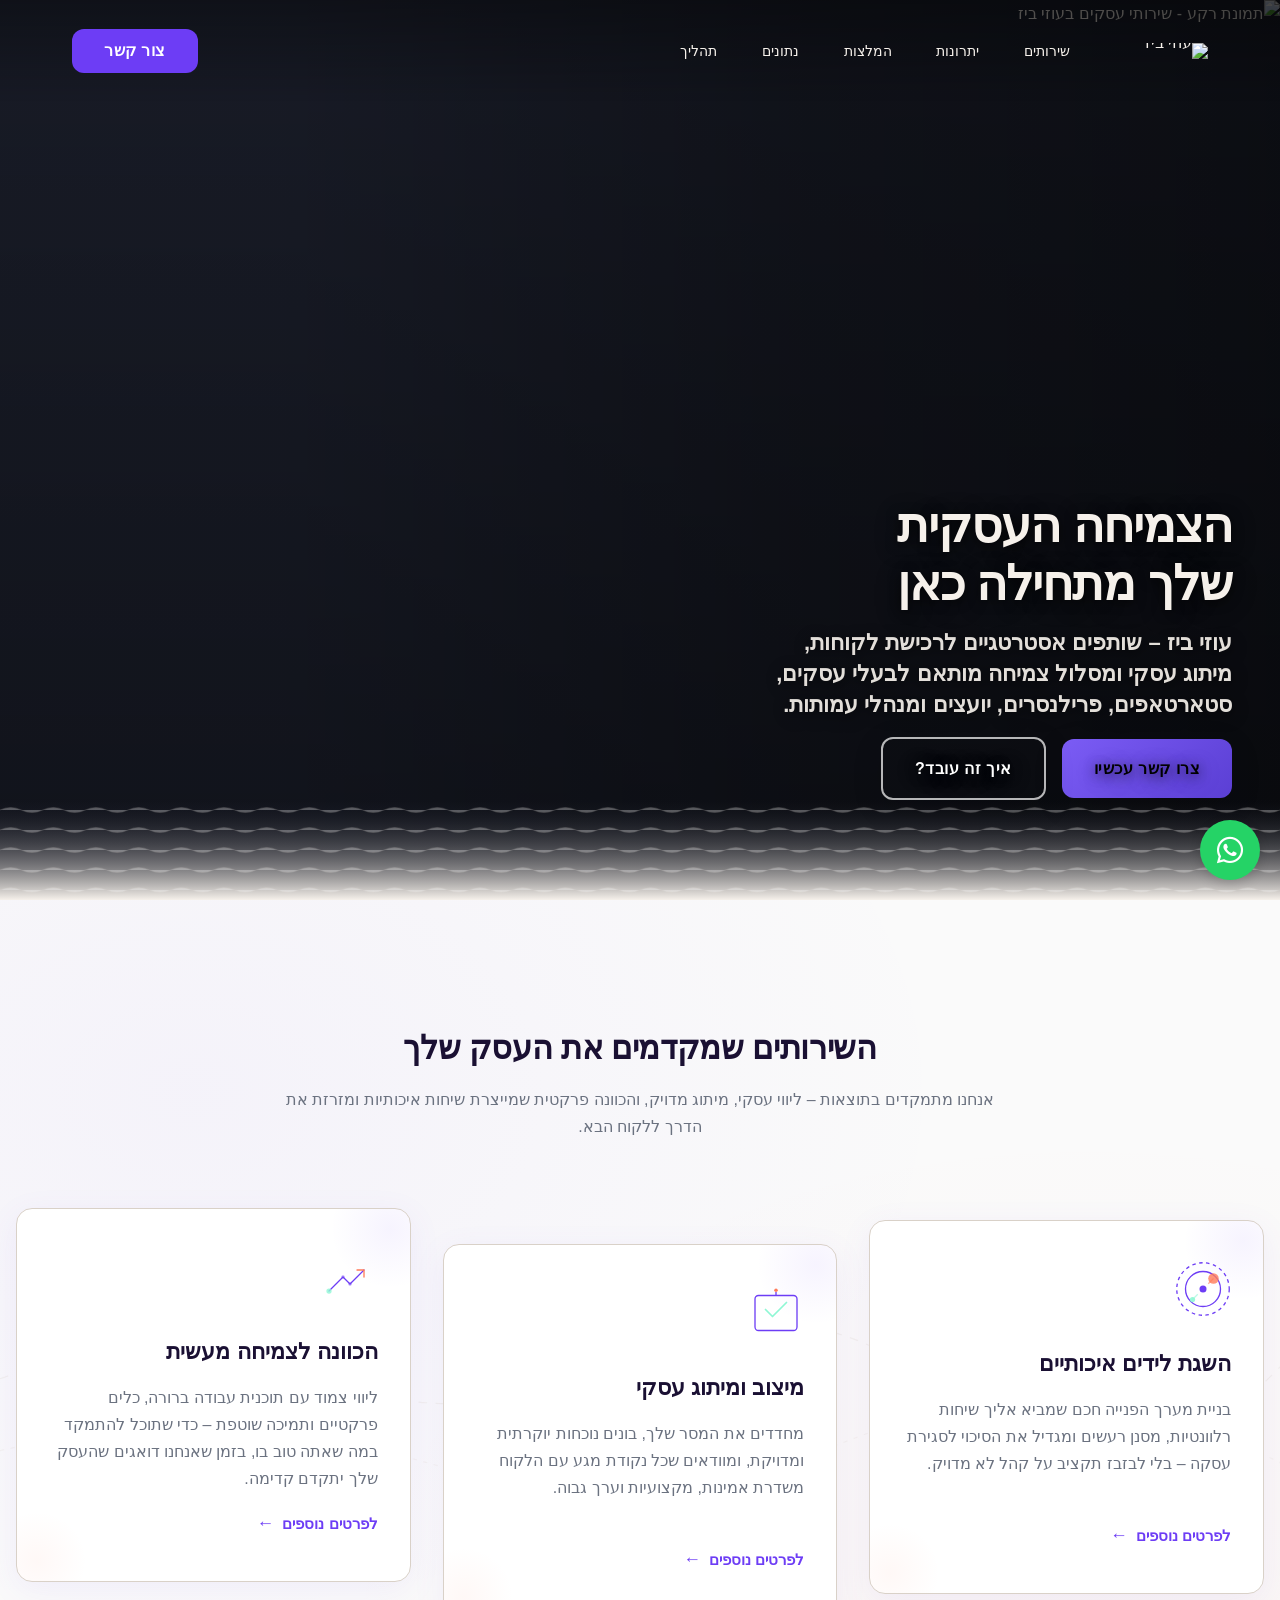
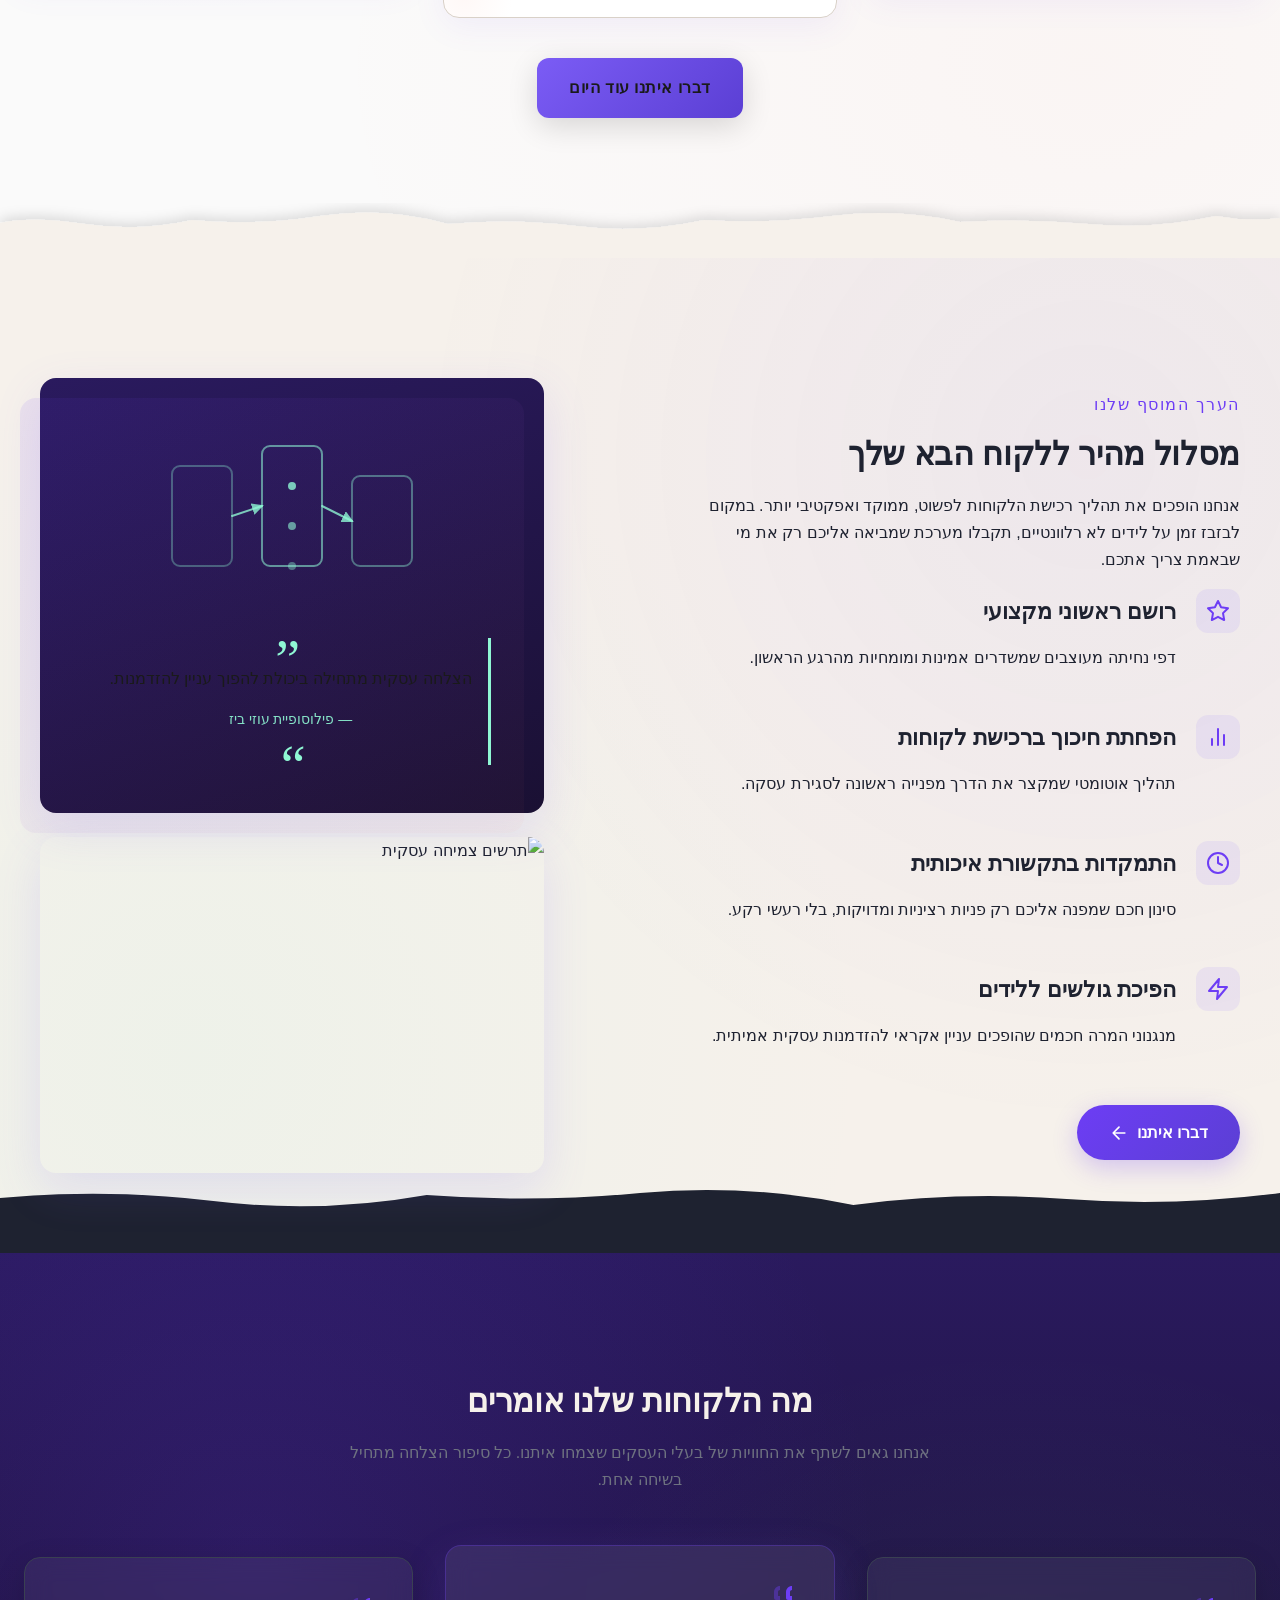
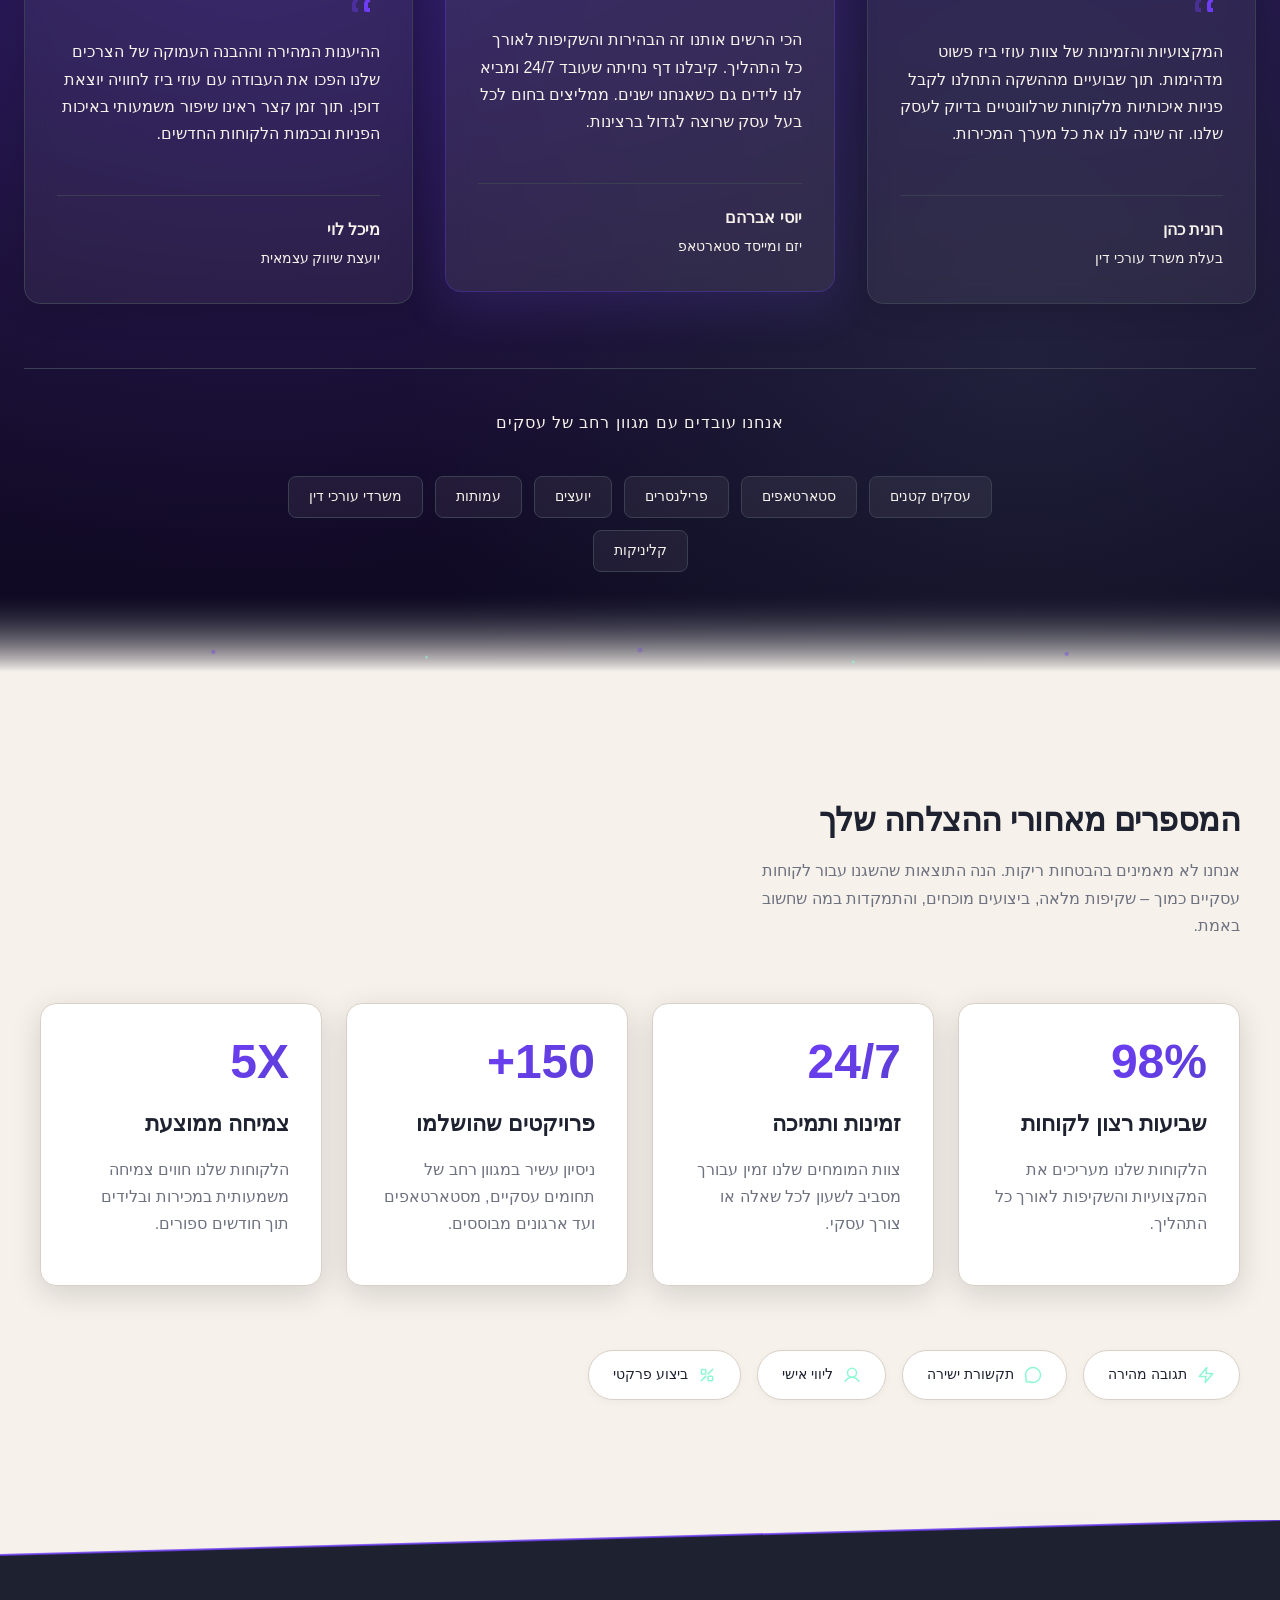
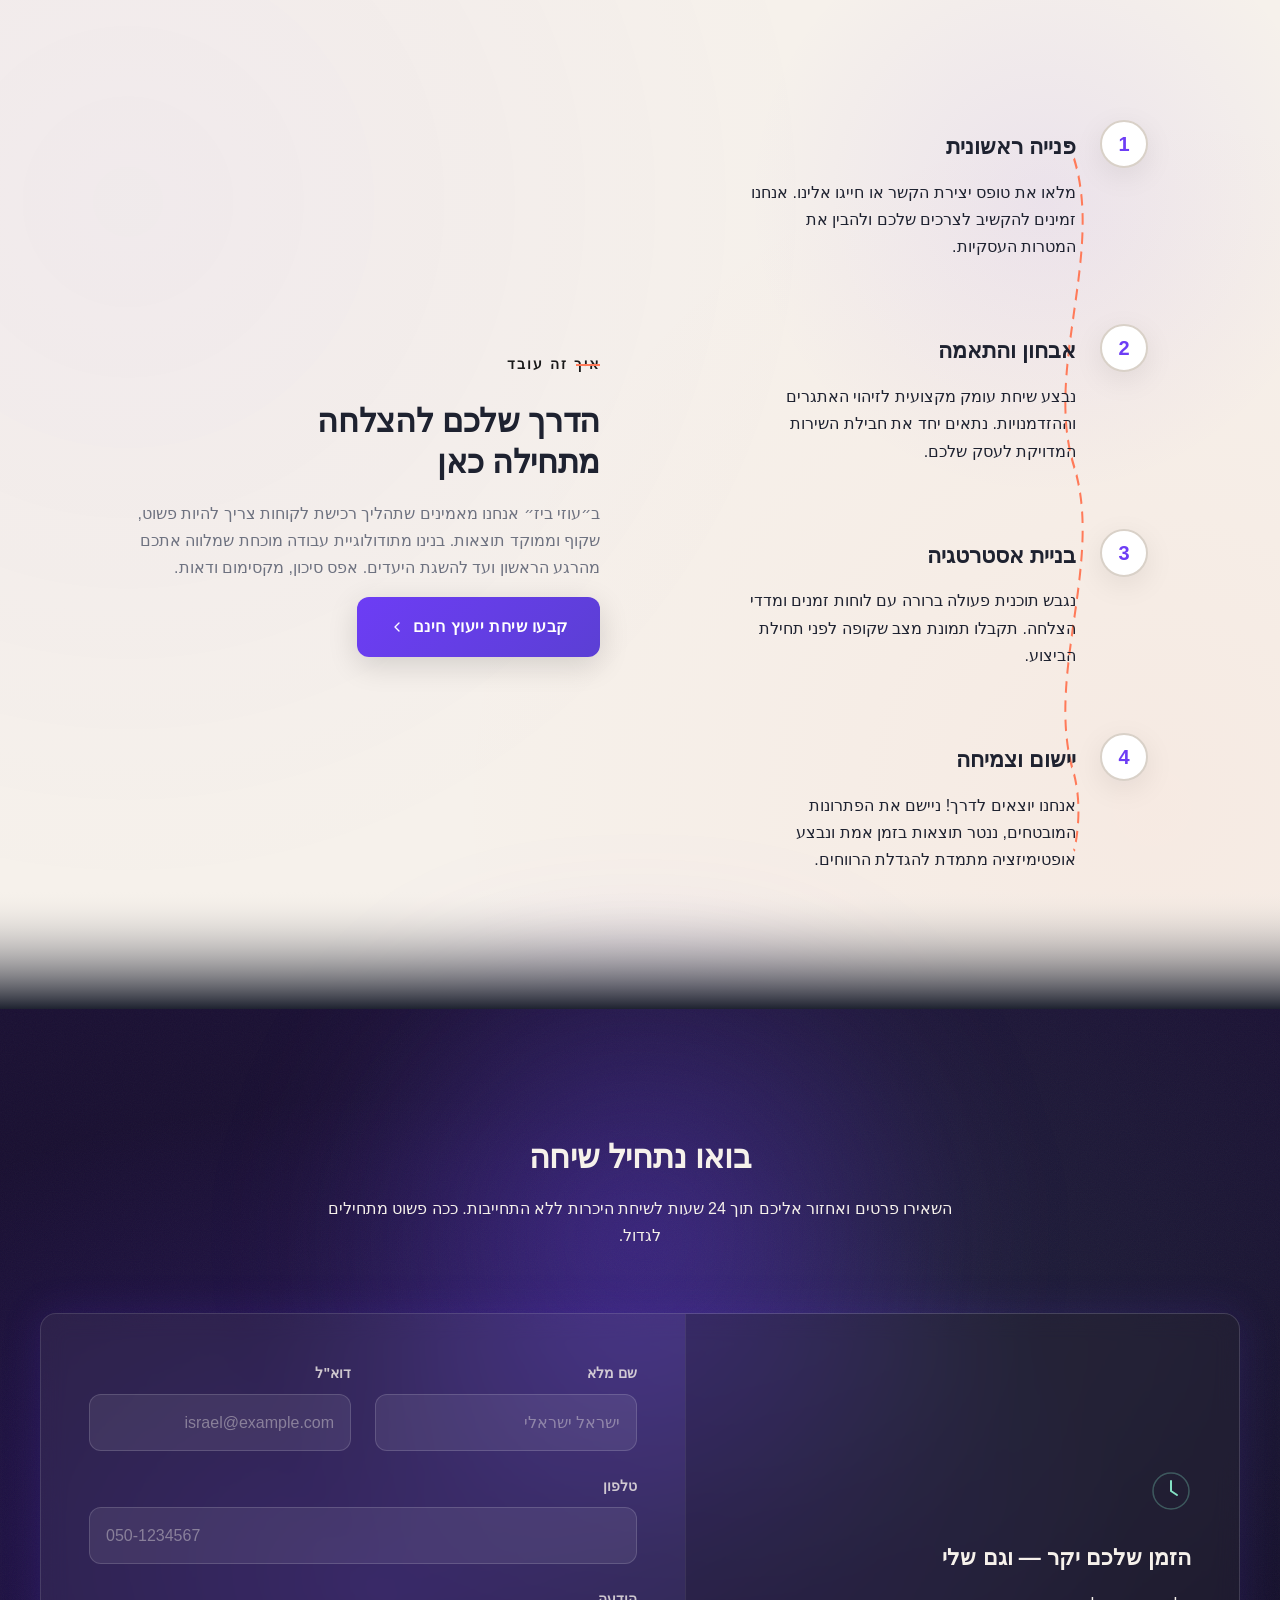
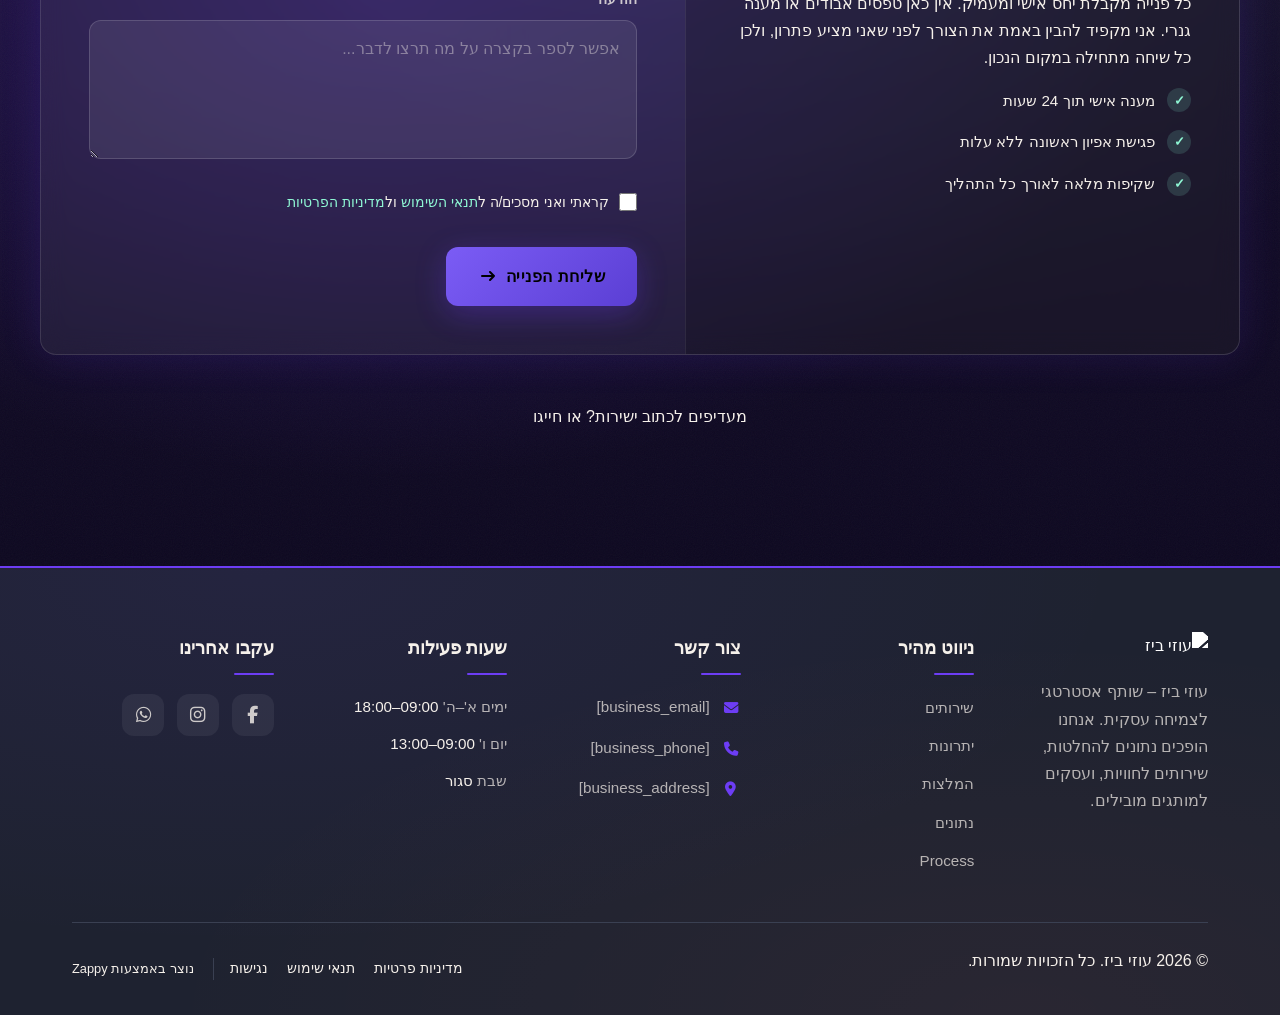
==== index.html @ b6816787 "Initial website commit" ====
<!DOCTYPE html>
<html lang="he" dir="rtl">
<head>
    <meta charset="UTF-8">
    <meta name="viewport" content="width=device-width, initial-scale=1.0">
    <meta name="robots" content="index, follow">
    <title>דפי נחיתה שמוכרים — עוזי ביז</title>
    <meta name="description" content="הפוך גולשים ללקוחות עם דפי נחיתה חכמים מבית עוזי ביז. אנחנו בונים עבורך אתר תדמית או חנות אינטרנטית שמביאה תוצאות. השאר פרטים עכשיו ונתחיל לעבוד על הצמיחה שלך.">
    <meta name="keywords" content="דפי נחיתה, אתר תדמית, חנות אינטרנטית, עוזי ביז, יצירת לידים">
    
    <!-- Favicons -->
    <link rel="icon" type="image/x-icon" href="/assets/favicon.ico">
    <link rel="icon" type="image/png" sizes="16x16" href="/assets/favicon-16x16.png">
    <link rel="icon" type="image/png" sizes="32x32" href="/assets/favicon-32x32.png">
    <link rel="icon" type="image/png" sizes="48x48" href="/assets/favicon-48x48.png">
    <link rel="icon" type="image/png" sizes="192x192" href="/assets/favicon-192x192.png">
    <link rel="icon" type="image/png" sizes="512x512" href="/assets/favicon-512x512.png">
    <link rel="apple-touch-icon" href="/assets/apple-touch-icon.png">
    <!-- Zappy Analytics -->
<script>
(function() {
  'use strict';
  
  // Configuration
  var config = {
    websiteId: '4ff10e79-435a-4043-8f17-bfdee6f3c129',
    apiUrl: 'https://api.zappy5.com/api/analytics/track',
    sessionDuration: 30 * 60 * 1000, // 30 minutes
    visitorDuration: 30 * 24 * 60 * 60 * 1000, // 30 days
    trackPageViews: true,
    trackClicks: true,
    trackFormSubmissions: true
  };
  
  // Generate or retrieve persistent visitor ID (30 days)
  function getVisitorId() {
    var visitorKey = 'zappy_visitor_' + config.websiteId;
    var visitor = null;
    
    try {
      visitor = localStorage.getItem(visitorKey);
      if (visitor) {
        var visitorData = JSON.parse(visitor);
        var now = Date.now();
        
        // Check if visitor ID is still valid (30 days)
        if (now - visitorData.created < config.visitorDuration) {
          // Update last seen timestamp
          visitorData.lastSeen = now;
          localStorage.setItem(visitorKey, JSON.stringify(visitorData));
          return visitorData.id;
        }
      }
    } catch (e) {
      console.warn('Zappy Analytics: LocalStorage not available');
    }
    
    // Generate new visitor ID
    var newVisitorId = 'zv_' + Date.now() + '_' + Math.random().toString(36).substr(2, 9);
    
    try {
      localStorage.setItem(visitorKey, JSON.stringify({
        id: newVisitorId,
        created: Date.now(),
        lastSeen: Date.now()
      }));
    } catch (e) {
      // Continue without local storage
    }
    
    return newVisitorId;
  }
  
  // Generate or retrieve session ID (30 minutes)
  function getSessionId() {
    var sessionKey = 'zappy_session_' + config.websiteId;
    var session = null;
    
    try {
      session = sessionStorage.getItem(sessionKey);
      if (session) {
        var sessionData = JSON.parse(session);
        var now = Date.now();
        
        // Check if session is still valid
        if (now - sessionData.timestamp < config.sessionDuration) {
          // Update timestamp
          sessionData.timestamp = now;
          sessionStorage.setItem(sessionKey, JSON.stringify(sessionData));
          return sessionData.id;
        }
      }
    } catch (e) {
      console.warn('Zappy Analytics: SessionStorage not available');
    }
    
    // Generate new session ID
    var newSessionId = 'zs_' + Date.now() + '_' + Math.random().toString(36).substr(2, 9);
    
    try {
      sessionStorage.setItem(sessionKey, JSON.stringify({
        id: newSessionId,
        timestamp: Date.now()
      }));
    } catch (e) {
      // Continue without session storage
    }
    
    return newSessionId;
  }
  
  var visitorId = getVisitorId();
  var sessionId = getSessionId();
  
  // Track an event
  function trackEvent(eventType, data) {
    data = data || {};
    
    var eventData = {
      website_id: config.websiteId,
      event_type: eventType,
      page_path: window.location.pathname,
      referrer: document.referrer || 'direct',
      visitor_id: visitorId,
      session_id: sessionId,
      metadata: data
    };
    
    // Use sendBeacon if available (better for page unload events)
    if (navigator.sendBeacon) {
      var blob = new Blob([JSON.stringify(eventData)], { type: 'application/json' });
      navigator.sendBeacon(config.apiUrl, blob);
    } else {
      // Fallback to fetch
      fetch(config.apiUrl, {
        method: 'POST',
        headers: {
          'Content-Type': 'application/json'
        },
        body: JSON.stringify(eventData),
        keepalive: true
      }).catch(function(error) {
        console.warn('Zappy Analytics: Failed to track event', error);
      });
    }
  }
  
  // Track page view
  if (config.trackPageViews) {
    trackEvent('pageview', {
      title: document.title,
      url: window.location.href
    });
  }
  
  // Track clicks on important elements
  if (config.trackClicks) {
    document.addEventListener('click', function(e) {
      var target = e.target;
      
      // Track button clicks (counted as actions)
      if (target.tagName === 'BUTTON' || target.closest('button')) {
        var button = target.tagName === 'BUTTON' ? target : target.closest('button');
        var clickMeta = {
          element: 'button',
          text: button.textContent.trim().substring(0, 100),
          id: button.id || null,
          class: button.className || null
        };
        
        trackEvent('click', clickMeta);
      }
      
      // Track link clicks (navigation - not counted as actions)
      else if (target.tagName === 'A' || target.closest('a')) {
        var link = target.tagName === 'A' ? target : target.closest('a');
        var navMeta = {
          element: 'link',
          text: link.textContent.trim().substring(0, 100),
          href: link.href,
          external: link.hostname !== window.location.hostname
        };
        
        trackEvent('navigation', navMeta);
      }
    }, true);
  }
  
  
  // Track form submissions
  if (config.trackFormSubmissions) {
    document.addEventListener('submit', function(e) {
      var form = e.target;
      
      trackEvent('form_submit', {
        form_id: form.id || null,
        form_name: form.name || null,
        form_action: form.action || null,
        form_method: form.method || 'GET'
      });
    }, true);
  }
  
  // Track time on page (send on page unload)
  var pageLoadTime = Date.now();
  
  window.addEventListener('beforeunload', function() {
    var timeOnPage = Math.floor((Date.now() - pageLoadTime) / 1000); // in seconds
    
    trackEvent('page_unload', {
      time_on_page: timeOnPage,
      page_path: window.location.pathname
    });
  });
  
  // Expose tracking function globally for custom events
  window.zappyAnalytics = {
    track: trackEvent,
    getVisitorId: function() { return visitorId; },
    getSessionId: function() { return sessionId; }
  };
  
})();
</script>
<!-- End Zappy Analytics -->
    <meta property="og:title" content="דפי נחיתה שמוכרים — עוזי ביז">
    <meta property="og:description" content="הפוך גולשים ללקוחות עם דפי נחיתה חכמים מבית עוזי ביז. אנחנו בונים עבורך אתר תדמית או חנות אינטרנטית שמביאה תוצאות. השאר פרטים עכשיו ונתחיל לעבוד על הצמיחה שלך.">
    <meta name="twitter:card" content="summary_large_image">
    <meta name="twitter:title" content="דפי נחיתה שמוכרים — עוזי ביז">
    <meta name="twitter:description" content="הפוך גולשים ללקוחות עם דפי נחיתה חכמים מבית עוזי ביז. אנחנו בונים עבורך אתר תדמית או חנות אינטרנטית שמביאה תוצאות. השאר פרטים עכשיו ונתחיל לעבוד על הצמיחה שלך.">
    <meta property="og:type" content="website">
  <meta property="og:locale" content="he_IL">
  
  
  
  
  
  <link rel="stylesheet" href="https://cdnjs.cloudflare.com/ajax/libs/font-awesome/6.4.0/css/all.min.css">
  <style>
    .skip-link { position: absolute; top: 0; left: 0; transform: translateY(-200%); padding: 12px 18px; background: var(--bg-dark, #1a1a1a); color: var(--text-light, #fff); font-weight: 600; border-radius: 0 0 8px 0; z-index: 10000; }
    .skip-link:focus { transform: none; outline: 2px solid var(--ring, #fff); outline-offset: 2px; }
    :focus-visible { outline: 2px solid var(--ring, currentColor); outline-offset: 3px; }
  </style>


  
    <!-- Favicons -->
    <link rel="icon" type="image/x-icon" href="/assets/favicon.ico">
    <link rel="icon" type="image/png" sizes="16x16" href="/assets/favicon-16x16.png">
    <link rel="icon" type="image/png" sizes="32x32" href="/assets/favicon-32x32.png">
    <link rel="icon" type="image/png" sizes="48x48" href="/assets/favicon-48x48.png">
    <link rel="icon" type="image/png" sizes="192x192" href="/assets/favicon-192x192.png">
    <link rel="icon" type="image/png" sizes="512x512" href="/assets/favicon-512x512.png">
    <link rel="apple-touch-icon" href="/assets/apple-touch-icon.png">
    <!-- Cookie Consent -->
    <link rel="stylesheet" href="https://cdn.jsdelivr.net/npm/vanilla-cookieconsent@3/dist/cookieconsent.css">
    <script src="https://cdn.jsdelivr.net/npm/vanilla-cookieconsent@3/dist/cookieconsent.umd.js"></script>
    <!-- Mickidum Accessibility Toolbar -->
    <script src="https://cdn.jsdelivr.net/gh/mickidum/acc_toolbar/acctoolbar/acctoolbar.min.js"></script>
    <link rel="stylesheet" href="/styles.css">
    <script>window.ZAPPY_WEBSITE_ID = "4ff10e79-435a-4043-8f17-bfdee6f3c129"; window.ZAPPY_API_BASE = "https://api.zappy5.com";</script>

    <style id="zappy-dropdown-submenu-styles">
      /* ========== DESKTOP DROPDOWN SUBMENU STYLES ========== */
      /* Base styles for dropdown submenus - parent must be positioned */
      .nav-menu li:has(.sub-menu), nav li:has(.sub-menu), .navbar li:has(.sub-menu), #navMenu li:has(.sub-menu) { position: relative; }
      /* Submenu base - hidden by default */
      .nav-menu .sub-menu, nav .sub-menu, .navbar .sub-menu, #navMenu .sub-menu { display: block !important; position: absolute !important; top: 100%; left: 0; min-width: 220px; background: white; border-radius: 8px; box-shadow: 0 8px 25px rgba(0,0,0,0.15); padding: 8px 0; opacity: 0; visibility: hidden; transform: translateY(10px); transition: all 0.3s ease; z-index: 1000; list-style: none; pointer-events: none; }
      /* CRITICAL: Desktop hover styles to show dropdown */
      .nav-menu li:hover > .sub-menu, nav li:hover > .sub-menu, .navbar li:hover > .sub-menu, #navMenu li:hover > .sub-menu { opacity: 1 !important; visibility: visible !important; transform: translateY(0) !important; pointer-events: auto !important; }
      /* Submenu item styling */
      .sub-menu li { list-style: none; margin: 0; padding: 0; }
      .sub-menu a { display: block !important; padding: 10px 16px !important; color: var(--text-dark, #333) !important; font-weight: 500; text-decoration: none; white-space: nowrap; transition: background-color 0.2s; }
      .sub-menu .zappy-nav-child > a { padding-left: 28px !important; font-size: 0.9em !important; opacity: 0.85 !important; }
      [dir="rtl"] .sub-menu .zappy-nav-child > a, html[lang="he"] .sub-menu .zappy-nav-child > a, html[lang="ar"] .sub-menu .zappy-nav-child > a { padding-left: 10px !important; padding-right: 28px !important; }
      .sub-menu .zappy-nav-parent > a { font-weight: 600 !important; }
      .sub-menu a:hover { background-color: #f5f5f5; }
      /* RTL (Hebrew/Arabic) dropdown positioning */
      [dir="rtl"] .nav-menu .sub-menu, [dir="rtl"] nav .sub-menu, [dir="rtl"] .navbar .sub-menu, html[lang="he"] .nav-menu .sub-menu, html[lang="he"] nav .sub-menu, html[lang="he"] .navbar .sub-menu, html[lang="ar"] .nav-menu .sub-menu, html[lang="ar"] nav .sub-menu, html[lang="ar"] .navbar .sub-menu { left: auto !important; right: 0 !important; }
      /* Hide empty dropdown menus (exclude catalog sub-menus that use <a> children instead of <li>) */
      .sub-menu:empty, .sub-menu:not(:has(li:not(.zappy-hidden-menu-item))):not(:has(> a)), .sub-menu:not(:has(li)):not(:has(> a)) { display: none !important; opacity: 0 !important; visibility: hidden !important; pointer-events: none !important; }
      /* Desktop: show submenu on Menu Group hover */
      li:has(.menu-group-title):hover > .sub-menu { opacity: 1 !important; visibility: visible !important; transform: translateY(0) !important; pointer-events: auto !important; }
      /* Menu Group title styling */
      .nav-menu > li > .menu-group-title, #navMenu > li > .menu-group-title { display: inline-block; padding: 0.5rem 1rem; cursor: default; user-select: none; }
      
      /* ========== MOBILE SUBMENU STYLES ========== */
      @media (max-width: 768px) {
        .nav-menu .sub-menu, nav .sub-menu, .navbar .sub-menu, #navMenu .sub-menu { position: static !important; transform: none !important; box-shadow: none !important; background: transparent !important; max-height: 0; overflow: hidden; opacity: 0; visibility: hidden; transition: max-height 0.3s ease, opacity 0.3s ease; padding: 0 !important; border-radius: 0 !important; }
        .navbar .sub-menu.mobile-expanded, .nav-menu .sub-menu.mobile-expanded, #navMenu .sub-menu.mobile-expanded { max-height: none !important; overflow-y: visible !important; opacity: 1 !important; visibility: visible !important; padding: 8px 0 8px 16px !important; }
        [dir="rtl"] .sub-menu.mobile-expanded, html[lang="he"] .sub-menu.mobile-expanded { padding: 8px 16px 8px 0 !important; }
        /* Disable hover behavior on mobile */
        .nav-menu li:hover > .sub-menu, nav li:hover > .sub-menu, .navbar li:hover > .sub-menu, #navMenu li:hover > .sub-menu { opacity: 0; visibility: hidden; pointer-events: none; }
        .nav-menu li > .sub-menu.mobile-expanded, nav li > .sub-menu.mobile-expanded, .navbar li > .sub-menu.mobile-expanded, #navMenu li > .sub-menu.mobile-expanded { opacity: 1 !important; visibility: visible !important; pointer-events: auto !important; }
        .nav-menu li:has(.sub-menu), nav li:has(.sub-menu), .navbar li:has(.sub-menu), #navMenu li:has(.sub-menu) { display: flex !important; flex-wrap: wrap !important; align-items: center !important; position: relative !important; min-height: 44px !important; }
        .nav-menu li:has(.sub-menu) > a, nav li:has(.sub-menu) > a, .navbar li:has(.sub-menu) > a, #navMenu li:has(.sub-menu) > a { flex: 1 !important; min-width: 0 !important; }
        .nav-menu li:has(.sub-menu) > .menu-group-title, nav li:has(.sub-menu) > .menu-group-title, .navbar li:has(.sub-menu) > .menu-group-title, #navMenu li:has(.sub-menu) > .menu-group-title { flex: 1 !important; min-width: 0 !important; padding: 0 !important; line-height: inherit !important; }
        .nav-menu li:has(.sub-menu) > .sub-menu, nav li:has(.sub-menu) > .sub-menu, .navbar li:has(.sub-menu) > .sub-menu, #navMenu li:has(.sub-menu) > .sub-menu { flex-basis: 100% !important; width: 100% !important; }
        .nav-menu li:has(.sub-menu) > a [class*="chevron"], .nav-menu li:has(.sub-menu) > a [class*="arrow"], .nav-menu li:has(.sub-menu) > a .fa-chevron-down, .nav-menu li:has(.sub-menu) > a .fa-angle-down, nav li:has(.sub-menu) > a [class*="chevron"], nav li:has(.sub-menu) > a [class*="arrow"], #navMenu li:has(.sub-menu) > a [class*="chevron"], #navMenu li:has(.sub-menu) > a [class*="arrow"] { display: none !important; visibility: hidden !important; }
        .mobile-submenu-toggle { display: flex !important; align-items: center !important; justify-content: center !important; width: 44px !important; height: auto !important; background: transparent !important; border: none !important; cursor: pointer !important; color: var(--text-light) !important; position: static !important; flex-shrink: 0 !important; align-self: stretch !important; z-index: 2 !important; padding: 0 !important; margin: 0 !important; }
        .mobile-submenu-toggle::after { content: '' !important; width: 0 !important; height: 0 !important; border-left: 6px solid transparent !important; border-right: 6px solid transparent !important; border-top: 7px solid currentColor !important; transition: transform 0.3s ease !important; }
        .mobile-submenu-toggle.expanded::after { transform: rotate(180deg) !important; }
        .sub-menu a { padding: 10px 0 !important; display: block !important; color: var(--text-light) !important; white-space: normal !important; }
        .sub-menu .zappy-nav-child > a { padding-left: 28px !important; font-size: 0.9em !important; opacity: 0.85 !important; }
        [dir="rtl"] .sub-menu .zappy-nav-child > a, html[lang="he"] .sub-menu .zappy-nav-child > a, html[lang="ar"] .sub-menu .zappy-nav-child > a { padding-left: 0 !important; padding-right: 28px !important; }
        .sub-menu .zappy-nav-parent > a { font-weight: 600 !important; }
        .nav-menu.active, #navMenu.active { max-width: 100vw !important; overflow-x: hidden !important; box-sizing: border-box !important; }
        .navbar .sub-menu li a, nav.navbar .sub-menu li a, .zappy-products-dropdown .sub-menu a { color: var(--text-light) !important; }
      }
      @media (min-width: 769px) { .mobile-submenu-toggle { display: none !important; } }
    </style>

    <style id="zappy-widget-visibility">
      html[dir="rtl"] .whatsapp-float { right: 20px !important; left: auto !important; }
      html[dir="ltr"] .whatsapp-float, html:not([dir]) .whatsapp-float { left: 20px !important; right: auto !important; }
      html[dir="rtl"] #mic-access-tool-general-button, html[dir="rtl"] .mic-access-tool-general-button,
      html[dir="rtl"] #mic-init-access-tool .mic-access-tool-general-button,
      html[dir="rtl"] #mic-init-access-tool #mic-access-tool-general-button,
      html[dir="rtl"] ._access-icon { left: 20px !important; right: auto !important; }
      html[dir="ltr"] #mic-access-tool-general-button, html[dir="ltr"] .mic-access-tool-general-button,
      html[dir="ltr"] #mic-init-access-tool .mic-access-tool-general-button,
      html[dir="ltr"] #mic-init-access-tool #mic-access-tool-general-button,
      html[dir="ltr"] ._access-icon,
      html:not([dir]) #mic-access-tool-general-button, html:not([dir]) .mic-access-tool-general-button,
      html:not([dir]) #mic-init-access-tool .mic-access-tool-general-button,
      html:not([dir]) #mic-init-access-tool #mic-access-tool-general-button,
      html:not([dir]) ._access-icon { right: 20px !important; left: auto !important; }
      @media (max-width: 768px) { .whatsapp-float { display: flex !important; } }
      @media (min-width: 769px) { .whatsapp-float { display: flex !important; } }
      @media (max-width: 768px) {
        #mic-access-tool-general-button, .mic-access-tool-general-button,
        #mic-init-access-tool .mic-access-tool-general-button, #mic-init-access-tool #mic-access-tool-general-button,
        ._access-icon { display: flex !important; visibility: visible !important; opacity: 1 !important; pointer-events: auto !important; }
        #mic-access-tool-box.opened-mic-access-tool, .mic-access-tool-box.opened-mic-access-tool,
        #mic-init-access-tool #mic-access-tool-box.opened-mic-access-tool {
          visibility: visible !important; opacity: 1 !important; pointer-events: auto !important;
        }
      }
      @media (min-width: 769px) {
        #mic-access-tool-general-button, .mic-access-tool-general-button,
        #mic-init-access-tool .mic-access-tool-general-button, #mic-init-access-tool #mic-access-tool-general-button,
        ._access-icon { display: flex !important; visibility: visible !important; opacity: 1 !important; pointer-events: auto !important; }
        #mic-access-tool-box.opened-mic-access-tool, .mic-access-tool-box.opened-mic-access-tool,
        #mic-init-access-tool #mic-access-tool-box.opened-mic-access-tool {
          visibility: visible !important; opacity: 1 !important; pointer-events: auto !important;
        }
      }
    </style>
</head>
<body>
<a class="skip-link" href="#main">דלג לתוכן הראשי</a>
  <nav class="navbar" dir="rtl">
  <button class="mobile-toggle" id="mobileToggle" aria-label="Menu">
    <svg class="hamburger-icon" width="24" height="24" viewBox="0 0 24 24" fill="none">
      <path d="M3 12h18M3 6h18M3 18h18" stroke="currentColor" stroke-width="2" stroke-linecap="round"/>
    </svg>
    <svg class="close-icon" width="24" height="24" viewBox="0 0 24 24" fill="none" style="display: none;">
      <path d="M18 6L6 18M6 6l12 12" stroke="currentColor" stroke-width="2" stroke-linecap="round"/>
    </svg>
  </button>
  
  <button class="phone-header-btn" data-phone="[business_phone]" aria-label="Call">
    <svg width="20" height="20" viewBox="0 0 24 24" fill="currentColor">
      <path d="M22 16.92v3a2 2 0 0 1-2.18 2 19.79 19.79 0 0 1-8.63-3.07 19.5 19.5 0 0 1-6-6 19.79 19.79 0 0 1-3.07-8.67A2 2 0 0 1 4.11 2h3a2 2 0 0 1 2 1.72 12.84 12.84 0 0 0 .7 2.81 2 2 0 0 1-.45 2.11L8.09 9.91a16 16 0 0 0 6 6l1.27-1.27a2 2 0 0 1 2.11-.45 12.84 12.84 0 0 0 2.81.7A2 2 0 0 1 22 16.92z"/>
    </svg>
  </button>

  <div class="nav-container">
    <div class="nav-right-group"><div class="nav-brand">
      <a href="/" class="logo-link"><img class="logo" src="/assets/site-----image-1.webp" alt="עוזי ביז"></a>
    </div><ul class="nav-menu" id="navMenu"><li><a href="#services">שירותים</a></li><li><a href="#benefits">יתרונות</a></li><li><a href="#testimonials">המלצות</a></li><li><a href="#stats">נתונים</a></li><li><a href="#process">תהליך</a></li><li class="mobile-contact-link nav-cta-mobile-item"><a href="#contact" class="nav-cta-btn">צור קשר</a></li></ul></div>
    
    
    
    <div class="nav-cta-container">
      <a href="#contact" class="nav-cta-btn">צור קשר</a>
    </div>
  </div>
</nav>
<script>

// Navbar Mobile Menu Toggle and Contrast Fix
(function() {
  // Use 'load' event instead of 'DOMContentLoaded' to ensure we run AFTER all other scripts
  window.addEventListener('load', function() {
    
    // FIX MOBILE BUTTON CONTRAST
    // Detect navbar background color and apply contrasting color to mobile buttons
    const navbar = document.querySelector('.navbar, nav, header');
    if (!navbar) {
      console.log('[Navbar] Navbar element not found');
      return;
    }
    
    // DECLARE VARIABLES EARLY to avoid Temporal Dead Zone errors
    // These are used in multiple places below
    let mobileToggle = document.getElementById('mobileToggle') ||
                       document.querySelector('.mobile-toggle') ||
                       document.querySelector('.hamburger') ||
                       document.querySelector('.hamburger-menu') ||
                       document.querySelector('.menu-toggle') ||
                       document.querySelector('.burger-menu') ||
                       document.querySelector('[aria-label="Menu"]') ||
                       document.querySelector('[aria-label="תפריט"]');
    
    const phoneBtn = document.querySelector('.phone-header-btn');
    
    const computedStyle = window.getComputedStyle(navbar);
    let bgColor = computedStyle.backgroundColor;
    
    console.log('[Navbar] Initial navbar background:', bgColor);
    
    // Check if background is transparent or rgba with 0 alpha
    const isTransparent = bgColor === 'transparent' || 
                         bgColor === 'rgba(0, 0, 0, 0)' ||
                         (bgColor.startsWith('rgba') && bgColor.includes(', 0)'));
    
    if (isTransparent) {
      // Check for background-image or gradient
      const bgImage = computedStyle.backgroundImage;
      if (bgImage && bgImage !== 'none') {
        console.log('[Navbar] Navbar has background image/gradient, using dark text');
        bgColor = 'rgb(240, 240, 240)'; // Assume light background
      } else {
        // Transparent navbar - check body background
        const bodyBg = window.getComputedStyle(document.body).backgroundColor;
        console.log('[Navbar] Navbar transparent, using body background:', bodyBg);
        bgColor = bodyBg;
      }
    }
    
    // Calculate luminance to determine if background is light or dark
    const rgb = bgColor.match(/\d+/g);
    if (rgb && rgb.length >= 3) {
      const r = parseInt(rgb[0]);
      const g = parseInt(rgb[1]);
      const b = parseInt(rgb[2]);
      const luminance = (0.299 * r + 0.587 * g + 0.114 * b) / 255;
      
      // Mobile button colors are set by Claude's AI-generated CSS (same as .nav-menu a)
      // No dynamic color overrides needed - colors come from the generated navbar CSS
      console.log('[Navbar] Mobile button colors preserved from Claude CSS (luminance:', luminance.toFixed(2) + ')');
      
      // FIX ICON SIZES - Ensure SVGs are properly sized and visible
      // INJECT CRITICAL CSS TO OVERRIDE ANY CONFLICTING RULES
      const criticalCSS = document.createElement('style');
      criticalCSS.id = 'zappy-mobile-nav-fix';
      const htmlLang = document.documentElement.lang || 'en';
      const htmlDir = document.documentElement.dir || 'ltr';
      // Check both dir attribute AND lang for RTL detection
      // dir="rtl" is the most reliable indicator
      const isRTL = htmlDir === 'rtl' || htmlLang === 'he' || htmlLang === 'ar';
      
      criticalCSS.textContent = `
        /* Hide mobile buttons on desktop, show only on mobile */
        @media (min-width: 769px) {
          .mobile-toggle,
          .phone-header-btn {
            display: none !important;
          }
        }
        
        /* Show and position mobile buttons correctly on mobile */
        @media (max-width: 768px) {
          .navbar,
          nav.navbar {
            min-height: 70px !important;
          }

          .mobile-toggle,
          .phone-header-btn {
            position: absolute !important;
            top: 0 !important;
            bottom: 0 !important;
            margin-top: auto !important;
            margin-bottom: auto !important;
            transform: none !important;
            z-index: 1001 !important;
            display: flex !important;
            align-items: center !important;
            justify-content: center !important;
            width: 36px !important;
            height: 36px !important;
            border-radius: 50% !important;
            border: none !important;
            cursor: pointer !important;
            padding: 6px !important;
            background: none !important;
            color: var(--nav-text, var(--text-light)) !important;
            touch-action: manipulation !important;
            -webkit-tap-highlight-color: transparent !important;
          }

          html[data-zappy-site-type="ecommerce"] .phone-header-btn,
          body[data-zappy-site-type="ecommerce"] .phone-header-btn,
          html[data-zappy-site-type="ecommerce"] header .phone-header-btn,
          html[data-zappy-site-type="ecommerce"] nav .phone-header-btn {
            display: none !important;
            visibility: hidden !important;
            width: 0 !important;
            height: 0 !important;
            min-width: 0 !important;
            overflow: hidden !important;
          }
          
          /* LTR positioning (default): hamburger LEFT, phone RIGHT */
          html:not([dir="rtl"]):not([lang="he"]):not([lang="ar"]) .mobile-toggle,
          html[dir="ltr"] .mobile-toggle {
            left: 12px !important;
            right: auto !important;
          }
          html:not([dir="rtl"]):not([lang="he"]):not([lang="ar"]) .phone-header-btn,
          html[dir="ltr"] .phone-header-btn {
            right: 12px !important;
            left: auto !important;
          }
          
          /* RTL positioning: hamburger RIGHT, phone LEFT */
          html[dir="rtl"] .mobile-toggle,
          html[lang="he"] .mobile-toggle,
          html[lang="ar"] .mobile-toggle {
            right: 12px !important;
            left: auto !important;
          }
          html[dir="rtl"] .phone-header-btn,
          html[lang="he"] .phone-header-btn,
          html[lang="ar"] .phone-header-btn {
            left: 12px !important;
            right: auto !important;
          }
          
          /* CRITICAL: Ensure nav-container has min-height on mobile */
          /* All children are positioned absolutely/fixed on mobile, so height:auto collapses to 0 */
          .nav-container {
            min-height: 70px !important;
            position: relative !important;
          }
          
          /* Ensure SVG icons are properly sized and inherit color */
          .mobile-toggle svg,
          .phone-header-btn svg {
            width: 24px !important;
            height: 24px !important;
            /* Don't force display - let JavaScript control hamburger/close toggle */
          }
          
          /* Reset nav-cta-container on mobile - remove desktop box-shadow/padding */
          /* that creates a visible ghost box when CTA button is hidden */
          .nav-cta-container {
            box-shadow: none !important;
            padding: 0 !important;
          }
          
          /* Hide nav-cta-container entirely on mobile when there's no lang-switcher */
          /* (only the CTA button is inside, and it's hidden on mobile) */
          .nav-cta-container:not(:has(.lang-switcher)) {
            display: none !important;
          }
          
          /* CRITICAL: Prevent hero image fade gradient from bleeding over headline text */
          /* The .image-fade-gradient has bottom: -30px (extends below parent) */
          /* On mobile stacked layout, this overlaps the h1 text below the image */
          .hero-image-column {
            overflow: hidden !important;
          }
          .image-fade-gradient {
            bottom: 0 !important;
          }
          
          /* Hide desktop language switcher on mobile - hamburger menu handles it */
          /* High specificity to override stored CSS */
          .lang-switcher,
          .nav-cta-container .lang-switcher,
          .nav-container .lang-switcher,
          .navbar .lang-switcher,
          .navbar .nav-cta-container .lang-switcher {
            display: none !important;
          }
        }
      `;
      
      // Remove existing fix if present and inject new one
      const existing = document.getElementById('zappy-mobile-nav-fix');
      if (existing) existing.remove();
      document.head.appendChild(criticalCSS);
      
      console.log('[Navbar] Critical CSS injected for mobile nav positioning');
      
      // ONLY apply inline positioning styles on mobile viewport
      // On desktop, the CSS handles hiding these buttons with display: none
      // Inline styles were breaking desktop layout by overriding CSS
      const isMobileViewport = window.innerWidth <= 768;
      
      if (mobileToggle) {
        // Icon sizing applies to all viewports for consistency
        const hamburgerIcon = mobileToggle.querySelector('.hamburger-icon');
        const closeIcon = mobileToggle.querySelector('.close-icon');
        
        if (hamburgerIcon) {
          hamburgerIcon.style.setProperty('width', '24px', 'important');
          hamburgerIcon.style.setProperty('height', '24px', 'important');
          hamburgerIcon.style.setProperty('display', 'block', 'important'); // Show hamburger by default
        }
        if (closeIcon) {
          closeIcon.style.setProperty('width', '24px', 'important');
          closeIcon.style.setProperty('height', '24px', 'important');
          closeIcon.style.setProperty('display', 'none', 'important'); // Hide close icon by default
        }
        
        // ONLY set positioning inline styles on mobile
        if (isMobileViewport) {
          mobileToggle.style.setProperty('position', 'absolute', 'important');
          mobileToggle.style.setProperty('top', '0', 'important');
          mobileToggle.style.setProperty('bottom', '0', 'important');
          mobileToggle.style.setProperty('margin-top', 'auto', 'important');
          mobileToggle.style.setProperty('margin-bottom', 'auto', 'important');
          mobileToggle.style.setProperty('transform', 'none', 'important');
          mobileToggle.style.setProperty('z-index', '1001', 'important');
          
          // Clear any inline left/right so CSS can take over based on html[dir]
          mobileToggle.style.removeProperty('left');
          mobileToggle.style.removeProperty('right');
          
          console.log('[Navbar] Mobile toggle positioning applied (mobile viewport)');
        } else {
          // On desktop, clear any positioning styles to let CSS handle it
          mobileToggle.style.removeProperty('position');
          mobileToggle.style.removeProperty('top');
          mobileToggle.style.removeProperty('transform');
          mobileToggle.style.removeProperty('z-index');
          mobileToggle.style.removeProperty('left');
          mobileToggle.style.removeProperty('right');
          console.log('[Navbar] Desktop viewport - cleared mobile toggle inline positioning');
        }
      }
      
      if (phoneBtn) {
        // Icon sizing applies to all viewports
        const phoneIcon = phoneBtn.querySelector('svg');
        if (phoneIcon) {
          phoneIcon.style.width = '24px';
          phoneIcon.style.height = '24px';
          phoneIcon.setAttribute('width', '24');
          phoneIcon.setAttribute('height', '24');
        }
        
        // ONLY set positioning inline styles on mobile
        if (isMobileViewport) {
          phoneBtn.style.setProperty('position', 'absolute', 'important');
          phoneBtn.style.setProperty('top', '0', 'important');
          phoneBtn.style.setProperty('bottom', '0', 'important');
          phoneBtn.style.setProperty('margin-top', 'auto', 'important');
          phoneBtn.style.setProperty('margin-bottom', 'auto', 'important');
          phoneBtn.style.setProperty('transform', 'none', 'important');
          phoneBtn.style.setProperty('z-index', '1001', 'important');
          
          // Clear any inline left/right so CSS can take over based on html[dir]
          phoneBtn.style.removeProperty('left');
          phoneBtn.style.removeProperty('right');
          
          console.log('[Navbar] Phone button positioning applied (mobile viewport)');
        } else {
          // On desktop, clear any positioning styles to let CSS handle it
          phoneBtn.style.removeProperty('position');
          phoneBtn.style.removeProperty('top');
          phoneBtn.style.removeProperty('transform');
          phoneBtn.style.removeProperty('z-index');
          phoneBtn.style.removeProperty('left');
          phoneBtn.style.removeProperty('right');
          console.log('[Navbar] Desktop viewport - cleared phone button inline positioning');
        }
      }
    } else {
      console.log('[Navbar] Could not parse background color:', bgColor);
    }
    
    // MOBILE MENU TOGGLE
    // Re-query in case DOM changed (mobileToggle already declared at top of function)
    mobileToggle = document.getElementById('mobileToggle') ||
                   document.querySelector('.mobile-toggle') ||
                   document.querySelector('.hamburger') ||
                   document.querySelector('.hamburger-menu') ||
                   document.querySelector('.menu-toggle') ||
                   document.querySelector('.burger-menu') ||
                   document.querySelector('[aria-label="Menu"]') ||
                   document.querySelector('[aria-label="תפריט"]');
    
    // EXPANDED SEARCH: Find nav menu by ID or class
    const navMenu = document.getElementById('navMenu') ||
                  document.querySelector('.nav-menu') ||
                  document.querySelector('.nav-links') ||
                  document.querySelector('nav ul:not(.submenu)');
    
    if (!mobileToggle || !navMenu) {
      console.log('[Navbar] Mobile toggle or menu not found:', { toggle: !!mobileToggle, menu: !!navMenu });
      return;
    }
    
    // Ensure navMenu has ID for CSS targeting
    if (!navMenu.id) {
      navMenu.id = 'navMenu';
    }
    
    console.log('[Navbar] Initializing mobile menu...');
    
    // Remove any existing event listeners by cloning the button
    const newToggle = mobileToggle.cloneNode(true);
    mobileToggle.parentNode.replaceChild(newToggle, mobileToggle);
    
    // Toggle menu handler (shared by click and touchend)
    function handleToggle(e) {
      e.preventDefault();
      e.stopPropagation();
      
      const hamburgerIcon = newToggle.querySelector('.hamburger-icon');
      const closeIcon = newToggle.querySelector('.close-icon');
      const isActive = navMenu.classList.contains('active');
      
      if (isActive) {
        // Close menu
        navMenu.classList.remove('active');
        if (hamburgerIcon) hamburgerIcon.style.setProperty('display', 'block', 'important');
        if (closeIcon) closeIcon.style.setProperty('display', 'none', 'important');
        document.body.style.overflow = '';
        document.body.classList.remove('menu-open');
        console.log('[Navbar] Menu closed');
      } else {
        // Open menu
        navMenu.classList.add('active');
        if (hamburgerIcon) hamburgerIcon.style.setProperty('display', 'none', 'important');
        if (closeIcon) closeIcon.style.setProperty('display', 'block', 'important');
        document.body.style.overflow = 'hidden';
        document.body.classList.add('menu-open');
        console.log('[Navbar] Menu opened');
      }
    }
    
    // Use click for desktop/emulation and touchend as iOS Safari fallback.
    // Prevent double-fire with a timestamp guard.
    var lastToggleTime = 0;
    function guardedToggle(e) {
      var now = Date.now();
      if (now - lastToggleTime < 300) return;
      lastToggleTime = now;
      handleToggle(e);
    }
    
    newToggle.addEventListener('click', guardedToggle);
    newToggle.addEventListener('touchend', guardedToggle);

    // Close the full-screen overlay menu on Escape
    document.addEventListener('keydown', function(e) {
      if ((e.key === 'Escape' || e.key === 'Esc') && navMenu.classList.contains('active')) {
        const hamburgerIcon = newToggle.querySelector('.hamburger-icon');
        const closeIcon = newToggle.querySelector('.close-icon');
        navMenu.classList.remove('active');
        if (hamburgerIcon) hamburgerIcon.style.setProperty('display', 'block', 'important');
        if (closeIcon) closeIcon.style.setProperty('display', 'none', 'important');
        document.body.style.overflow = '';
        document.body.classList.remove('menu-open');
        console.log('[Navbar] Menu closed (Escape)');
      }
    });
    
    // Close menu when clicking nav links (but NOT dropdown toggles)
    const navLinks = navMenu.querySelectorAll('a');
    navLinks.forEach(function(link) {
      link.addEventListener('click', function() {
        // Don't close if it's a dropdown child (unless it's a real navigation link)
        if (this.getAttribute('href') === '#') return;
        
        const hamburgerIcon = newToggle.querySelector('.hamburger-icon');
        const closeIcon = newToggle.querySelector('.close-icon');
        
        navMenu.classList.remove('active');
        if (hamburgerIcon) hamburgerIcon.style.setProperty('display', 'block', 'important');
        if (closeIcon) closeIcon.style.setProperty('display', 'none', 'important');
        document.body.style.overflow = '';
        document.body.classList.remove('menu-open');
        console.log('[Navbar] Menu closed (link clicked)');
      });
    });
    
    // DROPDOWN MENU TOGGLE (for mobile and touch devices)
    var dropdownToggles = navMenu.querySelectorAll('.dropdown-toggle');
    dropdownToggles.forEach(function(toggle) {
      toggle.addEventListener('click', function(e) {
        e.preventDefault();
        e.stopPropagation();
        var parent = this.closest('.nav-dropdown');
        if (!parent) return;
        
        // Close other open dropdowns at the same level
        var siblings = parent.parentNode.querySelectorAll('.nav-dropdown.open');
        siblings.forEach(function(sib) {
          if (sib !== parent) sib.classList.remove('open');
        });
        
        parent.classList.toggle('open');
        console.log('[Navbar] Dropdown toggled:', parent.classList.contains('open') ? 'open' : 'closed');
      });
    });
    
    // Close dropdowns when clicking outside
    document.addEventListener('click', function(e) {
      if (!e.target.closest('.nav-dropdown')) {
        var openDropdowns = document.querySelectorAll('.nav-dropdown.open');
        openDropdowns.forEach(function(dd) { dd.classList.remove('open'); });
      }
    });
    
    console.log('[Navbar] Dropdown handlers initialized for ' + dropdownToggles.length + ' dropdowns');
    
    // Phone button functionality (phoneBtn already declared at top of function)
    if (phoneBtn) {
      phoneBtn.addEventListener('click', function() {
        // Get phone number from placeholder in page or use default
        const phoneLinks = document.querySelectorAll('a[href^="tel:"]');
        const phoneNumber = phoneLinks.length > 0 
          ? phoneLinks[0].getAttribute('href').replace('tel:', '')
          : '[business_phone]';
        
        window.location.href = 'tel:' + phoneNumber;
        console.log('[Navbar] Phone button clicked');
      });
    }
    
    console.log('[Navbar] Mobile menu initialized successfully');
    
    // WhatsApp button visibility is now controlled via CSS (siteSettings).
    // No JS-based desktop hiding — the button is visible on both mobile and desktop by default.
  });
})();

</script>
  
  <main id="main">
    <section data-band-index="0" id="hero" class="index-hero-section" data-layout-spec="בית-hero" dir="rtl" data-hero-type="fullscreen-scrim">
  <!-- Background Image -->
  <img loading="eager" fetchpriority="high" data-hero-bg="true" class="hero-bg" data-placeholder="index-hero-image-1" data-context="A moody, editorial business-growth scene: a modern office interior with abstract signal-like lighting beams cutting through a dark plum-to-ink atmosphere, soft grain texture, premium feel, no people visible, decisive and energetic mood." width="1200" height="600" src="/assets/site-index-hero-image-1.webp" alt="תמונת רקע - שירותי עסקים בעוזי ביז">

  <!-- Scrim Overlay -->
  <div class="hero-scrim" aria-hidden="true"></div>

  <!-- Content Overlay Group -->
  <div class="hero-overlay">
    <div class="hero-content">
      <h1 class="hero-headline">הצמיחה העסקית שלך מתחילה כאן</h1>
      <h3 class="hero-subtitle">עוזי ביז – שותפים אסטרטגיים לרכישת לקוחות, מיתוג עסקי ומסלול צמיחה מותאם לבעלי עסקים, סטארטאפים, פרילנסרים, יועצים ומנהלי עמותות.</h3>
      <div class="hero-cta-group">
        <a href="/contact/" class="btn-primary hero-btn">צרו קשר עכשיו</a>
        <a href="#contact-section" class="btn-secondary hero-btn">איך זה עובד?</a>
      </div>
    </div>
  </div>

  <!-- Bottom Divider Transition -->
  <div class="index-hero-divider-wrapper" aria-hidden="true">
    <svg data-no-icon-edit="true" aria-hidden="true" viewBox="0 0 1200 100" preserveAspectRatio="none" xmlns="http://www.w3.org/2000/svg">
      <defs>
        <linearGradient id="hero-divider-grad" x1="0%" y1="0%" x2="0%" y2="100%">
          <stop offset="0%" stop-color="var(--bg-dark)" stop-opacity="0"/>
          <stop offset="100%" stop-color="var(--bg-light)" stop-opacity="1"/>
        </linearGradient>
        <pattern id="topo-texture" x="0" y="0" width="40" height="20" patternUnits="userSpaceOnUse">
          <path d="M0,10 Q10,5 20,10 T40,10" fill="#FAFAFA" stroke="var(--border-light)" stroke-width="0.5" opacity="0.3"/>
        </pattern>
      </defs>
      <rect x="0" y="0" width="1200" height="100" fill="url(#hero-divider-grad)"/>
      <rect x="0" y="0" width="1200" height="100" fill="url(#topo-texture)"/>
    </svg>
  </div>
</section>

<section data-band-index="1" id="services" class="index-services-section" data-layout-spec="בית-services">
  <div class="index-services-section__container">
    <!-- Intro Block -->
    <header class="index-services-section__intro">
      <h2 class="index-services-section__title">השירותים שמקדמים את העסק שלך</h2>
      <p class="index-services-section__subtitle">אנחנו מתמקדים בתוצאות – ליווי עסקי, מיתוג מדויק, והכוונה פרקטית שמייצרת שיחות איכותיות ומזרזת את הדרך ללקוח הבא.</p>
    </header>

    <!-- Services Grid -->
    <div class="index-services-section__grid">
      <!-- Card 1 -->
      <article class="index-services-section__card">
        <div class="index-services-section__card-visual">
          <svg class="index-services-section__card-icon" data-element-type="icon" data-icon-type="svg" viewBox="0 0 64 64" fill="none" xmlns="http://www.w3.org/2000/svg">
            <circle cx="32" cy="32" r="30" stroke="currentColor" stroke-width="1.5" stroke-dasharray="4 4"/>
            <circle cx="32" cy="32" r="20" stroke="currentColor" stroke-width="1.5"/>
            <circle cx="32" cy="32" r="4" fill="currentColor"/>
            <circle cx="44" cy="20" r="6" fill="var(--secondary)" opacity="0.8"/>
            <circle cx="20" cy="44" r="3" fill="var(--accent)" opacity="0.9"/>
            <path d="M44 20 L38 26" stroke="var(--secondary)" stroke-width="1.5" opacity="0.6"/>
            <path d="M20 44 L26 38" stroke="var(--accent)" stroke-width="1.5" opacity="0.6"/>
          </svg>
        </div>
        <h3 class="index-services-section__card-title">השגת לידים איכותיים</h3>
        <p class="index-services-section__card-text">בניית מערך הפנייה חכם שמביא אליך שיחות רלוונטיות, מסנן רעשים ומגדיל את הסיכוי לסגירת עסקה – בלי לבזבז תקציב על קהל לא מדויק.</p>
        <a href="/contact/" class="index-services-section__card-link">לפרטים נוספים <span class="index-services-section__arrow">←</span></a>
      </article>

      <!-- Card 2 -->
      <article class="index-services-section__card">
        <div class="index-services-section__card-visual">
          <svg class="index-services-section__card-icon" data-element-type="icon" data-icon-type="svg" viewBox="0 0 64 64" fill="none" xmlns="http://www.w3.org/2000/svg">
            <rect x="8" y="12" width="48" height="40" rx="4" stroke="currentColor" stroke-width="1.5"/>
            <path d="M20 28 L28 36 L44 20" stroke="var(--accent)" stroke-width="2" stroke-linecap="round" stroke-linejoin="round"/>
            <line x1="32" y1="12" x2="32" y2="8" stroke="currentColor" stroke-width="1.5"/>
            <circle cx="32" cy="6" r="2" fill="var(--secondary)"/>
          </svg>
        </div>
        <h3 class="index-services-section__card-title">מיצוב ומיתוג עסקי</h3>
        <p class="index-services-section__card-text">מחדדים את המסר שלך, בונים נוכחות יוקרתית ומדויקת, ומוודאים שכל נקודת מגע עם הלקוח משדרת אמינות, מקצועיות וערך גבוה.</p>
        <a href="/contact/" class="index-services-section__card-link">לפרטים נוספים <span class="index-services-section__arrow">←</span></a>
      </article>

      <!-- Card 3 -->
      <article class="index-services-section__card">
        <div class="index-services-section__card-visual">
          <svg class="index-services-section__card-icon" data-element-type="icon" data-icon-type="svg" viewBox="0 0 64 64" fill="none" xmlns="http://www.w3.org/2000/svg">
            <path d="M8 48 L24 32 L32 40 L48 24" stroke="currentColor" stroke-width="1.5" stroke-linecap="round" stroke-linejoin="round"/>
            <path d="M48 24 L40 24 M48 24 L48 32" stroke="var(--secondary)" stroke-width="1.5" stroke-linecap="round"/>
            <circle cx="8" cy="48" r="3" fill="var(--accent)" opacity="0.8"/>
            <circle cx="24" cy="32" r="2" fill="currentColor" opacity="0.5"/>
            <circle cx="32" cy="40" r="2" fill="currentColor" opacity="0.5"/>
          </svg>
        </div>
        <h3 class="index-services-section__card-title">הכוונה לצמיחה מעשית</h3>
        <p class="index-services-section__card-text">ליווי צמוד עם תוכנית עבודה ברורה, כלים פרקטיים ותמיכה שוטפת – כדי שתוכל להתמקד במה שאתה טוב בו, בזמן שאנחנו דואגים שהעסק שלך יתקדם קדימה.</p>
        <a href="/contact/" class="index-services-section__card-link">לפרטים נוספים <span class="index-services-section__arrow">←</span></a>
      </article>
    </div>

    <!-- Bottom CTA -->
    <div class="index-services-section__cta-wrap">
      <a href="/contact/" class="index-services-section__btn" style="color: #1A1A1A !important">דברו איתנו עוד היום</a>
    </div>
  </div>

  <!-- Background Motif -->
  <div class="index-services-section__bg-motif" aria-hidden="true">
    <svg viewBox="0 0 1200 800" preserveAspectRatio="none" fill="none" xmlns="http://www.w3.org/2000/svg">
      <path d="M0 400 Q150 350 300 400 T600 380 T900 420 T1200 390" stroke="var(--border-light)" stroke-width="1" stroke-dasharray="8 8" opacity="0.4"/>
      <path d="M0 460 Q200 420 400 470 T800 450 T1200 470" stroke="var(--border-light)" stroke-width="1" stroke-dasharray="4 6" opacity="0.3"/>
    </svg>
  </div>

  <!-- Bottom Divider: Torn Paper Edge -->
  <div class="index-services-section__divider-wrapper" data-no-icon-edit="true" aria-hidden="true">
    <svg viewBox="0 0 1200 80" preserveAspectRatio="none" xmlns="http://www.w3.org/2000/svg">
      <defs>
        <filter id="torn-shadow" x="-5%" y="-20%" width="110%" height="150%">
          <feDropShadow dx="0" dy="-4" stdDeviation="6" flood-color="#000000" flood-opacity="0.12"/>
        </filter>
      </defs>
      <path d="M0,80 L0,45 Q30,38 80,46 T180,42 Q240,48 300,38 T420,46 Q480,40 540,48 T660,42 Q720,46 780,38 T900,44 Q960,40 1020,46 T1140,38 Q1170,44 1200,40 L1200,80 Z" fill="var(--bg-light)" filter="url(#torn-shadow)"/>
    </svg>
  </div>
</section>

<section data-band-index="2" id="benefits" class="index-benefits-section" data-layout-spec="בית-benefits">
  <div class="index-benefits-section__container">
    <!-- START Column: Content -->
    <div class="index-benefits-section__content">
      <p class="index-benefits-section__kicker">הערך המוסף שלנו</p>
      <h2 class="index-benefits-section__title">מסלול מהיר ללקוח הבא שלך</h2>
      <p class="index-benefits-section__intro">
        אנחנו הופכים את תהליך רכישת הלקוחות לפשוט, ממוקד ואפקטיבי יותר. במקום לבזבז זמן על לידים לא רלוונטיים, תקבלו מערכת שמביאה אליכם רק את מי שבאמת צריך אתכם.
      </p>
      <ul class="index-benefits-section__list">
        <li class="index-benefits-section__list-item">
          <div class="index-benefits-section__item-icon">
            <svg data-element-type="icon" data-icon-type="svg" width="24" height="24" viewBox="0 0 24 24" fill="none" xmlns="http://www.w3.org/2000/svg">
              <path d="M12 2L15.09 8.26L22 9.27L17 14.14L18.18 21.02L12 17.77L5.82 21.02L7 14.14L2 9.27L8.91 8.26L12 2Z" stroke="currentColor" stroke-width="2" stroke-linecap="round" stroke-linejoin="round"/>
            </svg>
          </div>
          <div class="index-benefits-section__item-text">
            <h3 class="index-benefits-section__item-title">רושם ראשוני מקצועי</h3>
            <p class="index-benefits-section__item-desc">דפי נחיתה מעוצבים שמשדרים אמינות ומומחיות מהרגע הראשון.</p>
          </div>
        </li>
        <li class="index-benefits-section__list-item">
          <div class="index-benefits-section__item-icon">
            <svg data-element-type="icon" data-icon-type="svg" width="24" height="24" viewBox="0 0 24 24" fill="none" xmlns="http://www.w3.org/2000/svg">
              <path d="M18 20V10M12 20V4M6 20V14" stroke="currentColor" stroke-width="2" stroke-linecap="round" stroke-linejoin="round"/>
            </svg>
          </div>
          <div class="index-benefits-section__item-text">
            <h3 class="index-benefits-section__item-title">הפחתת חיכוך ברכישת לקוחות</h3>
            <p class="index-benefits-section__item-desc">תהליך אוטומטי שמקצר את הדרך מפנייה ראשונה לסגירת עסקה.</p>
          </div>
        </li>
        <li class="index-benefits-section__list-item">
          <div class="index-benefits-section__item-icon">
            <svg data-element-type="icon" data-icon-type="svg" width="24" height="24" viewBox="0 0 24 24" fill="none" xmlns="http://www.w3.org/2000/svg">
              <circle cx="12" cy="12" r="10" stroke="currentColor" stroke-width="2"/>
              <path d="M12 6V12L16 14" stroke="currentColor" stroke-width="2" stroke-linecap="round" stroke-linejoin="round"/>
            </svg>
          </div>
          <div class="index-benefits-section__item-text">
            <h3 class="index-benefits-section__item-title">התמקדות בתקשורת איכותית</h3>
            <p class="index-benefits-section__item-desc">סינון חכם שמפנה אליכם רק פניות רציניות ומדויקות, בלי רעשי רקע.</p>
          </div>
        </li>
        <li class="index-benefits-section__list-item">
          <div class="index-benefits-section__item-icon">
            <svg data-element-type="icon" data-icon-type="svg" width="24" height="24" viewBox="0 0 24 24" fill="none" xmlns="http://www.w3.org/2000/svg">
              <path d="M13 2L3 14H12L11 22L21 10H12L13 2Z" stroke="currentColor" stroke-width="2" stroke-linecap="round" stroke-linejoin="round"/>
            </svg>
          </div>
          <div class="index-benefits-section__item-text">
            <h3 class="index-benefits-section__item-title">הפיכת גולשים ללידים</h3>
            <p class="index-benefits-section__item-desc">מנגנוני המרה חכמים שהופכים עניין אקראי להזדמנות עסקית אמיתית.</p>
          </div>
        </li>
      </ul>
      <a href="/contact/" class="index-benefits-section__cta">
        <span>דברו איתנו</span>
        <svg width="20" height="20" viewBox="0 0 24 24" fill="none" xmlns="http://www.w3.org/2000/svg">
          <path d="M5 12H19M19 12L12 5M19 12L12 19" stroke="currentColor" stroke-width="2" stroke-linecap="round" stroke-linejoin="round"/>
        </svg>
      </a>
    </div>

    <!-- END Column: Visual Panel -->
    <div class="index-benefits-section__visual">
      <div class="index-benefits-section__panel">
        <!-- Abstract Diagram Layer -->
        <div class="index-benefits-section__diagram">
          <svg data-element-type="icon" data-icon-type="svg" width="280" height="180" viewBox="0 0 280 180" fill="none" xmlns="http://www.w3.org/2000/svg">
            <rect x="20" y="40" width="60" height="100" rx="8" stroke="currentColor" stroke-width="2" fill="none" opacity="0.4"/>
            <rect x="110" y="20" width="60" height="120" rx="8" stroke="currentColor" stroke-width="2" fill="none" opacity="0.7"/>
            <rect x="200" y="50" width="60" height="90" rx="8" stroke="currentColor" stroke-width="2" fill="none" opacity="0.5"/>
            <path d="M80 90L110 80" stroke="currentColor" stroke-width="2" stroke-linecap="round" marker-end="url(#arrowhead)"/>
            <path d="M170 80L200 95" stroke="currentColor" stroke-width="2" stroke-linecap="round" marker-end="url(#arrowhead)"/>
            <circle cx="140" cy="60" r="4" fill="var(--accent)" opacity="0.8"/>
            <circle cx="140" cy="100" r="4" fill="var(--accent)" opacity="0.6"/>
            <circle cx="140" cy="140" r="4" fill="var(--accent)" opacity="0.4"/>
            <defs>
              <marker id="arrowhead" markerWidth="6" markerHeight="6" refX="5" refY="3" orient="auto">
                <path d="M0,0 L6,3 L0,6 Z" fill="currentColor"/>
              </marker>
            </defs>
          </svg>
        </div>
        <!-- Quote-like Statement -->
        <blockquote class="index-benefits-section__quote">
          <p style="color: #1A1A1A !important">הצלחה עסקית מתחילה ביכולת להפוך עניין להזדמנות.</p>
          <footer>— פילוסופיית עוזי ביז</footer>
        </blockquote>
        <!-- Secondary Backplate for Depth -->
        <div class="index-benefits-section__backplate"></div>
      </div>
      <!-- Supporting Image -->
      <div class="index-benefits-section__image-wrapper">
        <img loading="lazy" decoding="async" data-placeholder="index-benefits-image-1" data-context="A modern, abstract business diagram showing growth metrics and client acquisition funnel with glowing mint accent lines on a dark plum background, editorial style" width="600" height="400" src="/assets/site-index-benefits-image-1.webp" alt="תרשים צמיחה עסקית">
      </div>
    </div>
  </div>
  
  <!-- Bottom Divider: Clipped Wave Edge -->
  <div class="index-benefits-section__divider-wrapper">
    <svg data-no-icon-edit="true" aria-hidden="true" viewBox="0 0 1200 80" preserveAspectRatio="none" xmlns="http://www.w3.org/2000/svg">
      <defs>
        <linearGradient id="waveGradient" x1="0%" y1="0%" x2="100%" y2="0%">
          <stop offset="0%" stop-color="var(--primary)"/>
          <stop offset="100%" stop-color="var(--secondary)"/>
        </linearGradient>
      </defs>
      <path d="M0,80 L0,25 Q100,15 200,28 T400,22 Q500,30 600,20 T800,32 Q900,18 1000,26 T1200,20 L1200,80 Z" fill="#1E2230"/>
    </svg>
  </div>
</section>

<section data-band-index="3" id="testimonials" class="index-testimonials-section" data-layout-spec="בית-testimonials">
    <div class="index-testimonials-section__container">
        <header class="index-testimonials-section__header">
            <h2 class="index-testimonials-section__title">מה הלקוחות שלנו אומרים</h2>
            <p class="index-testimonials-section__subtitle">אנחנו גאים לשתף את החוויות של בעלי העסקים שצמחו איתנו. כל סיפור הצלחה מתחיל בשיחה אחת.</p>
        </header>

        <div class="index-testimonials-section__grid">
            <article class="index-testimonials-section__card">
                <div class="index-testimonials-section__card-quote">
                    <svg data-element-type="icon" data-icon-type="svg" width="32" height="32" viewBox="0 0 32 32" fill="none" xmlns="http://www.w3.org/2000/svg">
                        <path d="M10 8C6.68629 8 4 10.6863 4 14V20C4 21.1046 4.89543 22 6 22H10V18H8V14C8 12.8954 8.89543 12 10 12V8Z" fill="currentColor" opacity="0.4"/>
                        <path d="M22 8C18.6863 8 16 10.6863 16 14V20C16 21.1046 16.8954 22 18 22H22V18H20V14C20 12.8954 20.8954 12 22 12V8Z" fill="currentColor"/>
                    </svg>
                    <p>המקצועיות והזמינות של צוות עוזי ביז פשוט מדהימות. תוך שבועיים מההשקה התחלנו לקבל פניות איכותיות מלקוחות שרלוונטיים בדיוק לעסק שלנו. זה שינה לנו את כל מערך המכירות.</p>
                </div>
                <footer class="index-testimonials-section__card-footer">
                    <strong class="index-testimonials-section__card-name">רונית כהן</strong>
                    <span class="index-testimonials-section__card-role">בעלת משרד עורכי דין</span>
                </footer>
            </article>

            <article class="index-testimonials-section__card index-testimonials-section__card--featured">
                <div class="index-testimonials-section__card-quote">
                    <svg data-element-type="icon" data-icon-type="svg" width="32" height="32" viewBox="0 0 32 32" fill="none" xmlns="http://www.w3.org/2000/svg">
                        <path d="M10 8C6.68629 8 4 10.6863 4 14V20C4 21.1046 4.89543 22 6 22H10V18H8V14C8 12.8954 8.89543 12 10 12V8Z" fill="currentColor" opacity="0.4"/>
                        <path d="M22 8C18.6863 8 16 10.6863 16 14V20C16 21.1046 16.8954 22 18 22H22V18H20V14C20 12.8954 20.8954 12 22 12V8Z" fill="currentColor"/>
                    </svg>
                    <p>הכי הרשים אותנו זה הבהירות והשקיפות לאורך כל התהליך. קיבלנו דף נחיתה שעובד 24/7 ומביא לנו לידים גם כשאנחנו ישנים. ממליצים בחום לכל בעל עסק שרוצה לגדול ברצינות.</p>
                </div>
                <footer class="index-testimonials-section__card-footer">
                    <strong class="index-testimonials-section__card-name">יוסי אברהם</strong>
                    <span class="index-testimonials-section__card-role">יזם ומייסד סטארטאפ</span>
                </footer>
            </article>

            <article class="index-testimonials-section__card">
                <div class="index-testimonials-section__card-quote">
                    <svg data-element-type="icon" data-icon-type="svg" width="32" height="32" viewBox="0 0 32 32" fill="none" xmlns="http://www.w3.org/2000/svg">
                        <path d="M10 8C6.68629 8 4 10.6863 4 14V20C4 21.1046 4.89543 22 6 22H10V18H8V14C8 12.8954 8.89543 12 10 12V8Z" fill="currentColor" opacity="0.4"/>
                        <path d="M22 8C18.6863 8 16 10.6863 16 14V20C16 21.1046 16.8954 22 18 22H22V18H20V14C20 12.8954 20.8954 12 22 12V8Z" fill="currentColor"/>
                    </svg>
                    <p>ההיענות המהירה וההבנה העמוקה של הצרכים שלנו הפכו את העבודה עם עוזי ביז לחוויה יוצאת דופן. תוך זמן קצר ראינו שיפור משמעותי באיכות הפניות ובכמות הלקוחות החדשים.</p>
                </div>
                <footer class="index-testimonials-section__card-footer">
                    <strong class="index-testimonials-section__card-name">מיכל לוי</strong>
                    <span class="index-testimonials-section__card-role">יועצת שיווק עצמאית</span>
                </footer>
            </article>
        </div>

        <div class="index-testimonials-section__trust-strip">
            <p class="index-testimonials-section__trust-title">אנחנו עובדים עם מגוון רחב של עסקים</p>
            <div class="index-testimonials-section__trust-tags">
                <span class="index-testimonials-section__trust-tag">עסקים קטנים</span>
                <span class="index-testimonials-section__trust-tag">סטארטאפים</span>
                <span class="index-testimonials-section__trust-tag">פרילנסרים</span>
                <span class="index-testimonials-section__trust-tag">יועצים</span>
                <span class="index-testimonials-section__trust-tag">עמותות</span>
                <span class="index-testimonials-section__trust-tag">משרדי עורכי דין</span>
                <span class="index-testimonials-section__trust-tag">קליניקות</span>
            </div>
        </div>
    </div>

    <div class="index-testimonials-section__divider-wrapper" data-no-icon-edit="true" aria-hidden="true">
        <svg viewBox="0 0 1200 80" preserveAspectRatio="none" xmlns="http://www.w3.org/2000/svg">
            <defs>
                <linearGradient id="mist-fade" x1="0%" y1="0%" x2="0%" y2="100%">
                    <stop offset="0%" stop-color="var(--bg-dark)" stop-opacity="0"/>
                    <stop offset="100%" stop-color="var(--bg-light)" stop-opacity="1"/>
                </linearGradient>
            </defs>
            <rect width="1200" height="80" fill="url(#mist-fade)"/>
            <circle cx="200" cy="60" r="2" fill="var(--primary)" opacity="0.4"/>
            <circle cx="400" cy="65" r="1.5" fill="var(--accent)" opacity="0.5"/>
            <circle cx="600" cy="58" r="2.5" fill="var(--primary)" opacity="0.3"/>
            <circle cx="800" cy="70" r="1.5" fill="var(--accent)" opacity="0.6"/>
            <circle cx="1000" cy="62" r="2" fill="var(--primary)" opacity="0.4"/>
        </svg>
    </div>
</section>

<section data-band-index="4" id="stats" class="index-stats-section" data-layout-spec="בית-stats">
  <div class="index-stats-section__container">
    <!-- Intro Block -->
    <header class="index-stats-section__intro">
      <h2 class="index-stats-section__title">המספרים מאחורי ההצלחה שלך</h2>
      <p class="index-stats-section__subtitle">אנחנו לא מאמינים בהבטחות ריקות. הנה התוצאות שהשגנו עבור לקוחות עסקיים כמוך – שקיפות מלאה, ביצועים מוכחים, והתמקדות במה שחשוב באמת.</p>
    </header>

    <!-- Metrics Row (4-up) -->
    <div class="index-stats-section__metrics">
      <article class="index-stats-section__metric">
        <span class="index-stats-section__metric-number" style="color: #FFFFFF !important">98%</span>
        <h3 class="index-stats-section__metric-title">שביעות רצון לקוחות</h3>
        <p class="index-stats-section__metric-desc">הלקוחות שלנו מעריכים את המקצועיות והשקיפות לאורך כל התהליך.</p>
      </article>
      <article class="index-stats-section__metric">
        <span class="index-stats-section__metric-number" style="color: #FFFFFF !important">24/7</span>
        <h3 class="index-stats-section__metric-title">זמינות ותמיכה</h3>
        <p class="index-stats-section__metric-desc">צוות המומחים שלנו זמין עבורך מסביב לשעון לכל שאלה או צורך עסקי.</p>
      </article>
      <article class="index-stats-section__metric">
        <span class="index-stats-section__metric-number" style="color: #FFFFFF !important">150+</span>
        <h3 class="index-stats-section__metric-title">פרויקטים שהושלמו</h3>
        <p class="index-stats-section__metric-desc">ניסיון עשיר במגוון רחב של תחומים עסקיים, מסטארטאפים ועד ארגונים מבוססים.</p>
      </article>
      <article class="index-stats-section__metric">
        <span class="index-stats-section__metric-number" style="color: #FFFFFF !important">5X</span>
        <h3 class="index-stats-section__metric-title">צמיחה ממוצעת</h3>
        <p class="index-stats-section__metric-desc">הלקוחות שלנו חווים צמיחה משמעותית במכירות ובלידים תוך חודשים ספורים.</p>
      </article>
    </div>

    <!-- Trust Signals Row (chips/mini-cards) -->
    <div class="index-stats-section__trust-signals">
      <div class="index-stats-section__trust-chip">
        <svg data-element-type="icon" data-icon-type="svg" class="index-stats-section__chip-icon" viewBox="0 0 24 24" fill="none" xmlns="http://www.w3.org/2000/svg">
          <path d="M13 2L3 14H12L11 22L21 10H12L13 2Z" stroke="currentColor" stroke-width="2" stroke-linecap="round" stroke-linejoin="round"/>
        </svg>
        <span>תגובה מהירה</span>
      </div>
      <div class="index-stats-section__trust-chip">
        <svg data-element-type="icon" data-icon-type="svg" class="index-stats-section__chip-icon" viewBox="0 0 24 24" fill="none" xmlns="http://www.w3.org/2000/svg">
          <path d="M12 22C17.5228 22 22 17.5228 22 12C22 6.47715 17.5228 2 12 2C6.47715 2 2 6.47715 2 12C2 13.5997 2.37562 15.1116 3.04346 16.4525C3.22094 16.8088 3.28001 17.2161 3.17712 17.6006L2.58151 19.8267C2.32295 20.793 3.20701 21.677 4.17335 21.4185L6.39939 20.8229C6.78393 20.72 7.19121 20.7791 7.54753 20.9565C8.88837 21.6244 10.4003 22 12 22Z" stroke="currentColor" stroke-width="2" stroke-linecap="round" stroke-linejoin="round"/>
        </svg>
        <span>תקשורת ישירה</span>
      </div>
      <div class="index-stats-section__trust-chip">
        <svg data-element-type="icon" data-icon-type="svg" class="index-stats-section__chip-icon" viewBox="0 0 24 24" fill="none" xmlns="http://www.w3.org/2000/svg">
          <path d="M12 15C15.3137 15 18 12.3137 18 9C18 5.68629 15.3137 3 12 3C8.68629 3 6 5.68629 6 9C6 12.3137 8.68629 15 12 15Z" stroke="currentColor" stroke-width="2" stroke-linecap="round" stroke-linejoin="round"/>
          <path d="M2.90527 20.2491C3.82736 18.6531 5.15322 17.3278 6.74966 16.4064C8.34611 15.485 10.1569 15 12.0002 15C13.8434 15 15.6542 15.4851 17.2506 16.4065C18.847 17.3279 20.1729 18.6533 21.095 20.2493" stroke="currentColor" stroke-width="2" stroke-linecap="round" stroke-linejoin="round"/>
        </svg>
        <span>ליווי אישי</span>
      </div>
      <div class="index-stats-section__trust-chip">
        <svg data-element-type="icon" data-icon-type="svg" class="index-stats-section__chip-icon" viewBox="0 0 24 24" fill="none" xmlns="http://www.w3.org/2000/svg">
          <path d="M4.5 9.5V5.5C4.5 4.94772 4.94772 4.5 5.5 4.5H9.5C10.0523 4.5 10.5 4.94772 10.5 5.5V9.5C10.5 10.0523 10.0523 10.5 9.5 10.5H5.5C4.94772 10.5 4.5 10.0523 4.5 9.5Z" stroke="currentColor" stroke-width="2" stroke-linecap="round" stroke-linejoin="round"/>
          <path d="M13.5 18.5V14.5C13.5 13.9477 13.9477 13.5 14.5 13.5H18.5C19.0523 13.5 19.5 13.9477 19.5 14.5V18.5C19.5 19.0523 19.0523 19.5 18.5 19.5H14.5C13.9477 19.5 13.5 19.0523 13.5 18.5Z" stroke="currentColor" stroke-width="2" stroke-linecap="round" stroke-linejoin="round"/>
          <path d="M4.5 19.5L10.5 13.5" stroke="currentColor" stroke-width="2" stroke-linecap="round" stroke-linejoin="round"/>
          <path d="M19.5 4.5L13.5 10.5" stroke="currentColor" stroke-width="2" stroke-linecap="round" stroke-linejoin="round"/>
        </svg>
        <span>ביצוע פרקטי</span>
      </div>
    </div>
  </div>

  <!-- Bottom Angled Cut Divider -->
  <div class="index-stats-section__divider-wrapper">
    <svg data-no-icon-edit="true" aria-hidden="true" viewBox="0 0 1200 80" preserveAspectRatio="none" xmlns="http://www.w3.org/2000/svg">
      <polygon points="0,80 1200,80 1200,0 0,35" fill="var(--bg-dark)"/>
      <line x1="0" y1="35" x2="1200" y2="0" stroke="var(--primary)" stroke-width="2" opacity="0.8"/>
    </svg>
  </div>
</section>

<section data-band-index="5" id="process" class="index-process-section" data-layout-spec="בית-process">
  <!-- Decorative gradient shape (background) -->
  <div class="index-process-section__bg-shape" aria-hidden="true"></div>

  <div class="index-process-section__container">
    <!-- Editorial Timeline Layout: Text on END (right), Visual on START (left) -->
    <div class="index-process-section__editorial-grid">
      
      <!-- Visual Timeline Path (START / Left side in RTL) -->
      <div class="index-process-section__timeline-media">
        <div class="index-process-section__timeline-wrapper">
          <!-- SVG Connector Line -->
          <svg class="index-process-section__connector" data-no-icon-edit="true" aria-hidden="true" viewBox="0 0 100 400" preserveAspectRatio="none" xmlns="http://www.w3.org/2000/svg">
            <path d="M50,20 C80,70 20,130 50,180 C80,230 20,290 50,340 C60,360 50,380 50,380" fill="none" stroke="var(--secondary)" stroke-width="2" stroke-dasharray="6,4"/>
          </svg>

          <!-- Step 1 -->
          <div class="index-process-section__step">
            <div class="index-process-section__step-marker" aria-hidden="true">
              <span class="index-process-section__step-number">1</span>
            </div>
            <div class="index-process-section__step-content">
              <h3 class="index-process-section__step-title">פנייה ראשונית</h3>
              <p>מלאו את טופס יצירת הקשר או חייגו אלינו. אנחנו זמינים להקשיב לצרכים שלכם ולהבין את המטרות העסקיות.</p>
            </div>
          </div>

          <!-- Step 2 -->
          <div class="index-process-section__step">
            <div class="index-process-section__step-marker" aria-hidden="true">
              <span class="index-process-section__step-number">2</span>
            </div>
            <div class="index-process-section__step-content">
              <h3 class="index-process-section__step-title">אבחון והתאמה</h3>
              <p>נבצע שיחת עומק מקצועית לזיהוי האתגרים וההזדמנויות. נתאים יחד את חבילת השירות המדויקת לעסק שלכם.</p>
            </div>
          </div>

          <!-- Step 3 -->
          <div class="index-process-section__step">
            <div class="index-process-section__step-marker" aria-hidden="true">
              <span class="index-process-section__step-number">3</span>
            </div>
            <div class="index-process-section__step-content">
              <h3 class="index-process-section__step-title">בניית אסטרטגיה</h3>
              <p>נגבש תוכנית פעולה ברורה עם לוחות זמנים ומדדי הצלחה. תקבלו תמונת מצב שקופה לפני תחילת הביצוע.</p>
            </div>
          </div>

          <!-- Step 4 -->
          <div class="index-process-section__step">
            <div class="index-process-section__step-marker" aria-hidden="true">
              <span class="index-process-section__step-number">4</span>
            </div>
            <div class="index-process-section__step-content">
              <h3 class="index-process-section__step-title">יישום וצמיחה</h3>
              <p>אנחנו יוצאים לדרך! ניישם את הפתרונות המובטחים, ננטר תוצאות בזמן אמת ונבצע אופטימיזציה מתמדת להגדלת הרווחים.</p>
            </div>
          </div>
        </div>
      </div>

      <!-- Explanatory Content Column (END / Right side in RTL) -->
      <div class="index-process-section__content-column">
        <span class="index-process-section__eyebrow" style="color: #1A1A1A !important">איך זה עובד</span>
        <h2 class="index-process-section__title">הדרך שלכם להצלחה<br>מתחילה כאן</h2>
        <p class="index-process-section__description">
          ב״עוזי ביז״ אנחנו מאמינים שתהליך רכישת לקוחות צריך להיות פשוט, שקוף וממוקד תוצאות. 
          בנינו מתודולוגיית עבודה מוכחת שמלווה אתכם מהרגע הראשון ועד להשגת היעדים. 
          אפס סיכון, מקסימום ודאות.
        </p>
        <div class="index-process-section__cta-wrapper">
          <a href="/contact/" class="index-process-section__cta-btn">
            קבעו שיחת ייעוץ חינם
            <svg data-element-type="icon" data-icon-type="svg" width="16" height="16" viewBox="0 0 24 24" fill="none" stroke="currentColor" stroke-width="2" stroke-linecap="round" stroke-linejoin="round"><polyline points="15 18 9 12 15 6"/></svg>
          </a>
        </div>
      </div>

    </div>
  </div>

  <!-- Bottom Gradient Divider (Deepens toward lower edge) -->
  <div class="index-process-section__divider-wrapper" aria-hidden="true">
    <svg data-no-icon-edit="true" aria-hidden="true" viewBox="0 0 1200 120" preserveAspectRatio="none" xmlns="http://www.w3.org/2000/svg">
      <defs>
        <linearGradient id="process-deep-gradient" x1="0%" y1="0%" x2="0%" y2="100%">
          <stop offset="0%" stop-color="#F6F1EB" stop-opacity="0"/>
          <stop offset="100%" stop-color="#1E2230" stop-opacity="1"/>
        </linearGradient>
      </defs>
      <rect x="0" y="0" width="1200" height="120" fill="url(#process-deep-gradient)"/>
    </svg>
  </div>
</section>

<section data-band-index="6" id="contact" class="index-contact-section" data-layout-spec="בית-contact">
    <!-- Decorative grain overlay -->
    <div class="index-contact-section__grain" aria-hidden="true"></div>

    <!-- Gradient aura behind panel -->
    <div class="index-contact-section__aura" aria-hidden="true"></div>

    <div class="index-contact-section__container">
        <!-- Section Header -->
        <div class="index-contact-section__header">
            <h2 class="index-contact-section__title">בואו נתחיל שיחה</h2>
            <p class="index-contact-section__subtitle">השאירו פרטים ואחזור אליכם תוך 24 שעות לשיחת היכרות ללא התחייבות. ככה פשוט מתחילים לגדול.</p>
        </div>

        <!-- Contact Panel -->
        <div class="index-contact-section__panel">
            <!-- Intro Block (START side in RTL = right) -->
            <div class="index-contact-section__intro">
                <div class="index-contact-section__intro-icon">
                    <svg data-element-type="icon" data-icon-type="svg" width="40" height="40" viewBox="0 0 40 40" fill="none" xmlns="http://www.w3.org/2000/svg">
                        <circle cx="20" cy="20" r="18" stroke="currentColor" stroke-width="1.5" opacity="0.3"/>
                        <path d="M20 10V20L26 24" stroke="currentColor" stroke-width="2" stroke-linecap="round" stroke-linejoin="round"/>
                    </svg>
                </div>
                <h3 class="index-contact-section__intro-heading">הזמן שלכם יקר — וגם שלי</h3>
                <p class="index-contact-section__intro-text">כל פנייה מקבלת יחס אישי ומעמיק. אין כאן טפסים אבודים או מענה גנרי. אני מקפיד להבין באמת את הצורך לפני שאני מציע פתרון, ולכן כל שיחה מתחילה במקום הנכון.</p>
                <div class="index-contact-section__highlights">
                    <div class="index-contact-section__highlight-item">
                        <span class="index-contact-section__highlight-icon">✓</span>
                        <span>מענה אישי תוך 24 שעות</span>
                    </div>
                    <div class="index-contact-section__highlight-item">
                        <span class="index-contact-section__highlight-icon">✓</span>
                        <span>פגישת אפיון ראשונה ללא עלות</span>
                    </div>
                    <div class="index-contact-section__highlight-item">
                        <span class="index-contact-section__highlight-icon">✓</span>
                        <span>שקיפות מלאה לאורך כל התהליך</span>
                    </div>
                </div>
            </div>

            <!-- Form Block (END side in RTL = left) -->
            <div class="index-contact-section__form-area">
                <form class="index-contact-section__form contact-form">
                    <div class="index-contact-section__form-row">
                        <div class="index-contact-section__input-group">
                            <label for="index-contact-name" class="index-contact-section__label">שם מלא</label>
                            <input type="text" id="index-contact-name" name="name" class="index-contact-section__input" placeholder="ישראל ישראלי" required>
                        </div>
                        <div class="index-contact-section__input-group">
                            <label for="index-contact-email" class="index-contact-section__label">דוא"ל</label>
                            <input type="email" id="index-contact-email" name="email" class="index-contact-section__input" placeholder="israel@example.com" required>
                        </div>
                    </div>
                    <div class="index-contact-section__form-row">
                        <div class="index-contact-section__input-group">
                            <label for="index-contact-phone" class="index-contact-section__label">טלפון</label>
                            <input type="tel" id="index-contact-phone" name="phone" class="index-contact-section__input" placeholder="050-1234567" required>
                        </div>
                    </div>
                    <div class="index-contact-section__input-group">
                        <label for="index-contact-message" class="index-contact-section__label">הודעה</label>
                        <textarea id="index-contact-message" name="message" class="index-contact-section__textarea" placeholder="אפשר לספר בקצרה על מה תרצו לדבר..." rows="4" required></textarea>
                    </div>
                    <div class="index-contact-section__privacy privacy-consent">
                        <label class="privacy-consent-label">
                            <input type="checkbox" name="privacy_consent" class="privacy-consent-checkbox" required>
                            <span>קראתי ואני מסכים/ה ל<a href="/terms" target="_blank">תנאי השימוש</a> ול<a href="/privacy" target="_blank">מדיניות הפרטיות</a></span>
                        </label>
                    </div>
                    <button type="submit" class="index-contact-section__submit">
                        <span>שליחת הפנייה</span>
                        <svg data-element-type="icon" data-icon-type="svg" width="20" height="20" viewBox="0 0 20 20" fill="none" xmlns="http://www.w3.org/2000/svg">
                            <path d="M4 10H16M16 10L12 6M16 10L12 14" stroke="currentColor" stroke-width="2" stroke-linecap="round" stroke-linejoin="round"/>
                        </svg>
                    </button>
                </form>
            </div>
        </div>

        <!-- Secondary CTA below panel -->
        <div class="index-contact-section__secondary-cta">
            <p>מעדיפים לכתוב ישירות?  או חייגו </p>
        </div>
    </div>
</section>
  </main>
  
  <footer class="site-footer" dir="rtl">
  <div class="footer-container">
    <!-- Top multi-column grid -->
    <div class="footer-grid">
      
      <!-- 1. Company Info -->
      <div class="footer-col footer-company-col">
        <div class="footer-logo">
          <img src="/assets/business-services-logo.webp" alt="עוזי ביז" class="logo">
        </div>
        <p class="footer-tagline">עוזי ביז – שותף אסטרטגי לצמיחה עסקית. אנחנו הופכים נתונים להחלטות, שירותים לחוויות, ועסקים למותגים מובילים.</p>
      </div>

      <!-- 2. Quick Links -->
      <div class="footer-col footer-links-col">
        <h4>ניווט מהיר</h4>
        <ul class="footer-links">
          <li><a href="#services">שירותים</a></li>
          <li><a href="#benefits">יתרונות</a></li>
          <li><a href="#testimonials">המלצות</a></li>
          <li><a href="#stats">נתונים</a></li>
          <li><a href="#process">Process</a></li>
        </ul>
      </div>

      <!-- 3. Contact Info -->
      <div class="footer-col footer-contact-col">
        <h4>צור קשר</h4>
        <ul class="footer-contact">
          <li>
            <span class="contact-icon"><i class="fas fa-envelope"></i></span>
            <span class="contact-text"><a href="mailto:[business_email]">[business_email]</a></span>
          </li>
          <li>
            <span class="contact-icon"><i class="fas fa-phone"></i></span>
            <span class="contact-text"><a href="tel:[business_phone]">[business_phone]</a></span>
          </li>
          <li><a href="/"><span class="contact-icon"><i class="fas fa-map-marker-alt"></i></span>
            <span class="contact-text">[business_address]</span></a></li>
        </ul>
      </div>

      <!-- 4. Business Hours -->
      <div class="footer-col footer-hours-col">
        <h4>שעות פעילות</h4>
        <ul class="footer-hours">
          <li><a href="/"><span class="hours-day">ימים א'–ה'</span> <span class="hours-time">09:00–18:00</span></a></li>
          <li><a href="/"><span class="hours-day">יום ו'</span> <span class="hours-time">09:00–13:00</span></a></li>
          <li><a href="/"><span class="hours-day">שבת</span> <span class="hours-time">סגור</span></a></li>
        </ul>
      </div>

      <!-- 5. Social Media -->
      <div class="footer-col footer-social-col">
        <h4>עקבו אחרינו</h4>
        <div class="footer-social">
          <a href="#" aria-label="Facebook" data-zappy-social-placeholder="true"><i class="fab fa-facebook-f"></i></a>
          <a href="#" aria-label="Instagram" data-zappy-social-placeholder="true"><i class="fab fa-instagram"></i></a>
          <a href="#" aria-label="WhatsApp" data-zappy-social-placeholder="true"><i class="fab fa-whatsapp"></i></a>
        </div>
      </div>

    </div>

    <!-- Bottom bar -->
    <div class="footer-bottom">
      <div class="footer-copyright">
        <p>© 2026 עוזי ביז. כל הזכויות שמורות.</p>
      </div>
      <div class="footer-legal">
        <a href="/privacy">מדיניות פרטיות</a>
        <a href="/terms">תנאי שימוש</a>
        <a href="/accessibility">נגישות</a>
        <a href="https://zappy5.com" target="_blank" class="zappy-attribution">נוצר באמצעות Zappy</a>
      </div>
    </div>
  </div>
</footer>
  
  <a href="https://wa.me/[whatsapp_handle]" class="whatsapp-float" aria-label="WhatsApp">
    <i class="fab fa-whatsapp"></i>
  </a>
  
  <div data-integration="accessibility:toolbar"></div>

    <script src="/script.js"></script>

    <script id="zappy-mobile-submenu-script">
    (function() {
      function initMobileSubmenuToggles() {
        if (window.innerWidth > 768) {
          document.querySelectorAll('.mobile-submenu-toggle').forEach(function(btn) { btn.remove(); });
          document.querySelectorAll('.sub-menu.mobile-expanded').forEach(function(menu) { menu.classList.remove('mobile-expanded'); });
          return;
        }
        var items = document.querySelectorAll('.nav-menu li:has(.sub-menu), nav li:has(.sub-menu), .navbar li:has(.sub-menu), #navMenu li:has(.sub-menu)');
        items.forEach(function(li) {
          if (li.querySelector('.mobile-submenu-toggle')) return;
          var submenu = li.querySelector('.sub-menu');
          var parentLink = li.querySelector(':scope > a');
          if (!submenu || !parentLink) return;
          var toggleBtn = document.createElement('button');
          toggleBtn.className = 'mobile-submenu-toggle';
          toggleBtn.setAttribute('aria-label', 'Toggle submenu');
          toggleBtn.setAttribute('type', 'button');
          parentLink.insertAdjacentElement('afterend', toggleBtn);
          toggleBtn.addEventListener('click', function(e) {
            e.preventDefault(); e.stopPropagation();
            document.querySelectorAll('.sub-menu.mobile-expanded').forEach(function(menu) {
              if (menu !== submenu) { menu.classList.remove('mobile-expanded'); var t = menu.parentElement.querySelector('.mobile-submenu-toggle'); if(t) t.classList.remove('expanded'); }
            });
            submenu.classList.toggle('mobile-expanded');
            toggleBtn.classList.toggle('expanded');
          });
        });
      }
      if (document.readyState === 'loading') { document.addEventListener('DOMContentLoaded', initMobileSubmenuToggles); }
      else { initMobileSubmenuToggles(); }
      var resizeTimer; window.addEventListener('resize', function() { clearTimeout(resizeTimer); resizeTimer = setTimeout(initMobileSubmenuToggles, 250); });
      // Re-initialize when mobile menu becomes visible (MutationObserver)
      var observer = new MutationObserver(function(mutations) {
        mutations.forEach(function(mutation) {
          if (mutation.type === 'attributes') {
            var target = mutation.target;
            if (target.classList && (target.classList.contains('active') || target.classList.contains('open'))) {
              setTimeout(initMobileSubmenuToggles, 100);
            }
          }
        });
      });
      setTimeout(function() {
        document.querySelectorAll('.mobile-menu, .nav-menu, #navMenu, nav').forEach(function(menu) {
          observer.observe(menu, { attributes: true, attributeFilter: ['class', 'style'] });
        });
      }, 500);
    })();
    </script>

    <script id="zappy-navbar-scroll-effect">
    (function(){
      var nb=document.querySelector('nav.navbar,.navbar:not(.zappy-catalog-menu)');
      var cm=document.querySelector('.zappy-catalog-menu,#zappy-catalog-menu');
      if(!nb)return;
      var fb='rgba(246,241,235,0.85)';
      var th=60;
      var rs=getComputedStyle(document.documentElement);
      var td=rs.getPropertyValue('--text-dark').trim()||'#1a1a1a';
      var tl=rs.getPropertyValue('--text-light').trim()||'#ffffff';
      var st=true?td:tl;
      nb.style.transition='background 0.3s ease,backdrop-filter 0.3s ease,-webkit-backdrop-filter 0.3s ease,box-shadow 0.3s ease';
      if(cm)cm.style.transition='background 0.3s ease,backdrop-filter 0.3s ease,-webkit-backdrop-filter 0.3s ease';
      var neSel='a,.navbar-brand,.navbar-brand a,.dropdown-toggle,.mobile-toggle,.phone-header-btn,.mobile-hamburger-btn,.mobile-close-btn,.mobile-submenu-toggle,.nav-link';
      var skipCls=['cart-link','login-link','nav-search-toggle','search-toggle'];
      function sTC(c,clr){var els=c.querySelectorAll(neSel);for(var i=0;i<els.length;i++){var sk=false;if(els[i].closest('.sub-menu')||els[i].closest('.dropdown-menu')){sk=true;}for(var j=0;j<skipCls.length;j++){if(els[i].classList.contains(skipCls[j])){sk=true;break;}}if(!sk)els[i].style.setProperty('color',clr,'important');}}
      function cTC(c){var els=c.querySelectorAll(neSel);for(var i=0;i<els.length;i++){if(els[i].closest('.sub-menu')||els[i].closest('.dropdown-menu'))continue;els[i].style.removeProperty('color');}}
      function applyScrolled(){
        nb.classList.add('scrolled');
        if(window.innerWidth>768){
          nb.style.setProperty('--frosted-text',st);
          nb.style.setProperty('background-image','none','important');
          nb.style.setProperty('background-color',fb,'important');
          nb.style.backdropFilter='blur(12px)';nb.style.webkitBackdropFilter='blur(12px)';nb.style.boxShadow='0 2px 16px rgba(0,0,0,0.12)';
          sTC(nb,st);
        }
        if(cm){cm.classList.add('scrolled');if(window.innerWidth>768){cm.style.setProperty('background',fb,'important');cm.style.setProperty('backdrop-filter','blur(12px)','important');cm.style.setProperty('-webkit-backdrop-filter','blur(12px)','important');sTC(cm,st);}}
      }
      function onS(){
        if(window._zappyNavNoDarkHero) return;
        if(window.innerWidth<=768){nb.classList.remove('scrolled');cTC(nb);if(cm){cm.classList.remove('scrolled');cTC(cm);}return;}
        var y=window.scrollY||window.pageYOffset;
        if(y>th){
          nb.classList.add('scrolled');nb.style.setProperty('background-color',fb,'important');nb.style.setProperty('background-image','none','important');
          nb.style.setProperty('--frosted-text',st);nb.style.backdropFilter='blur(12px)';nb.style.webkitBackdropFilter='blur(12px)';nb.style.boxShadow='0 2px 16px rgba(0,0,0,0.12)';
          sTC(nb,st);
          if(cm){cm.classList.add('scrolled');cm.style.setProperty('background',fb,'important');cm.style.setProperty('backdrop-filter','blur(12px)','important');cm.style.setProperty('-webkit-backdrop-filter','blur(12px)','important');sTC(cm,st);}
        }else{
          nb.classList.remove('scrolled');nb.style.setProperty('background-color','transparent','important');nb.style.removeProperty('background-image');
          nb.style.removeProperty('--frosted-text');nb.style.backdropFilter='none';nb.style.webkitBackdropFilter='none';nb.style.boxShadow='none';
          cTC(nb);
          if(cm){cm.classList.remove('scrolled');cm.style.setProperty('background','transparent','important');cm.style.setProperty('backdrop-filter','none','important');cm.style.setProperty('-webkit-backdrop-filter','none','important');cTC(cm);}
        }
      }
      function sLum(rv,gv,bv){rv/=255;gv/=255;bv/=255;rv=rv<=0.03928?rv/12.92:Math.pow((rv+0.055)/1.055,2.4);gv=gv<=0.03928?gv/12.92:Math.pow((gv+0.055)/1.055,2.4);bv=bv<=0.03928?bv/12.92:Math.pow((bv+0.055)/1.055,2.4);return 0.2126*rv+0.7152*gv+0.0722*bv;}
      window.addEventListener('scroll',onS,{passive:true});
      window.addEventListener('resize',onS,{passive:true});
      onS();
      var heroEl=document.querySelector('section[class*="hero"],[data-hero-type],main:not(.courses-page-main)>section:first-child');
      var hasDH=false;
      if(heroEl){var hCs=getComputedStyle(heroEl);var hBI=hCs.backgroundImage;if(hBI&&hBI!=='none'){if(hBI.indexOf('url(')!==-1){var hM2=hCs.backgroundColor.match(/\d+/g);if(hM2&&hM2.length>=3){hasDH=sLum(parseInt(hM2[0]),parseInt(hM2[1]),parseInt(hM2[2]))<0.4;}else{hasDH=true;}}else if(hBI.indexOf('gradient')!==-1){var cM=hBI.match(/rgba?\(\s*(\d+)\s*,\s*(\d+)\s*,\s*(\d+)/g);if(cM&&cM.length>0){var tLm=0;for(var ci=0;ci<cM.length;ci++){var pts=cM[ci].match(/\d+/g);tLm+=sLum(parseInt(pts[0]),parseInt(pts[1]),parseInt(pts[2]));}hasDH=(tLm/cM.length)<0.4;}else{hasDH=true;}}else{hasDH=true;}}else{var hM=hCs.backgroundColor.match(/\d+/g);if(hM&&hM.length>=3){hasDH=sLum(parseInt(hM[0]),parseInt(hM[1]),parseInt(hM[2]))<0.4;}}}
      if(!hasDH){window.removeEventListener('scroll',onS);window.removeEventListener('resize',onS);applyScrolled();window._zappyNavNoDarkHero=true;}
    })();
    </script>
</body>
</html>
---- styles.css ----
/* Self-hosted fonts (Inter + Rubik for multi-language support) */

/* Inter font (English / LTR languages) */
@font-face {
  font-family: 'Inter';
  font-style: normal;
  font-weight: 400;
  font-display: swap;
  src: url('assets/fonts/Inter-Regular.woff2') format('woff2');
}

@font-face {
  font-family: 'Inter';
  font-style: normal;
  font-weight: 500;
  font-display: swap;
  src: url('assets/fonts/Inter-Medium.woff2') format('woff2');
}

@font-face {
  font-family: 'Inter';
  font-style: normal;
  font-weight: 600;
  font-display: swap;
  src: url('assets/fonts/Inter-SemiBold.woff2') format('woff2');
}

@font-face {
  font-family: 'Inter';
  font-style: normal;
  font-weight: 700;
  font-display: swap;
  src: url('assets/fonts/Inter-Bold.woff2') format('woff2');
}

/* Rubik font (Hebrew / RTL languages) */
@font-face {
  font-family: 'Rubik';
  font-style: normal;
  font-weight: 400;
  font-display: swap;
  src: url('assets/fonts/Rubik-Regular.woff2') format('woff2');
}

@font-face {
  font-family: 'Rubik';
  font-style: normal;
  font-weight: 500;
  font-display: swap;
  src: url('assets/fonts/Rubik-Medium.woff2') format('woff2');
}

@font-face {
  font-family: 'Rubik';
  font-style: normal;
  font-weight: 600;
  font-display: swap;
  src: url('assets/fonts/Rubik-SemiBold.woff2') format('woff2');
}

@font-face {
  font-family: 'Rubik';
  font-style: normal;
  font-weight: 700;
  font-display: swap;
  src: url('assets/fonts/Rubik-Bold.woff2') format('woff2');
}
:root {
  --primary: #6D3DF5;
  --secondary: #FF7A59;
  --accent: #8FF7D4;
  --bg-light: #F6F1EB;
  --bg-dark: #1E2230;
  --text-dark: #1E2230;
  --text-light: #F6F1EB;
  --text-muted: #6E7280;
  --border-light: #D9D1C8;
  --border-dark: #3A4052;
  --nav-bg: transparent;
  --nav-text: #F6F1EB;
  --nav-text-hover: #8FF7D4;
  --radius-sm: 8px;
  --radius-card: 16px;
  --radius-btn: 12px;
  --radius-img: 16px;
  --radius-badge: 8px;
  --radius-input: 12px;
  --shadow-subtle: 0 8px 30px rgba(0,0,0,0.14);
  --shadow-card: 0 8px 30px rgba(0,0,0,0.14);
  --shadow-elevated: 0 8px 30px rgba(0,0,0,0.14);
  --shadow-btn-hover: 0 2px 12px rgba(0,0,0,0.08);
  --spacing-section: 120px;
  --spacing-section-mobile: 80px;
  --spacing-card-padding: 32px;
  --spacing-card-gap: 24px;
  --spacing-element-gap: 16px;
  --transition-default: all 0.3s ease;
  --transition-hover: all 0.2s ease;
  --gradient-primary: linear-gradient(135deg, #7B5CF5 0%, #5B3FD4 100%);
  --gradient-goldShine: linear-gradient(135deg, #FFD700 0%, #F97316 100%);
  --gradient-secondary: linear-gradient(135deg, #FF6B6B 0%, #F97316 100%);
  --gradient-goldAccent: linear-gradient(90deg, #F97316 0%, #FF6B6B 100%);
  --gradient-darkSection: linear-gradient(180deg, #2A1A5E 0%, #1A1033 60%, #0D0820 100%);
  --gradient-overlayDark: linear-gradient(180deg, rgba(26,16,51,0.55) 0%, rgba(13,8,32,0.85) 100%);
  --gradient-lightSection: linear-gradient(180deg, #F5F3FF 0%, #FAFAFA 100%);
  --gradient-overlayLight: linear-gradient(180deg, rgba(245,243,255,0.0) 0%, rgba(245,243,255,0.95) 100%);
}

*, *::before, *::after {
  box-sizing: border-box;
  margin: 0;
  padding: 0;
}

html {
  font-size: 16px !important;
  -webkit-text-size-adjust: 100%;
  -moz-text-size-adjust: 100%;
  text-size-adjust: 100%;
  scroll-behavior: smooth;
}

body {
  font-size: 16px !important;
  line-height: 1.7 !important;
  font-family: 'Rubik', sans-serif;
  color: var(--text-dark);
  background-color: var(--bg-light);
  direction: rtl;
  -webkit-font-smoothing: antialiased;
  -moz-osx-font-smoothing: grayscale;
  text-rendering: optimizeSpeed;
}

img, picture, video, canvas, svg {
  display: block;
  max-width: 100%;
  height: auto;
}

input, button, textarea, select {
  font: inherit;
  color: inherit;
}

button {
  cursor: pointer;
  border: none;
  background: none;
}

ul, ol {
  list-style: none;
}

a {
  color: var(--accent, var(--primary));
  text-decoration: none;
  transition: var(--transition-hover);
}

a:hover {
  color: var(--primary);
  text-decoration: underline;
}

.site-footer a {
  color: inherit;
}

h1, h2, h3, h4, h5, h6 {
  font-family: 'Rubik', sans-serif;
  color: var(--text-dark);
  text-wrap: balance;
}

h1 {
  font-size: 48px !important;
  font-weight: 700 !important;
  line-height: 1.2 !important;
  margin-bottom: 1rem !important;
  margin-top: 0.5rem !important;
}

h2 {
  font-size: 32px !important;
  font-weight: 600 !important;
  line-height: 1.3 !important;
  margin-bottom: 1rem !important;
  margin-top: 0.5rem !important;
}

h3 {
  font-size: 22px !important;
  font-weight: 600 !important;
  line-height: 1.4 !important;
  margin-bottom: 1rem !important;
  margin-top: 0.5rem !important;
}

p {
  font-size: 16px !important;
  font-weight: 400 !important;
  line-height: 1.7 !important;
  margin-bottom: 1rem !important;
}

small, .small-text {
  font-size: 14px !important;
  font-weight: 400 !important;
  line-height: 1.6 !important;
}

@media (max-width: 1024px) {
  h1 {
    font-size: 36px !important;
  }
  h2 {
    font-size: 28px !important;
  }
  h3 {
    font-size: 20px !important;
  }
  p {
    font-size: 15px !important;
  }
}

@media (max-width: 768px) {
  h1 {
    font-size: 28px !important;
    margin-bottom: 1rem !important;
    margin-top: 0.5rem !important;
  }
  h2 {
    font-size: 22px !important;
    margin-bottom: 1rem !important;
    margin-top: 0.5rem !important;
  }
  h3 {
    font-size: 18px !important;
    margin-bottom: 1rem !important;
    margin-top: 0.5rem !important;
  }
  p {
    font-size: 14px !important;
  }
}

.container {
  max-width: 1280px;
  margin: 0 auto;
  padding: 0 20px;
  width: 100%;
}

.btn {
  display: inline-flex;
  align-items: center;
  justify-content: center;
  border-radius: var(--radius-btn);
  padding: 16px 32px;
  font-weight: 600;
  text-transform: none;
  transition: var(--transition-hover);
  cursor: pointer;
  border: 2px solid transparent;
  font-family: 'Rubik', sans-serif;
  text-decoration: none;
  line-height: 1.2;
  gap: 8px;
}

.btn:hover {
  box-shadow: var(--shadow-btn-hover);
  text-decoration: none;
}

.btn-primary {
  background: var(--gradient-primary);
  color: #FFFFFF;
  border-color: transparent;
}

.btn-primary:hover {
  background: var(--primary);
  color: #FFFFFF;
}

.btn-secondary {
  background: transparent;
  color: var(--primary);
  border-color: var(--primary);
}

.btn-secondary:hover {
  background: var(--primary);
  color: #FFFFFF;
}

.whatsapp-float {
  position: fixed;
  bottom: 20px;
  width: 60px;
  height: 60px;
  background: #25D366;
  color: white;
  border-radius: 50%;
  display: flex;
  align-items: center;
  justify-content: center;
  font-size: 30px;
  z-index: 999;
  box-shadow: 0 4px 12px rgba(0,0,0,0.15);
  text-decoration: none;
  transition: transform 0.3s, box-shadow 0.3s;
}

html[dir="rtl"] .whatsapp-float {
  right: 20px;
  left: auto;
}

html[dir="ltr"] .whatsapp-float,
html:not([dir]) .whatsapp-float {
  left: 20px;
  right: auto;
}

.whatsapp-float:hover {
  transform: scale(1.1);
  box-shadow: 0 6px 20px rgba(0,0,0,0.2);
  color: white;
  text-decoration: none;
}

@media (max-width: 768px) {
  :root {
    --spacing-section: var(--spacing-section-mobile);
  }
  
  .container {
    padding: 0 16px;
  }
  
  .btn {
    padding: 14px 24px;
  }
}

/* Navbar Styles */
:root {
  --nav-bg: transparent;
  --nav-text: #F6F1EB;
  --nav-text-hover: #8FF7D4;
  --primary: #6D3DF5;
  --secondary: #FF7A59;
  --accent: #8FF7D4;
}

* {
  margin: 0;
  padding: 0;
  box-sizing: border-box;
}

body {
  font-family: 'Rubik', sans-serif;
  direction: rtl;
}

.navbar {
  position: fixed;
  top: 0;
  right: 0;
  left: 0;
  z-index: 1000;
  display: flex;
  align-items: center;
  justify-content: space-between;
  padding: 1rem 2rem;
  background: var(--nav-bg);
  transition: background 0.3s ease;
}

/* Mobile toggle and phone button hidden on desktop */
.mobile-toggle,
.phone-header-btn {
  display: none;
}

.nav-container {
  display: flex;
  align-items: center;
  width: 100%;
  max-width: 1200px;
  margin: 0 auto;
}

.nav-brand {
  flex-shrink: 0;
}

.logo-link {
  display: block;
}

.logo {
  max-height: 40px;
  height: auto;
  width: auto;
  display: block;
}

.nav-menu {
  list-style: none;
  display: flex;
  align-items: center;
  gap: 2rem;
  margin-inline-start: auto;
  margin-inline-end: auto;
}

.nav-menu li a {
  text-decoration: none;
  color: var(--nav-text);
  font-size: 1.125rem;
  font-weight: 500;
  padding: 0.5rem 0;
  position: relative;
  transition: color 0.2s ease;
}

.nav-menu li a::after {
  content: '';
  position: absolute;
  bottom: 0;
  right: 0;
  width: 0;
  height: 2px;
  background: var(--nav-text-hover);
  transition: width 0.2s ease;
}

.nav-menu li a:hover {
  color: var(--nav-text-hover);
}

.nav-menu li a:hover::after {
  width: 100%;
}

.nav-cta-container {
  flex-shrink: 0;
  margin-inline-start: auto;
}

.nav-cta-btn {
  display: inline-block;
  background: var(--primary);
  color: #FFFFFF;
  text-decoration: none;
  padding: 16px 32px;
  border-radius: 12px;
  font-weight: 600;
  letter-spacing: 0.5px;
  text-transform: none;
  transition: all 0.2s ease;
  whitespace: nowrap;
}

.nav-cta-btn:hover {
  box-shadow: 0 2px 12px rgba(0,0,0,0.08);
  transform: translateY(-1px);
}

/* Mobile Styles */
@media (max-width: 768px) {
  .navbar {
    padding: 1rem;
    flex-wrap: nowrap;
    justify-content: space-between;
  }

  /* Show mobile toggle and phone button */
  .mobile-toggle,
  .phone-header-btn {
    display: flex;
    align-items: center;
    justify-content: center;
    background: transparent;
    border: none;
    color: var(--nav-text);
    cursor: pointer;
    padding: 0.5rem;
    z-index: 1100;
  }

  .mobile-toggle svg,
  .phone-header-btn svg {
    width: 24px;
    height: 24px;
  }

  /* Hide hamburger/close icons based on state (handled by JS) */
  .hamburger-icon {
    display: block;
  }
  .close-icon {
    display: none;
  }

  .nav-container {
    display: flex;
    justify-content: center;
    flex: 1;
  }

  .nav-menu,
  .nav-cta-container {
    display: none;
  }

  /* When mobile menu is open (added later by JS) */
  .nav-menu.open {
    display: flex;
    flex-direction: column;
    position: absolute;
    top: 100%;
    right: 0;
    left: 0;
    background: rgba(30, 34, 48, 0.97);
    backdrop-filter: blur(10px);
    padding: 2rem 1rem;
    gap: 1.5rem;
    align-items: center;
  }

  .nav-menu.open li a {
    color: var(--nav-text);
    font-size: 1.25rem;
  }

  /* Hide brand link's text if needed, keep logo visible */
  .nav-brand {
    text-align: center;
  }
}
:root {
  --nav-bg: transparent;
  --nav-text: #F6F1EB;
  --nav-text-hover: #8FF7D4;
  --primary: #6D3DF5;
  --secondary: #FF7A59;
  --accent: #8FF7D4;
}

* {
  margin: 0;
  padding: 0;
  box-sizing: border-box;
}

body {
  font-family: 'Rubik', sans-serif;
  direction: rtl;
}

.navbar {
  position: fixed;
  top: 0;
  right: 0;
  left: 0;
  z-index: 1000;
  display: flex;
  align-items: center;
  justify-content: space-between;
  padding: 1rem 2rem;
  background: var(--nav-bg);
  transition: background 0.3s ease;
}

/* Mobile toggle and phone button hidden on desktop */
.mobile-toggle,
.phone-header-btn {
  display: none;
}

.nav-container {
  display: flex;
  align-items: center;
  width: 100%;
  max-width: 1200px;
  margin: 0 auto;
}

.nav-brand {
  flex-shrink: 0;
}

.logo-link {
  display: block;
}

.logo {
  max-height: 40px;
  height: auto;
  width: auto;
  display: block;
}

.nav-menu {
  list-style: none;
  display: flex;
  align-items: center;
  gap: 2rem;
  margin-inline-start: auto;
  margin-inline-end: auto;
}

.nav-menu li a {
  text-decoration: none;
  color: var(--nav-text);
  font-size: 1.125rem;
  font-weight: 500;
  padding: 0.5rem 0;
  position: relative;
  transition: color 0.2s ease;
}

.nav-menu li a::after {
  content: '';
  position: absolute;
  bottom: 0;
  right: 0;
  width: 0;
  height: 2px;
  background: var(--nav-text-hover);
  transition: width 0.2s ease;
}

.nav-menu li a:hover {
  color: var(--nav-text-hover);
}

.nav-menu li a:hover::after {
  width: 100%;
}

.nav-cta-container {
  flex-shrink: 0;
  margin-inline-start: auto;
}

.nav-cta-btn {
  display: inline-block;
  background: var(--primary);
  color: #FFFFFF;
  text-decoration: none;
  padding: 16px 32px;
  border-radius: 12px;
  font-weight: 600;
  letter-spacing: 0.5px;
  text-transform: none;
  transition: all 0.2s ease;
  whitespace: nowrap;
}

.nav-cta-btn:hover {
  box-shadow: 0 2px 12px rgba(0,0,0,0.08);
  transform: translateY(-1px);
}

/* Mobile Styles */
@media (max-width: 768px) {
  .navbar {
    padding: 1rem;
    flex-wrap: nowrap;
    justify-content: space-between;
  }

  /* Show mobile toggle and phone button */
  .mobile-toggle,
  .phone-header-btn {
    display: flex;
    align-items: center;
    justify-content: center;
    background: transparent;
    border: none;
    color: var(--nav-text);
    cursor: pointer;
    padding: 0.5rem;
    z-index: 1100;
  }

  .mobile-toggle svg,
  .phone-header-btn svg {
    width: 24px;
    height: 24px;
  }

  /* Hide hamburger/close icons based on state (handled by JS) */
  .hamburger-icon {
    display: block;
  }
  .close-icon {
    display: none;
  }

  .nav-container {
    display: flex;
    justify-content: center;
    flex: 1;
  }

  .nav-menu,
  .nav-cta-container {
    display: none;
  }

  /* When mobile menu is open (added later by JS) */
  .nav-menu.open {
    display: flex;
    flex-direction: column;
    position: absolute;
    top: 100%;
    right: 0;
    left: 0;
    background: rgba(30, 34, 48, 0.97);
    backdrop-filter: blur(10px);
    padding: 2rem 1rem;
    gap: 1.5rem;
    align-items: center;
  }

  .nav-menu.open li a {
    color: var(--nav-text);
    font-size: 1.25rem;
  }

  /* Hide brand link's text if needed, keep logo visible */
  .nav-brand {
    text-align: center;
  }
}


/* ============================================
   NAVBAR LAYOUT - POST-GENERATION FIXES
   Structural layout only - colors from Claude
   ============================================ */

/* Base navbar styles - structural only, colors from AI */
.navbar {
  position: sticky;
  top: 0;
  width: 100%;
  z-index: 1000;
  /* Background color is set by Claude's CSS - don't override */
  box-shadow: 0 2px 4px rgba(0,0,0,0.1);
}

/* ============================================
   DESKTOP LAYOUT (>768px)
   ============================================ */

/* Nav container - constrains max width and provides padding */
.nav-container {
  display: flex;
  align-items: center;
  gap: 1rem;
  position: relative;
  max-width: 1400px;
  margin: 0 auto;
  padding: 1rem 2rem;
  width: 100%;
  box-sizing: border-box;
  min-height: 70px;
}

/* Logo styling (desktop) — mobile logo stays at 110px/35px, do not adjust */
.logo {
  max-height: 40px;
  max-width: 160px !important;
  height: auto;
  width: auto;
  display: block;
  object-fit: contain;
  transition: opacity 0.3s ease;
}

.logo:hover {
  opacity: 0.8;
}

.logo-link {
  display: inline-flex;
  align-items: center;
  text-decoration: none;
  line-height: 0;
}

.logo-link:focus {
  outline: none;
}

/* Remove browser default dark focus box on mouse-click; preserve for keyboard (:focus-visible). */
.navbar a:focus:not(:focus-visible),
.navbar button:focus:not(:focus-visible),
.nav-menu a:focus:not(:focus-visible) {
  outline: none;
}
.navbar a:focus-visible,
.navbar button:focus-visible,
.nav-menu a:focus-visible {
  outline: 2px solid var(--primary-color, var(--primary, #6D3DF5));
  outline-offset: 2px;
}

/* Nav brand container */
.nav-brand {
  display: flex;
  align-items: center;
  flex-shrink: 0;
  margin: 0;
}

/* Navigation menu - positioned adjacent to logo */
.nav-menu {
  display: flex;
  list-style: none;
  gap: 0.2rem;
  margin: 0;
  padding: 0;
  align-items: center;
  flex-wrap: nowrap;
  flex: 1;
  min-width: 0;
}

.nav-menu li {
  margin: 0;
  padding: 0;
  display: flex;
  align-items: center;
}

.nav-menu > li > a,
.nav-menu > .nav-item > a {
  /* inline-flex + align-items:center + line-height:1 vertically centers the
     link TEXT within the navbar row, matching the logo <img> and the
     .nav-cta-btn. Without this the link stays display:inline and inherits the
     site's body line-height (e.g. the Design Personality fluid 1.7), which
     pins the glyphs to the TOP of the padded inline box — so the menu sits
     visibly higher than the logo/CTA even though every bounding box is
     geometrically centered. Guards against that optical misalignment. */
  display: inline-flex;
  align-items: center;
  line-height: 1;
  text-decoration: none;
  transition: color 0.3s ease;
  font-weight: 500;
  font-size: 0.9rem;
  padding: 0.5rem 0.65rem;
  white-space: nowrap;
}

/* Nav-text COLOR override is scoped to exclude the CTA pill. The CTA carries
   its own background (--primary / a gradient) + intended on-primary text color;
   forcing the generic nav-text colour onto it produced the "invisible CTA"
   bug — e.g. var(--text-dark) text on a --primary (dark) button = same colour.
   The layout block above still applies to the CTA so vertical alignment with
   the logo/links is preserved (see the dedup-guard test). */
.nav-menu > li > a:not(.nav-cta-btn):not(.cta-button),
.nav-menu > .nav-item > a:not(.nav-cta-btn):not(.cta-button) {
  color: var(--nav-text, var(--text-light)) !important;
}

.nav-menu > li > a:not(.nav-cta-btn):not(.cta-button):hover,
.nav-menu > .nav-item > a:not(.nav-cta-btn):not(.cta-button):hover {
  color: var(--nav-text-hover, var(--secondary)) !important;
}

/* CTA pill label — WIN the specificity battle against the AI's
   ".nav-menu li a { color: var(--nav-text) }" (0,2,1), which otherwise clobbers
   the pill's own ".nav-cta-btn { color }" (0,1,0) and renders the label
   invisible on the filled pill until hover. These selectors are (0,3,2)+ and
   carry !important, so they beat both the base AND :hover nav-link colour rules
   in every state. Colour is the AI's own pill colour (or a contrast pick). */
.navbar .nav-menu li a.nav-cta-btn,
.navbar .nav-menu li a.cta-button,
.navbar .nav-menu .nav-cta-item a,
.navbar .nav-menu .nav-cta-mobile-item a,
.navbar a.nav-cta-btn,
.navbar a.cta-button {
  color: #FFFFFF !important;
}

/* CTA Container - pushed to end of navbar */
.nav-cta-container {
  margin-left: auto;
  display: flex;
  align-items: center;
  align-self: center;
  height: auto;
  max-height: none;
  padding-top: 0;
  padding-bottom: 0;
}

.nav-cta-item {
  list-style: none;
  margin: 0;
  padding: 0;
}

/* Search container inside CTA area — vertically center to match CTA button */
.nav-cta-container .zappy-search-container {
  align-self: center;
}
.nav-cta-container p {
  margin: 0 !important;
}

/* CTA button - prevent stretching to fill navbar height.
   AI CSS provides colors/gradients/etc - we only constrain sizing.
   display: inline-flex + max-height: 44px keeps it as a compact pill. */
.nav-cta-btn {
  display: inline-flex;
  align-items: center;
  align-self: center;
  height: auto;
  max-height: 44px;
  padding-top: 0.5rem;
  padding-bottom: 0.5rem;
  white-space: nowrap;
  box-sizing: border-box;
  overflow: hidden;
}

/* ============================================
   LTR DESKTOP LAYOUT (English, Spanish, French)
   ============================================ */
html[dir="ltr"] .nav-container,
html[lang="en"] .nav-container,
html[lang="es"] .nav-container,
html[lang="fr"] .nav-container {
  justify-content: flex-start;
}

html[dir="ltr"] .nav-menu,
html[lang="en"] .nav-menu,
html[lang="es"] .nav-menu,
html[lang="fr"] .nav-menu {
  margin-left: 0;
  margin-right: 0;
}

html[dir="ltr"] .nav-cta-container,
html[lang="en"] .nav-cta-container,
html[lang="es"] .nav-cta-container,
html[lang="fr"] .nav-cta-container {
  margin-left: auto;
  margin-right: 0;
}

/* ============================================
   RTL DESKTOP LAYOUT (Hebrew, Arabic)
   ============================================ */
html[dir="rtl"] .nav-container,
html[lang="he"] .nav-container,
html[lang="ar"] .nav-container {
  flex-direction: row-reverse;
  justify-content: space-between;
}

/* CTA on the left in RTL */
html[dir="rtl"] .nav-cta-container,
html[lang="he"] .nav-cta-container,
html[lang="ar"] .nav-cta-container {
  order: -1;
  margin: 0;
}

/* Wrapper groups menu and logo together on the right */
html[dir="rtl"] .nav-right-group,
html[lang="he"] .nav-right-group,
html[lang="ar"] .nav-right-group {
  display: flex;
  align-items: center;
  gap: 1rem;
  order: 1;
  flex: 1;
  min-width: 0;
  flex-direction: row-reverse;
}

/* Within wrapper: Logo on far right, menu to its left */
html[dir="rtl"] .nav-right-group .nav-brand,
html[lang="he"] .nav-right-group .nav-brand,
html[lang="ar"] .nav-right-group .nav-brand {
  order: 2;
}

html[dir="rtl"] .nav-right-group .nav-menu,
html[lang="he"] .nav-right-group .nav-menu,
html[lang="ar"] .nav-right-group .nav-menu {
  order: 1;
}

/* ============================================
   DROPDOWN MENUS (Desktop)
   ============================================ */
.nav-dropdown {
  position: relative;
}

.dropdown-toggle {
  background: none;
  border: none;
  cursor: pointer;
  font-family: 'Rubik', sans-serif;
  font-size: 0.9rem;
  font-weight: 500;
  display: inline-flex;
  align-items: center;
  gap: 4px;
  padding: 0.5rem 0.65rem;
  color: var(--nav-text, var(--text-light)) !important;
  transition: color 0.3s ease;
  white-space: nowrap;
}

.dropdown-toggle:hover {
  color: var(--nav-text-hover, var(--secondary)) !important;
}

.dropdown-arrow {
  width: 10px;
  height: 10px;
  flex-shrink: 0;
  transition: transform 0.2s ease;
}

.nav-dropdown:hover .dropdown-arrow,
.nav-dropdown.open .dropdown-arrow {
  transform: rotate(180deg);
}

.nav-dropdown {
  overflow: visible !important;
}

.dropdown-menu {
  display: none;
  position: absolute;
  top: calc(100% + 8px);
  min-width: 220px;
  background: var(--bg-light, #ffffff);
  box-shadow: 0 8px 24px rgba(0,0,0,0.15);
  border-radius: 8px;
  padding: 8px 0;
  z-index: 100001;
  list-style: none;
  margin: 0;
}

html[dir="rtl"] .dropdown-menu,
html[lang="he"] .dropdown-menu,
html[lang="ar"] .dropdown-menu {
  right: 0;
  left: auto;
}

html[dir="ltr"] .dropdown-menu,
html:not([dir="rtl"]):not([lang="he"]):not([lang="ar"]) .dropdown-menu {
  left: 0;
  right: auto;
}

@media (min-width: 769px) {
  .nav-dropdown:hover > .dropdown-menu {
    display: block;
  }
}

.dropdown-menu li {
  margin: 0;
  padding: 0;
}

.dropdown-menu li a {
  display: block;
  padding: 10px 20px;
  text-decoration: none;
  white-space: nowrap;
  font-weight: 400;
  font-size: 0.9em;
  color: var(--text-dark, #1a1a1a) !important;
  transition: background 0.2s ease, color 0.2s ease;
}

.dropdown-menu li a:hover {
  background: rgba(128,128,128,0.1);
  color: var(--nav-text-hover, var(--accent, var(--primary))) !important;
}

/* Desktop: Hide mobile-only elements */
@media (min-width: 769px) {
  .mobile-toggle,
  .phone-header-btn {
    display: none !important;
  }
  
  /* Hide Contact in nav-menu on desktop (it shows in CTA container instead) */
  .nav-menu .mobile-contact-link {
    display: none !important;
  }
  
  /* When .nav-right-group wrapper is absent, the nav-container has 3 direct
     children (brand, menu, CTA) with space-between. flex:1 makes the menu
     fill the gap, and justify-content:flex-start pushes items toward the
     logo side instead of centering them in the available space. */
  .nav-menu {
    flex: 1 !important;
    justify-content: flex-start !important;
  }
}

/* ============================================
   MOBILE RESPONSIVE (≤768px)
   ============================================ */
@media (max-width: 768px) {
  .navbar,
  nav.navbar {
    min-height: 70px !important;
  }

  /* Reset nav-container for mobile */
  /* CRITICAL: Reset position properties to prevent conflict with AI-generated mobile CSS */
  /* Some AI generations set .nav-container to position:fixed for slide-out menus, */
  /* position:relative is needed so .nav-brand (position:absolute) centers within it */
  .nav-container {
    padding: 0.75rem 1rem;
    gap: 0;
    justify-content: center !important;
    position: relative !important;
    top: auto !important;
    right: auto !important;
    left: auto !important;
    height: auto !important;
    min-height: 70px !important; /* Ensure height for absolutely positioned mobile buttons */
    width: 100% !important;
  }
  
  /* Show mobile elements - positioned as direct children of navbar */
  .mobile-toggle {
    position: absolute;
    top: 0;
    bottom: 0;
    height: 36px !important;
    margin-top: auto;
    margin-bottom: auto;
    transform: none !important;
    left: 12px; /* LTR default - hamburger on left */
    right: auto;
    display: flex !important;
    align-items: center;
    justify-content: center;
    background: none;
    border: none;
    cursor: pointer;
    padding: 6px;
    z-index: 1001;
    width: 36px !important;
    color: var(--nav-text, var(--text-light)) !important;
    touch-action: manipulation;
    -webkit-tap-highlight-color: transparent;
  }
  
  .phone-header-btn {
    position: absolute;
    top: 0;
    bottom: 0;
    height: 36px !important;
    margin-top: auto;
    margin-bottom: auto;
    transform: none !important;
    right: 12px; /* LTR default - phone on right */
    left: auto;
    display: flex !important;
    align-items: center;
    justify-content: center;
    background: none;
    border: none;
    cursor: pointer;
    padding: 6px;
    z-index: 1001;
    width: 36px !important;
    color: var(--nav-text, var(--text-light)) !important;
    touch-action: manipulation;
    -webkit-tap-highlight-color: transparent;
  }
  
  /* Ensure logo-link is centered */
  .logo-link, .nav-brand a {
    display: flex !important;
    justify-content: center !important;
    margin: 0 auto !important;
  }
  
  .mobile-toggle svg,
  .phone-header-btn svg {
    width: 24px !important;
    height: 24px !important;
    color: inherit !important;
    fill: none !important;
    stroke: currentColor !important;
    stroke-width: 2 !important;
    transition: opacity 0.3s ease;
  }
  
  .mobile-toggle svg path,
  .phone-header-btn svg path {
    stroke: currentColor !important;
  }
  
  .mobile-toggle img,
  .phone-header-btn img {
    width: 24px !important;
    height: 24px !important;
    /* Filter removed - preserve original image colors */
    /* ColorContrastService will handle contrast adjustments */
  }
  
  .mobile-toggle:hover svg,
  .phone-header-btn:hover svg {
    opacity: 0.8;
  }

  html[data-zappy-site-type="ecommerce"] .phone-header-btn,
  body[data-zappy-site-type="ecommerce"] .phone-header-btn,
  html[data-zappy-site-type="ecommerce"] header .phone-header-btn,
  html[data-zappy-site-type="ecommerce"] nav .phone-header-btn {
    display: none !important;
    visibility: hidden !important;
    width: 0 !important;
    height: 0 !important;
    min-width: 0 !important;
    overflow: hidden !important;
  }
  
  /* Remove default button styles */
  .mobile-toggle:focus,
  .mobile-toggle:active,
  .phone-header-btn:focus,
  .phone-header-btn:active {
    outline: none;
    border: none;
    box-shadow: none;
  }
  
  /* Center logo on mobile - applies to both LTR and RTL */
  /* RTL selectors added for higher specificity to override desktop RTL rules */
  /* IMPORTANT: Do NOT use margin shorthand (margin: 0 auto) — it resets margin-top
     which breaks AI centering hacks (top:50% + margin-top:-Npx).
     Use explicit left/right + transform for robust vertical centering. */
  .nav-brand,
  html[dir="rtl"] .nav-brand,
  html[lang="he"] .nav-brand,
  html[lang="ar"] .nav-brand,
  html[dir="rtl"] .nav-right-group .nav-brand,
  html[lang="he"] .nav-right-group .nav-brand,
  html[lang="ar"] .nav-right-group .nav-brand {
    position: absolute !important;
    left: 50% !important;
    top: 50% !important;
    transform: translate(-50%, -50%) !important;
    margin: 0 !important;
    text-align: center;
    order: 0 !important;
  }
  
  /* Mobile logo size: fixed at 35px/110px — do not adjust, especially for e-commerce/catalog sites */
  .logo {
    max-height: 35px !important;
    max-width: 110px !important;
  }
  
  /* Hide RTL wrapper on mobile */
  .nav-right-group {
    display: contents !important;
  }
  
  /* Hide CTA container on mobile - Contact will be in hamburger menu */
  .nav-cta-container {
    display: none !important;
  }
  
  /* Mobile menu - full-screen overlay (hidden by default) */
  /* CRITICAL: display:flex + flex-direction:column carry !important so they win
     over desktop row layout AND over any inline display:block the preview/runtime
     scripts may set (they toggle the .active class as the source of truth, and a
     stylesheet !important beats a non-important inline style). Visibility is the
     hide mechanism so the panel can fade/slide via opacity + transform. */
  .nav-menu {
    position: fixed;
    top: 70px;
    left: 0;
    right: 0;
    width: 100%;
    max-width: none;
    height: calc(100vh - 70px); /* fallback for browsers without dvh */
    height: calc(100dvh - 70px);
    /* Mobile menu is position:fixed so it CANNOT inherit background from navbar.
       When --nav-bg is transparent (hero-overlay navbars), the menu would be invisible.
       Always use a solid background derived from the palette. */
    background-color: var(--bg-dark, #1a1a1a) !important;
    display: flex !important;
    flex-direction: column !important;
    gap: 2px;
    padding: 28px 24px calc(28px + env(safe-area-inset-bottom, 0px));
    box-shadow: none;
    z-index: 999;
    margin: 0 !important;
    align-items: stretch !important;
    justify-content: flex-start !important;
    overflow-y: auto;
    -webkit-overflow-scrolling: touch;
    /* Slide/fade reveal */
    
    visibility: hidden;
    pointer-events: none;
    transform: translateY(-10px);
    transition: opacity 0.32s ease, transform 0.32s ease, visibility 0s linear 0.32s;
  }

  .nav-menu.active {
    display: flex !important;
    flex-direction: column !important;
    opacity: 1 !important;
    visibility: visible !important;
    pointer-events: auto !important;
    transform: translateY(0) !important;
    transition: opacity 0.32s ease, transform 0.32s ease, visibility 0s;
  }

  .nav-menu li {
    width: 100%;
    border-bottom: 1px solid rgba(128, 128, 128, 0.12);
  }

  /* Show mobile-contact-link in hamburger menu */
  .nav-menu .mobile-contact-link {
    display: block !important;
  }

  /* Staggered reveal of menu items when the overlay opens */
  @keyframes zappyNavItemIn {
    from {  transform: translateY(10px); }
    to { opacity: 1; transform: translateY(0); }
  }
  .nav-menu.active > li {
    animation: zappyNavItemIn 0.4s ease both;
  }
  .nav-menu.active > li:nth-child(1) { animation-delay: 0.04s; }
  .nav-menu.active > li:nth-child(2) { animation-delay: 0.09s; }
  .nav-menu.active > li:nth-child(3) { animation-delay: 0.14s; }
  .nav-menu.active > li:nth-child(4) { animation-delay: 0.19s; }
  .nav-menu.active > li:nth-child(5) { animation-delay: 0.24s; }
  .nav-menu.active > li:nth-child(6) { animation-delay: 0.29s; }
  .nav-menu.active > li:nth-child(7) { animation-delay: 0.34s; }
  .nav-menu.active > li:nth-child(8) { animation-delay: 0.39s; }
  @media (prefers-reduced-motion: reduce) {
    .nav-menu {
      transition: opacity 0.001s linear, visibility 0s;
      transform: none;
    }
    .nav-menu.active { transform: none !important; }
    .nav-menu.active > li { animation: none !important; }
  }

  /* Large centered links for the overlay (overrides desktop left-align) */
  html[dir="ltr"] .nav-menu a,
  html:not([dir="rtl"]):not([lang="he"]):not([lang="ar"]) .nav-menu a {
    text-align: center !important;
  }

  .nav-menu a {
    display: block;
    padding: 18px 24px;
    width: 100%;
    font-weight: 600;
    font-size: 1.25rem;
    letter-spacing: 0.01em;
    text-align: center;
    transition: color 0.2s ease, opacity 0.2s ease;
  }

  .nav-menu a:hover,
  .nav-menu a:focus-visible {
    color: var(--nav-text-hover, var(--accent, var(--primary))) !important;
    opacity: 0.95;
  }

  /* Prominent Contact CTA pill, pinned to the bottom of the overlay */
  .nav-menu .mobile-contact-link,
  .nav-menu .nav-cta-mobile-item {
    margin-top: auto;
    border-bottom: none !important;
    padding-top: 20px;
    animation-delay: 0.44s;
  }

  /* Prefixed with .navbar (specificity 0,4,0) + !important on layout props so
     this beats two higher-specificity rules that otherwise leak into the
     overlay and mis-place the pill:
       1. RTL "push CTA far left": html[lang="he"] .nav-cta-btn { margin-right:auto
          !important; margin-left:0 !important; order:0 !important } — shoves the
          pill to the left edge on RTL sites.
       2. .navbar .nav-menu.active > li > a { display:flex !important;
          width:100% !important } — forces flex over our display:block.
     Use symmetric auto margins + order:0 so the pill stays centered in BOTH
     LTR and RTL. */
  .navbar .nav-menu .mobile-contact-link .nav-cta-btn,
  .navbar .nav-menu .nav-cta-mobile-item .nav-cta-btn,
  .navbar #navMenu .mobile-contact-link .nav-cta-btn,
  .navbar #navMenu .nav-cta-mobile-item .nav-cta-btn {
    display: block !important;
    width: 100% !important;
    max-width: 360px !important;
    margin-left: auto !important;
    margin-right: auto !important;
    order: 0 !important;
    padding: 16px 28px;
    border-radius: 999px;
    background: var(--primary, var(--accent, #e85d2a)) !important;
    color: #ffffff !important;
    font-size: 1.1rem;
    font-weight: 700;
    text-align: center !important;
    box-shadow: 0 8px 24px rgba(0, 0, 0, 0.18);
    transition: transform 0.2s ease, box-shadow 0.2s ease, opacity 0.2s ease;
  }

  .navbar .nav-menu .mobile-contact-link .nav-cta-btn:hover,
  .navbar .nav-menu .mobile-contact-link .nav-cta-btn:focus-visible,
  .navbar .nav-menu .nav-cta-mobile-item .nav-cta-btn:hover,
  .navbar .nav-menu .nav-cta-mobile-item .nav-cta-btn:focus-visible {
    transform: translateY(-1px);
    box-shadow: 0 10px 28px rgba(0, 0, 0, 0.24);
    opacity: 1;
  }
  
  /* Mobile dropdown menus */
  .nav-dropdown {
    position: static;
  }
  
  .dropdown-toggle {
    display: flex;
    width: 100%;
    padding: 15px 30px;
    font-weight: 500;
    justify-content: space-between;
  }
  
  .dropdown-menu {
    position: static !important;
    box-shadow: none !important;
    border-radius: 0 !important;
    padding: 0 !important;
    background: rgba(128,128,128,0.06) !important;
    min-width: auto !important;
    max-height: 0 !important;
    overflow: hidden !important;
    opacity: 1 !important;
    visibility: visible !important;
    transform: none !important;
    transition: max-height 0.3s ease !important;
  }
  
  .nav-dropdown .dropdown-menu {
    display: block;
    max-height: 0 !important;
    overflow: hidden !important;
  }
  
  .nav-dropdown.open > .dropdown-menu {
    display: block !important;
    max-height: none !important;
    overflow-y: visible !important;
    padding: 0.5rem 0 !important;
  }
  
  .dropdown-menu li a {
    padding: 12px 30px 12px 50px !important;
    font-size: 0.9em;
  }
  
  html[dir="rtl"] .dropdown-menu li a,
  html[lang="he"] .dropdown-menu li a,
  html[lang="ar"] .dropdown-menu li a {
    padding: 12px 50px 12px 30px !important;
  }

  /* Mobile submenu links: use nav panel text color instead of desktop submenu color.
     Desktop submenu uses light bg + dark text, but mobile submenu is inline (transparent)
     within the nav panel which may be dark. Cannot use 'inherit' because the container
     chain (.sub-menu, li) has dark color — only nav <a> tags get light color explicitly. */
  .navbar .sub-menu li a,
  nav.navbar .sub-menu li a,
  .nav-menu .sub-menu a,
  .zappy-products-dropdown .sub-menu a,
  .sub-menu a {
    color: var(--nav-text, var(--text-light)) !important;
    white-space: normal !important;
  }
  .mobile-submenu-toggle {
    color: var(--nav-text, var(--text-light)) !important;
  }

  /* Force sub-menu hidden by default on mobile */
  .navbar .zappy-products-dropdown .sub-menu,
  .navbar .zappy-products-dropdown > .sub-menu {
    display: none !important;
    position: static !important;
    max-height: 0 !important;
    overflow: hidden !important;
    
    visibility: hidden !important;
    pointer-events: none !important;
    box-shadow: none !important;
    border: none !important;
    padding: 0 !important;
    transform: none !important;
  }
  /* Disable hover-triggered dropdowns on mobile — only open via click (.open class) */
  .navbar .zappy-products-dropdown:hover .sub-menu,
  .navbar .zappy-products-dropdown:hover > .sub-menu,
  .navbar .zappy-products-dropdown:focus-within .sub-menu,
  .navbar .zappy-products-dropdown:focus-within > .sub-menu,
  .navbar .menu-item-has-children:hover > .sub-menu,
  .navbar .nav-dropdown:hover > .dropdown-menu {
    display: none !important;
    
    visibility: hidden !important;
    max-height: 0 !important;
    pointer-events: none !important;
  }
  .navbar .zappy-products-dropdown.open .sub-menu,
  .navbar .zappy-products-dropdown.open > .sub-menu,
  .navbar .zappy-products-dropdown .sub-menu.mobile-expanded,
  .navbar .zappy-products-dropdown > .sub-menu.mobile-expanded,
  .navbar .menu-item-has-children.open > .sub-menu,
  .navbar .menu-item-has-children > .sub-menu.mobile-expanded,
  .navbar .nav-dropdown.open > .dropdown-menu {
    display: block !important;
    opacity: 1 !important;
    visibility: visible !important;
    max-height: none !important;
    pointer-events: auto !important;
    position: static !important;
    overflow-y: visible !important;
    padding: 0.5rem 0 !important;
  }

  /* Prevent hero image fade gradient from bleeding over headline text below */
  /* The .image-fade-gradient has bottom: -30px which extends below parent; */
  /* on mobile stacked layout this overlaps the h1 text */
  .hero-image-column {
    overflow: hidden !important;
  }
  .image-fade-gradient {
    bottom: 0 !important;
  }
}

/* ============================================
   LTR POSITIONING (English, Spanish, French, etc.)
   For LTR mobile: hamburger on LEFT, phone on RIGHT
   Uses !important to override any inline styles
   ============================================ */
@media (max-width: 768px) {
  html[dir="ltr"] .mobile-toggle,
  html:not([dir="rtl"]):not([lang="he"]):not([lang="ar"]) .mobile-toggle {
    left: 12px !important;
    right: auto !important;
  }
  
  html[dir="ltr"] .phone-header-btn,
  html:not([dir="rtl"]):not([lang="he"]):not([lang="ar"]) .phone-header-btn {
    right: 12px !important;
    left: auto !important;
  }
  
  html[dir="ltr"] .nav-menu,
  html:not([dir="rtl"]):not([lang="he"]):not([lang="ar"]) .nav-menu {
    left: 0 !important;
    right: auto !important;
  }
}

/* ============================================
   RTL POSITIONING (Hebrew, Arabic)
   For RTL mobile: hamburger on RIGHT, phone on LEFT
   (natural mirror of LTR layout)
   Uses !important to override any inline styles
   ============================================ */
@media (max-width: 768px) {
  html[dir="rtl"] .mobile-toggle,
  html[lang="he"] .mobile-toggle,
  html[lang="ar"] .mobile-toggle {
    left: auto !important;
    right: 12px !important;
  }
  
  html[dir="rtl"] .phone-header-btn,
  html[lang="he"] .phone-header-btn,
  html[lang="ar"] .phone-header-btn {
    left: 12px !important;
    right: auto !important;
  }
  
  html[dir="rtl"] .nav-menu,
  html[lang="he"] .nav-menu,
  html[lang="ar"] .nav-menu {
    right: 0 !important;
    left: auto !important;
  }
  
  html[dir="rtl"] .nav-menu a,
  html[lang="he"] .nav-menu a,
  html[lang="ar"] .nav-menu a {
    text-align: right !important;
  }
  
  /* Hide desktop language switcher on mobile - hamburger menu handles it */
  /* High specificity to override stored CSS */
  .lang-switcher,
  .nav-cta-container .lang-switcher,
  .nav-container .lang-switcher,
  .navbar .lang-switcher,
  .navbar .nav-cta-container .lang-switcher {
    display: none !important;
  }
}

/* ============================================
   CLONED SITE NAVBAR FIXES
   For sites without nav-right-group wrapper
   ============================================ */

/* Force navbar to be truly full width.
   IMPORTANT: scoped to the SITE NAVBAR header ONLY. A bare "header" selector
   here used to clobber margin/padding on EVERY header on the page — including
   section headers (e.g. .section-header, .index-team-section__header,
   .index-features-section__intro). That made it impossible to add vertical
   spacing around any section header (the !important zero always won the
   cascade, even against AI-applied inline styles). The site navbar is always
   either header.navbar / header.site-header or a header that wraps the
   .navbar / .nav-container; section headers never carry those classes nor
   contain the navbar, so this scoping fixes the navbar without touching
   content headers. */
header.navbar,
header.site-header {
  width: 100% !important;
  max-width: 100% !important;
  margin: 0 !important;
  padding: 0 !important;
  box-sizing: border-box !important;
}

/* :has() lives in its own block so a browser without :has() support drops
   ONLY this rule (a non-forgiving selector list is invalidated as a whole),
   leaving the header.navbar / header.site-header fallbacks above intact. */
header:has(> .navbar),
header:has(> nav.navbar),
header:has(> .nav-container),
header:has(> nav > .nav-container) {
  width: 100% !important;
  max-width: 100% !important;
  margin: 0 !important;
  padding: 0 !important;
  box-sizing: border-box !important;
}

.navbar {
  width: 100% !important;
  max-width: 100% !important;
  margin: 0 !important;
  left: 0 !important;
  right: 0 !important;
}

nav.navbar {
  position: fixed;
  top: 0;
  left: 0;
  right: 0;
  width: 100% !important;
  max-width: none !important;
  overflow-x: clip !important;
  overflow-y: visible !important;
}

/* iOS Safari fix: When the page has hidden horizontal overflow (which iOS
   does not clip on the <html> element), width: 100% / 100vw on a fixed
   element resolves to the visual viewport width, which can exceed the
   actual layout viewport. This pushes children positioned with right:0
   off-screen to the right.

   Two-part fix:
   1. Navbar — left:0 + right:0 + width:auto + overflow-x:clip anchors
      the navbar to the real layout viewport on all mobile browsers.
      overflow-x:clip (instead of hidden) prevents Safari from creating
      a scroll container that intercepts touch events on child elements.
   2. Mobile dropdown menu — position:fixed + right:0 on the menu still
      anchors to the iOS visual viewport (regardless of its navbar parent).
      We use a CSS variable --ios-viewport-gap, set by a runtime JS snippet
      (see ensureIOSNavbarGapFix in githubService) to
      (window.innerWidth - document.documentElement.clientWidth). Shifting
      the menu's 'right' by that gap lands it on the real layout-viewport
      right edge on iOS, and is a no-op on every other browser (gap=0).  */
@media (max-width: 768px) {
  .navbar,
  nav.navbar {
    width: auto !important;
    max-width: none !important;
    left: 0 !important;
    right: 0 !important;
    overflow-x: clip !important;
    overflow-y: visible !important;
    box-sizing: border-box !important;
  }
  /* Selector list mirrors the RTL selectors used elsewhere in Zappy CSS so
     this rule wins the cascade via equal-or-higher specificity. */
  #navMenu,
  .nav-menu,
  html[dir="rtl"] .nav-menu,
  html[dir="rtl"] .navbar .nav-menu,
  html[dir="rtl"] nav .nav-menu,
  html[dir="rtl"] header .nav-menu,
  html[dir="rtl"] .nav-container .nav-menu,
  [dir="rtl"] .navbar .nav-menu,
  [dir="rtl"] nav .nav-menu,
  [dir="rtl"] header .nav-menu,
  [dir="rtl"] .nav-container .nav-menu,
  [dir="rtl"] .nav-menu,
  html[lang="he"] .nav-menu,
  html[lang="ar"] .nav-menu {
    position: fixed !important;
    top: var(--total-header-height, var(--zappy-navbar-bottom, 70px)) !important;
    right: var(--ios-viewport-gap, 0px) !important;
  }
}

/* Constrained nav-container - content limited to 1200px and centered */
.nav-container {
  width: 100% !important;
  max-width: 1200px !important;
  margin: 0 auto !important;
  padding: 0 2rem !important;
  box-sizing: border-box !important;
  display: flex !important;
  align-items: center !important;
  justify-content: space-between !important;
}

/* RTL layout for cloned sites (without nav-right-group) */
/* Base RTL styles - apply to all screens */
html[dir="rtl"] .nav-container,
html[lang="he"] .nav-container,
html[lang="ar"] .nav-container {
  justify-content: space-between !important;
}

/* Logo stays on right in RTL - DESKTOP ONLY */
/* On mobile, logo should be centered (handled by mobile media query) */
@media (min-width: 769px) {
  html[dir="rtl"] .nav-brand,
  html[dir="rtl"] .logo-link,
  html[lang="he"] .nav-brand,
  html[lang="he"] .logo-link,
  html[lang="ar"] .nav-brand,
  html[lang="ar"] .logo-link {
    order: 2 !important;
    margin-left: 1.5rem !important;
  }
}

/* Base RTL nav-menu styles - display:flex but NOT flex-direction (that's desktop-only) */
html[dir="rtl"] .nav-menu,
html[lang="he"] .nav-menu,
html[lang="ar"] .nav-menu {
  order: 1 !important;
  margin-right: 0 !important;
  margin-left: 0 !important;
}

/* CTA button pushed to far left in RTL */
html[dir="rtl"] .cta-button,
html[dir="rtl"] a.cta-button,
html[dir="rtl"] .nav-cta-btn,
html[lang="he"] .cta-button,
html[lang="he"] a.cta-button,
html[lang="he"] .nav-cta-btn,
html[lang="ar"] .cta-button,
html[lang="ar"] a.cta-button,
html[lang="ar"] .nav-cta-btn {
  order: 0 !important;
  margin-right: auto !important;
  margin-left: 0 !important;
}

/* DESKTOP ONLY: Horizontal flex layout for RTL navbar - prevents breaking mobile vertical menu */
@media (min-width: 769px) {
  html[dir="rtl"] .nav-container,
  html[lang="he"] .nav-container,
  html[lang="ar"] .nav-container {
    flex-direction: row-reverse !important;
  }
  
  html[dir="rtl"] .nav-menu,
  html[lang="he"] .nav-menu,
  html[lang="ar"] .nav-menu {
    display: flex !important;
    flex-direction: row !important;
    align-items: center !important;
    gap: 1.5rem !important;
    /* flex:1 ensures menu fills space between brand and CTA so items
       stay adjacent to the logo instead of centering when the
       .nav-right-group wrapper is absent (cloned sites, etc.).
       justify-content: flex-start pushes items toward the logo
       (in RTL, flex-start = right side, adjacent to the brand). */
    flex: 1 !important;
    justify-content: flex-start !important;
  }
}

/* ============================================
   END NAVBAR FIXES
   ============================================ */

/* Post-generation fix: Remove main element margin-top and padding-top */
main:not(.courses-page-main) { margin-top: 0 !important; padding-top: 0 !important; }


/* Footer Styles */
/* ===== CSS Variables ===== */
:root {
  --primary: #6D3DF5;
  --secondary: #FF7A59;
  --accent: #8FF7D4;
  --bg-light: #F6F1EB;
  --bg-dark: #1E2230;
  --text-dark: #1E2230;
  --text-light: #F6F1EB;
  --text-muted: #6E7280;
  --border-light: #D9D1C8;
  --border-dark: #3A4052;
  --radius-sm: 12px;
  --radius-lg: 16px;
  --shadow: 0 8px 30px rgba(0,0,0,0.14);
  --transition: all 0.2s ease;
}

/* ===== Footer Base ===== */
.site-footer {
  background: var(--bg-dark);
  color: var(--text-light);
  padding: 4rem 0 0;
  font-family: 'Rubik', sans-serif;
  position: relative;
  overflow: hidden;
  border-top: 2px solid var(--primary);
}

.site-footer::before {
  content: '';
  position: absolute;
  top: 0;
  left: 0;
  right: 0;
  bottom: 0;
  background: radial-gradient(ellipse at 20% 0%, rgba(109, 61, 245, 0.08) 0%, transparent 60%),
              radial-gradient(ellipse at 80% 100%, rgba(255, 122, 89, 0.05) 0%, transparent 60%);
  pointer-events: none;
  z-index: 0;
}

.footer-container {
  max-width: 1200px;
  margin: 0 auto;
  padding: 0 2rem;
  position: relative;
  z-index: 1;
}

/* ===== Grid Layout ===== */
.footer-grid {
  display: grid;
  grid-template-columns: repeat(auto-fit, minmax(180px, 1fr));
  gap: 2.5rem 2rem;
  padding-bottom: 3rem;
  border-bottom: 1px solid var(--border-dark);
}

.footer-col {
  min-width: 0;
}

/* ===== Company Info ===== */
.footer-company-col .footer-logo {
  margin-bottom: 1.2rem;
}

.footer-company-col .footer-logo img {
  display: block;
  max-width: 150px;
  height: auto;
  filter: brightness(0) invert(1);
}

.footer-tagline {
  font-size: 0.95rem;
  line-height: 1.7;
  color: rgba(246, 241, 235, 0.7);
  margin: 0;
}

/* ===== Column Headings ===== */
.footer-col h4 {
  color: var(--text-light);
  font-size: 1.15rem;
  font-weight: 700;
  margin: 0 0 1.2rem;
  position: relative;
  padding-bottom: 0.7rem;
}

.footer-col h4::after {
  content: '';
  position: absolute;
  bottom: 0;
  right: 0;
  width: 40px;
  height: 2px;
  background: var(--primary);
  border-radius: 2px;
  transition: var(--transition);
}

.footer-col:hover h4::after {
  width: 50px;
  background: var(--secondary);
}

/* ===== Quick Links ===== */
.footer-links {
  list-style: none;
  padding: 0;
  margin: 0;
}

.footer-links li {
  margin-bottom: 0.7rem;
}

.footer-links li:last-child {
  margin-bottom: 0;
}

.footer-links a {
  color: rgba(246, 241, 235, 0.7);
  text-decoration: none;
  font-size: 0.95rem;
  transition: var(--transition);
  display: inline-block;
  position: relative;
  padding-right: 0;
}

.footer-links a:hover {
  color: var(--secondary);
  transform: translateX(-4px);
}

/* ===== Contact Info ===== */
.footer-contact {
  list-style: none;
  padding: 0;
  margin: 0;
}

.footer-contact li {
  display: flex;
  align-items: flex-start;
  gap: 0.7rem;
  margin-bottom: 0.9rem;
  font-size: 0.95rem;
  color: rgba(246, 241, 235, 0.7);
}

.footer-contact li:last-child {
  margin-bottom: 0;
}

.contact-icon {
  flex-shrink: 0;
  width: 20px;
  text-align: center;
  color: var(--primary);
  font-size: 0.9rem;
  padding-top: 2px;
}

.contact-text a {
  color: rgba(246, 241, 235, 0.7);
  text-decoration: none;
  transition: var(--transition);
}

.contact-text a:hover {
  color: var(--secondary);
}

/* ===== Business Hours ===== */
.footer-hours {
  list-style: none;
  padding: 0;
  margin: 0;
}

.footer-hours li {
  display: flex;
  justify-content: space-between;
  align-items: center;
  margin-bottom: 0.7rem;
  font-size: 0.95rem;
  color: rgba(246, 241, 235, 0.7);
  gap: 1rem;
}

.footer-hours li:last-child {
  margin-bottom: 0;
}

.hours-day {
  flex-shrink: 0;
}

.hours-time {
  text-align: left;
  color: var(--text-light);
  font-weight: 500;
  white-space: nowrap;
}

/* ===== Social Media ===== */
.footer-social {
  display: flex;
  gap: 0.8rem;
  flex-wrap: wrap;
}

.footer-social a {
  display: flex;
  align-items: center;
  justify-content: center;
  width: 42px;
  height: 42px;
  border-radius: var(--radius-sm);
  background: rgba(255, 255, 255, 0.06);
  color: rgba(246, 241, 235, 0.8);
  text-decoration: none;
  font-size: 1.1rem;
  transition: var(--transition);
  border: 1px solid transparent;
}

.footer-social a:hover {
  background: var(--primary);
  color: #fff;
  border-color: var(--primary);
  transform: translateY(-3px);
  box-shadow: 0 8px 20px rgba(109, 61, 245, 0.3);
}

/* ===== Bottom Bar ===== */
.footer-bottom {
  display: flex;
  flex-wrap: wrap;
  justify-content: space-between;
  align-items: center;
  padding: 1.5rem 0;
  gap: 1rem;
  font-size: 0.85rem;
}

.footer-copyright p {
  margin: 0;
  color: rgba(246, 241, 235, 0.6);
}

.footer-legal {
  display: flex;
  flex-wrap: wrap;
  gap: 1.2rem;
  align-items: center;
}

.footer-legal a {
  color: rgba(246, 241, 235, 0.6);
  text-decoration: none;
  transition: var(--transition);
  font-size: 0.85rem;
}

.footer-legal a:hover {
  color: var(--secondary);
}

.footer-legal a.zappy-attribution {
  color: rgba(246, 241, 235, 0.5);
  font-size: 0.8rem;
  border-right: 1px solid var(--border-dark);
  padding-right: 1.2rem;
  margin-right: -0.2rem;
}

.footer-legal a.zappy-attribution:hover {
  color: var(--accent);
}

/* ===== Responsive ===== */
@media (max-width: 768px) {
  .site-footer {
    padding: 3rem 0 0;
  }
  
  .footer-grid {
    grid-template-columns: 1fr;
    gap: 2rem;
  }
  
  .footer-bottom {
    flex-direction: column;
    text-align: center;
  }
  
  .footer-legal {
    justify-content: center;
  }
  
  .footer-legal a.zappy-attribution {
    border-right: none;
    padding-right: 0;
    margin-right: 0;
  }
  
  .footer-hours li {
    justify-content: space-between;
  }
}

@media (min-width: 769px) and (max-width: 1024px) {
  .footer-grid {
    grid-template-columns: repeat(3, 1fr);
  }
  
  .footer-company-col {
    grid-column: 1 / -1;
  }
}


/* V2 Decorative Helpers — quote marks */
:root { --decorative-quote-color: var(--accent, #b48b59); --decorative-quote-font: var(--accent-font, var(--font-display, serif)); }
blockquote::before, .quote::before, [data-quote]::before {
  content: "\201C";
  font-family: var(--decorative-quote-font);
  color: var(--decorative-quote-color);
  font-size: 3.5em;
  line-height: 0;
  margin-right: 0.1em;
  vertical-align: -0.4em;
  display: inline-block;
}
blockquote::after, .quote::after, [data-quote]::after {
  content: "\201D";
  font-family: var(--decorative-quote-font);
  color: var(--decorative-quote-color);
  font-size: 3.5em;
  line-height: 0;
  margin-left: 0.1em;
  vertical-align: -0.6em;
  display: inline-block;
}
html[dir="rtl"] blockquote::before, html[dir="rtl"] .quote::before, html[dir="rtl"] [data-quote]::before { content: "\201D"; }
html[dir="rtl"] blockquote::after, html[dir="rtl"] .quote::after, html[dir="rtl"] [data-quote]::after { content: "\201C"; }

/* V2 Decorative Helpers — section divider flourish */
hr.section-flourish, .section-flourish, [data-section-divider] {
  display: block;
  width: clamp(80px, 12vw, 180px);
  height: 2px;
  margin: 1.25rem auto;
  border: 0;
  background: linear-gradient(90deg, transparent, var(--accent, var(--primary, #b48b59)) 30%, var(--accent, var(--primary, #b48b59)) 70%, transparent);
  border-radius: 999px;
  opacity: 0.85;
}

/* V2 Decorative Helpers — scroll cue (bottom-of-hero) */
.scroll-cue, [data-scroll-cue] {
  position: absolute;
  left: 50%;
  bottom: max(1.5rem, 4vh);
  transform: translateX(-50%);
  display: inline-flex;
  flex-direction: column;
  align-items: center;
  gap: 0.5rem;
  font-family: var(--accent-font, var(--font-display, sans-serif));
  font-size: 0.75rem;
  letter-spacing: 0.2em;
  text-transform: uppercase;
  color: var(--text-muted, currentColor);
  pointer-events: none;
  z-index: 2;
}
.scroll-cue svg, [data-scroll-cue] svg { width: 1rem; height: 1rem; opacity: 0.7; }
@media (prefers-reduced-motion: no-preference) {
  .scroll-cue svg, [data-scroll-cue] svg { animation: decorative-scroll-bounce 2s ease-in-out infinite; }
}
@keyframes decorative-scroll-bounce {
  0%, 100% { transform: translateY(0); }
  50% { transform: translateY(4px); }
}


/* Footer Contrast Guard — overrides dark-on-dark text */
.site-footer .contact-list a,
.site-footer .contact-list li,
.site-footer .contact-list span,
.site-footer .footer-legal a,
.site-footer .copyright p,
.site-footer .footer-description,
.site-footer .footer-bottom a,
.site-footer .footer-bottom p,
.site-footer .footer-bottom span:not(.separator) {
  color: #6E7280 !important;
}
.site-footer .contact-list a:hover,
.site-footer .footer-legal a:hover,
.site-footer .footer-bottom a:hover {
  color: #F6F1EB !important;
}
.site-footer .footer-legal .separator {
  color: #3A4052 !important;
}
/* Footer contact alignment fix */
.footer-contact li > a { display: flex; align-items: flex-start; gap: inherit; }
/* RTL footer contact: icon on the right (start) side, text on the left */
html[dir="rtl"] .footer-contact li,
html[dir="rtl"] .site-footer .footer-contact li,
html[dir="rtl"] .site-footer .footer-col:nth-child(3) .footer-contact li {
  flex-direction: row !important;
  justify-content: flex-start !important;
}
html[dir="rtl"] .footer-contact .contact-icon { order: 0 !important; }
html[dir="rtl"] .footer-contact .contact-text { order: 1 !important; }
html[dir="rtl"] .footer-contact li > a { flex-direction: row !important; }
/* Sticky footer guard for short pages */
html, body { min-height: 100%; }
body { min-height: 100vh; display: flex; flex-direction: column; }
main { flex: 1 0 auto; }
.site-footer { flex-shrink: 0; }
/* hero */
/* ==================================================
   HERO SECTION – index-hero-section
   ================================================== */
.index-hero-section {
  position: relative;
  overflow: hidden;
  width: 100%;
  height: 100vh;
  min-height: 600px;
  max-height: 900px;
  background-color: var(--bg-dark); /* fallback */
  color: var(--text-light);
  display: flex;
  align-items: flex-end;
  justify-content: flex-start;
  padding-bottom: 100px; /* space for divider */
}

/* ---------- Full-bleed Background Image ---------- */
.index-hero-section .hero-bg {
  position: absolute;
  inset: 0;
  width: 100%;
  height: 100%;
  object-fit: cover;
  object-position: center 30%;
  z-index: 0;
  filter: brightness(0.65) saturate(1.05);
}

/* ---------- Scrim Overlay (dark plum-to-ink gradient) ---------- */
.index-hero-section .hero-scrim {
  position: absolute;
  inset: 0;
  z-index: 1;
  pointer-events: none;
  /* start-bottom-to-end-top gradient: strongest near text */
  background-image:
    linear-gradient(
      to top,
      rgba(13, 8, 32, 0.75) 0%,
      rgba(26, 16, 51, 0.52) 40%,
      rgba(42, 26, 94, 0.18) 75%,
      rgba(42, 26, 94, 0.04) 100%
    );
}

/* ---------- Content Overlay ---------- */
.index-hero-section .hero-overlay {
  position: relative;
  z-index: 10;
  width: 100%;
  max-width: 1280px;
  margin: 0 auto;
  padding: 0 48px;
  display: flex;
  align-items: flex-end;
  justify-content: flex-start;
}

.index-hero-section .hero-content {
  max-width: 640px;
  text-align: start;
  /* text-shadow for legibility on photo backgrounds */
  text-shadow: 0 2px 12px rgba(0, 0, 0, 0.65), 0 4px 24px rgba(0, 0, 0, 0.35);
}

/* ---------- Typography ---------- */
.index-hero-section .hero-headline {
  font-family: 'Rubik', sans-serif;
  font-size: 3rem;
  font-weight: 800;
  letter-spacing: -0.02em;
  line-height: 1.15;
  color: var(--text-light);
  margin: 0 0 20px 0;
}

.index-hero-section .hero-subtitle {
  font-family: 'Rubik', sans-serif;
  font-size: 1.25rem;
  font-weight: 400;
  line-height: 1.7;
  color: var(--text-light);
  margin: 0 0 32px 0;
  opacity: 0.92;
}

/* ---------- CTA Group ---------- */
.index-hero-section .hero-cta-group {
  display: flex;
  flex-wrap: wrap;
  gap: 16px;
  align-items: center;
}

.index-hero-section .hero-btn {
  display: inline-flex;
  align-items: center;
  justify-content: center;
  gap: 8px;
  padding: 16px 32px;
  border-radius: 12px;
  font-family: 'Rubik', sans-serif;
  font-size: 1rem;
  font-weight: 600;
  letter-spacing: 0.5px;
  text-decoration: none;
  text-align: center;
  transition: all 0.3s cubic-bezier(0.4, 0, 0.2, 1);
  cursor: pointer;
  border: none;
  white-space: nowrap;
  box-shadow: 0 8px 30px rgba(0, 0, 0, 0.14);
}

.index-hero-section .btn-primary {
  background: linear-gradient(135deg, #7B5CF5 0%, #5B3FD4 100%);
  color: #FFFFFF;
}

.index-hero-section .btn-primary:hover {
  box-shadow: 0 2px 12px rgba(0, 0, 0, 0.08), 0 0 40px rgba(123, 92, 245, 0.4);
  transform: translateY(-2px);
}

.index-hero-section .btn-secondary {
  background: transparent;
  color: #FFFFFF;
  border: 2px solid rgba(255, 255, 255, 0.7);
}

.index-hero-section .btn-secondary:hover {
  background: rgba(255, 255, 255, 0.1);
  border-color: #FFFFFF;
  transform: translateY(-2px);
}

/* ---------- Bottom Divider (diagonal gradient fade + topographic texture) ---------- */
.index-hero-divider-wrapper {
  position: absolute;
  bottom: 0;
  left: 0;
  width: 100%;
  height: 100px;
  z-index: 5;
  pointer-events: none;
}

.index-hero-divider-wrapper svg {
  display: block;
  width: 100%;
  height: 100%;
}

/* ==================================================
   RESPONSIVE – Mobile (max-width: 768px)
   ================================================== */
@media (max-width: 768px) {
  .index-hero-section {
    height: auto;
    min-height: 100vh;
    max-height: none;
    padding-top: 100px; /* clear sticky navbar */
    padding-bottom: 80px;
    align-items: flex-start;
  }

  .index-hero-section .hero-overlay {
    padding: 0 20px;
  }

  .index-hero-section .hero-content {
    max-width: 100%;
    text-align: start;
  }

  .index-hero-section .hero-headline {
    font-size: 2.25rem;
    line-height: 1.2;
    margin-bottom: 16px;
  }

  .index-hero-section .hero-subtitle {
    font-size: 1.1rem;
    line-height: 1.65;
    margin-bottom: 24px;
  }

  .index-hero-section .hero-cta-group {
    flex-direction: column;
    align-items: stretch;
    gap: 12px;
  }

  .index-hero-section .hero-btn {
    width: 100%;
    justify-content: center;
    padding: 14px 24px;
  }

  .index-hero-divider-wrapper {
    height: 60px;
  }
}

/* ==================================================
   RESPONSIVE – Small phones (max-width: 480px)
   ================================================== */
@media (max-width: 480px) {
  .index-hero-section .hero-headline {
    font-size: 1.8rem;
  }

  .index-hero-section .hero-subtitle {
    font-size: 1rem;
  }
}
/* ZAPPY_POSTGEN_GUARD_HERO_FONT_CAP:index-hero */
.hero h1, .hero-section h1, [class*="hero-"] h1, [class~="hero"] h1, .hero .hero-title, .hero-title { font-size: 48px !important; line-height: 1.2 !important; }
@media (max-width: 1024px) {
  .hero h1, .hero-section h1, [class*="hero-"] h1, [class~="hero"] h1, .hero .hero-title, .hero-title { font-size: 36px !important; }
}
@media (max-width: 768px) {
  .hero h1, .hero-section h1, [class*="hero-"] h1, [class~="hero"] h1, .hero .hero-title, .hero-title { font-size: 28px !important; }
}


/* services */
.index-services-section {
  position: relative;
  overflow: visible;
  background-color: #FAFAFA;
  background-image:
    radial-gradient(ellipse at 15% 20%, rgba(109, 61, 245, 0.04) 0%, transparent 50%),
    radial-gradient(ellipse at 85% 80%, rgba(255, 122, 89, 0.04) 0%, transparent 50%);
  color: var(--text-dark);
  padding: 120px 16px 140px;
  font-family: 'Rubik', sans-serif;
  direction: rtl;
  text-align: start;
}

.index-services-section__container {
  max-width: 1280px;
  margin: 0 auto;
  position: relative;
  z-index: 2;
}

/* Intro Block */
.index-services-section__intro {
  text-align: center;
  margin-bottom: 80px;
}

.index-services-section__title {
  font-family: 'Rubik', sans-serif;
  font-size: 2.25rem;
  font-weight: 700;
  letter-spacing: -0.01em;
  line-height: 1.2;
  color: #1A1033;
  margin: 0 0 24px 0;
  text-align: center;
  max-width: none !important;
}

.index-services-section__subtitle {
  font-size: 1rem;
  font-weight: 400;
  line-height: 1.7;
  color: #6B7280;
  max-width: 720px;
  margin: 0 auto;
  text-align: center;
}

/* Services Grid */
.index-services-section__grid {
  display: grid;
  grid-template-columns: repeat(3, 1fr);
  gap: 32px;
  margin-bottom: 64px;
}

/* Stagger effect on desktop */
@media (min-width: 769px) {
  .index-services-section__grid > :nth-child(1) {
    transform: translateY(0);
  }
  .index-services-section__grid > :nth-child(2) {
    transform: translateY(24px);
  }
  .index-services-section__grid > :nth-child(3) {
    transform: translateY(-12px);
  }
}

/* Cards */
.index-services-section__card {
  background: #FFFFFF;
  border-radius: 16px;
  box-shadow: 0 8px 32px rgba(123, 92, 245, 0.08);
  padding: 40px 32px;
  display: flex;
  flex-direction: column;
  align-items: flex-start;
  text-align: start;
  border: 1px solid var(--border-light);
  position: relative;
  overflow: hidden;
  transition: transform 0.3s ease, box-shadow 0.3s ease;
  z-index: 1;
}

.index-services-section__card::before {
  content: '';
  position: absolute;
  top: -40px;
  right: -40px;
  width: 120px;
  height: 120px;
  background: radial-gradient(circle, rgba(109, 61, 245, 0.06) 0%, transparent 70%);
  border-radius: 50%;
  pointer-events: none;
  z-index: 0;
}

.index-services-section__card::after {
  content: '';
  position: absolute;
  bottom: -30px;
  left: -30px;
  width: 100px;
  height: 100px;
  background: radial-gradient(circle, rgba(255, 122, 89, 0.05) 0%, transparent 70%);
  border-radius: 50%;
  pointer-events: none;
  z-index: 0;
}

.index-services-section__card:hover {
  transform: translateY(-4px);
  box-shadow: 0 24px 64px rgba(123, 92, 245, 0.22);
}

.index-services-section__card-visual {
  margin-bottom: 24px;
  position: relative;
  z-index: 1;
}

.index-services-section__card-icon {
  display: block;
  width: 56px;
  height: 56px;
  color: var(--primary);
}

.index-services-section__card-title {
  font-family: 'Rubik', sans-serif;
  font-size: 1.5rem;
  font-weight: 700;
  line-height: 1.3;
  color: #1A1033;
  margin: 0 0 16px 0;
  position: relative;
  z-index: 1;
}

.index-services-section__card-text {
  font-size: 1rem;
  font-weight: 400;
  line-height: 1.7;
  color: #6B7280;
  margin: 0 0 24px 0;
  flex-grow: 1;
  position: relative;
  z-index: 1;
}

.index-services-section__card-link {
  font-family: 'Rubik', sans-serif;
  font-size: 0.95rem;
  font-weight: 600;
  color: var(--primary);
  text-decoration: none;
  display: inline-flex;
  align-items: center;
  gap: 8px;
  transition: all 0.3s ease;
  position: relative;
  z-index: 1;
  border-bottom: 1px solid transparent;
  padding-bottom: 2px;
}

.index-services-section__card-link:hover {
  border-bottom-color: var(--primary);
  gap: 12px;
}

.index-services-section__arrow {
  font-size: 1.1rem;
  transition: transform 0.3s ease;
}

.index-services-section__card-link:hover .index-services-section__arrow {
  transform: translateX(-4px);
}

/* Bottom CTA */
.index-services-section__cta-wrap {
  text-align: center;
  margin-top: 16px;
}

.index-services-section__btn {
  display: inline-flex;
  align-items: center;
  gap: 8px;
  background: linear-gradient(135deg, #7B5CF5 0%, #5B3FD4 100%);
  color: #fff;
  padding: 16px 32px;
  border-radius: 12px;
  border: none;
  font-family: 'Rubik', sans-serif;
  font-weight: 600;
  font-size: 1rem;
  letter-spacing: 0.5px;
  text-decoration: none;
  transition: all 0.3s cubic-bezier(0.4, 0, 0.2, 1);
  box-shadow: 0 8px 30px rgba(0, 0, 0, 0.14);
}

.index-services-section__btn:hover {
  box-shadow: 0 2px 12px rgba(0, 0, 0, 0.08);
  transform: translateY(-2px);
  background: linear-gradient(135deg, #8B6FF7 0%, #6B4FE4 100%);
}

/* Background Motif */
.index-services-section__bg-motif {
  position: absolute;
  top: 0;
  left: 0;
  width: 100%;
  height: 100%;
  pointer-events: none;
  z-index: 0;
  opacity: 0.6;
}

.index-services-section__bg-motif svg {
  width: 100%;
  height: 100%;
}

/* Bottom Divider */
.index-services-section__divider-wrapper {
  position: absolute;
  bottom: 0;
  left: 0;
  width: 100%;
  height: 80px;
  pointer-events: none;
  z-index: 5;
}

.index-services-section__divider-wrapper svg {
  display: block;
  width: 100%;
  height: 100%;
}

/* Responsive */
@media (max-width: 768px) {
  .index-services-section {
    padding: 80px 16px 120px;
  }

  .index-services-section__intro {
    margin-bottom: 48px;
  }

  .index-services-section__title {
    font-size: 1.75rem;
  }

  .index-services-section__grid {
    grid-template-columns: 1fr !important;
    gap: 24px;
    margin-bottom: 48px;
  }

  .index-services-section__grid > :nth-child(1),
  .index-services-section__grid > :nth-child(2),
  .index-services-section__grid > :nth-child(3) {
    transform: translateY(0);
  }

  .index-services-section__card {
    padding: 32px 24px;
  }

  .index-services-section__btn {
    padding: 14px 28px;
    font-size: 0.95rem;
  }
}

/* benefits */
.index-benefits-section {
  position: relative;
  overflow: visible;
  padding: 120px 16px 80px;
  background-color: var(--bg-light);
  background-image:
    radial-gradient(circle at 85% 20%, rgba(109, 61, 245, 0.06) 0%, transparent 50%),
    radial-gradient(circle at 15% 80%, rgba(143, 247, 212, 0.08) 0%, transparent 50%);
  color: var(--text-dark);
}

.index-benefits-section__container {
  max-width: 1200px;
  margin: 0 auto;
  display: flex;
  flex-direction: column;
  gap: 60px;
}

/* START Column: Content */
.index-benefits-section__content {
  direction: rtl;
  text-align: right;
  z-index: 10;
  position: relative;
}

.index-benefits-section__kicker {
  font-family: 'Rubik', sans-serif;
  font-size: 0.875rem;
  font-weight: 600;
  letter-spacing: 0.1em;
  text-transform: uppercase;
  color: var(--primary);
  margin-bottom: 16px;
}

.index-benefits-section__title {
  font-family: 'Rubik', sans-serif;
  font-size: 2.25rem;
  font-weight: 700;
  letter-spacing: -0.01em;
  line-height: 1.2;
  color: var(--text-dark);
  margin-bottom: 24px;
  max-width: 600px;
}

.index-benefits-section__intro {
  font-family: 'Rubik', sans-serif;
  font-size: 1.05rem;
  line-height: 1.8;
  color: var(--text-muted);
  margin-bottom: 40px;
  max-width: 560px;
}

.index-benefits-section__list {
  list-style: none;
  padding: 0;
  margin: 0 0 40px 0;
  display: flex;
  flex-direction: column;
  gap: 28px;
}

.index-benefits-section__list-item {
  display: grid;
  grid-template-columns: 44px 1fr;
  gap: 20px;
  align-items: flex-start;
  direction: rtl;
}

.index-benefits-section__item-icon {
  width: 44px;
  height: 44px;
  background: rgba(109, 61, 245, 0.08);
  border-radius: var(--radius-sm);
  display: flex;
  align-items: center;
  justify-content: center;
  color: var(--primary);
  flex-shrink: 0;
  transition: all 0.3s ease;
}

.index-benefits-section__list-item:hover .index-benefits-section__item-icon {
  background: var(--primary);
  color: var(--text-light);
  transform: scale(1.05);
}

.index-benefits-section__item-text {
  min-width: 0;
}

.index-benefits-section__item-title {
  font-family: 'Rubik', sans-serif;
  font-size: 1.1rem;
  font-weight: 600;
  line-height: 1.4;
  color: var(--text-dark);
  margin-bottom: 4px;
}

.index-benefits-section__item-desc {
  font-family: 'Rubik', sans-serif;
  font-size: 0.95rem;
  line-height: 1.6;
  color: var(--text-muted);
  margin: 0;
}

.index-benefits-section__cta {
  display: inline-flex;
  align-items: center;
  gap: 8px;
  background: linear-gradient(135deg, var(--primary) 0%, #5B3FD4 100%);
  color: #FFFFFF;
  padding: 14px 32px;
  border-radius: 50px;
  border: none;
  font-weight: 600;
  font-size: 1rem;
  font-family: 'Rubik', sans-serif;
  text-decoration: none;
  cursor: pointer;
  transition: all 0.3s cubic-bezier(0.4, 0, 0.2, 1);
  box-shadow: 0 8px 24px rgba(109, 61, 245, 0.25);
}

.index-benefits-section__cta:hover {
  transform: translateY(-2px);
  box-shadow: 0 16px 32px rgba(109, 61, 245, 0.35);
}

.index-benefits-section__cta svg {
  transform: scaleX(-1);
  transition: transform 0.3s ease;
}

.index-benefits-section__cta:hover svg {
  transform: scaleX(-1) translateX(4px);
}

/* END Column: Visual Panel */
.index-benefits-section__visual {
  position: relative;
  direction: rtl;
  z-index: 10;
}

.index-benefits-section__panel {
  position: relative;
  background: linear-gradient(165deg, #2A1A5E 0%, #1A1033 100%);
  border-radius: var(--radius-card);
  padding: 40px 32px;
  box-shadow: 0 16px 48px rgba(123, 92, 245, 0.14);
  overflow: visible;
  color: var(--text-light);
  display: flex;
  flex-direction: column;
  align-items: center;
  text-align: center;
  margin-bottom: 24px;
}

.index-benefits-section__diagram {
  margin-bottom: 32px;
  color: rgba(143, 247, 212, 0.8);
  position: relative;
  z-index: 2;
}

.index-benefits-section__diagram svg {
  max-width: 100%;
  height: auto;
}

.index-benefits-section__quote {
  position: relative;
  z-index: 2;
  margin: 0;
  padding: 0 16px;
  border-inline-start: 3px solid var(--accent);
}

.index-benefits-section__quote p {
  font-family: 'Rubik', sans-serif;
  font-size: 1.25rem;
  font-weight: 600;
  line-height: 1.5;
  color: var(--text-light);
  margin-bottom: 12px;
}

.index-benefits-section__quote footer {
  font-family: 'Rubik', sans-serif;
  font-size: 0.875rem;
  color: var(--accent);
  opacity: 0.9;
}

.index-benefits-section__backplate {
  position: absolute;
  bottom: -16px;
  left: -16px;
  width: 100%;
  height: 100%;
  background: linear-gradient(135deg, rgba(109, 61, 245, 0.3) 0%, rgba(255, 122, 89, 0.1) 100%);
  border-radius: var(--radius-card);
  z-index: 0;
  opacity: 0.3;
  pointer-events: none;
}

.index-benefits-section__image-wrapper {
  border-radius: var(--radius-img);
  overflow: hidden;
  box-shadow: 0 16px 48px rgba(123, 92, 245, 0.14);
  transition: transform 0.3s ease;
}

.index-benefits-section__image-wrapper:hover {
  transform: scale(1.02);
}

.index-benefits-section__image-wrapper img {
  display: block;
  width: 100%;
  height: auto;
  object-fit: cover;
}

/* Bottom Divider */
.index-benefits-section__divider-wrapper {
  position: absolute;
  bottom: 0;
  left: 0;
  width: 100%;
  height: 80px;
  pointer-events: none;
  z-index: 5;
}

.index-benefits-section__divider-wrapper svg {
  display: block;
  width: 100%;
  height: 100%;
}

/* Responsive */
@media (min-width: 768px) {
  .index-benefits-section__container {
    flex-direction: row;
    align-items: center;
    gap: 80px;
  }

  .index-benefits-section__content {
    flex: 1 1 55%;
  }

  .index-benefits-section__visual {
    flex: 1 1 45%;
    min-width: 0;
  }

  .index-benefits-section__title {
    font-size: 2.5rem;
  }

  .index-benefits-section__panel {
    padding: 48px 40px;
  }

  .index-benefits-section__backplate {
    bottom: -20px;
    left: -20px;
  }
}

@media (max-width: 768px) {
  .index-benefits-section {
    padding: 80px 16px 80px;
  }

  .index-benefits-section__container {
    gap: 48px;
  }

  .index-benefits-section__title {
    font-size: 1.75rem;
  }

  .index-benefits-section__list-item {
    grid-template-columns: 36px 1fr;
    gap: 16px;
  }

  .index-benefits-section__item-icon {
    width: 36px;
    height: 36px;
  }

  .index-benefits-section__panel {
    padding: 32px 24px;
  }

  .index-benefits-section__backplate {
    bottom: -12px;
    left: -12px;
  }

  .index-benefits-section__quote p {
    font-size: 1.1rem;
  }
}

@media (max-width: 480px) {
  .index-benefits-section__container {
    gap: 32px;
  }

  .index-benefits-section__list {
    gap: 20px;
  }

  .index-benefits-section__cta {
    width: 100%;
    justify-content: center;
  }
}

/* testimonials */
.index-testimonials-section {
    position: relative;
    overflow: visible;
    background-color: #1E2230;
    background-image:
        radial-gradient(circle at 20% 30%, rgba(109,61,245,0.15) 0%, transparent 50%),
        radial-gradient(circle at 80% 70%, rgba(143,247,212,0.08) 0%, transparent 50%),
        linear-gradient(180deg, #2A1A5E 0%, #1A1033 60%, #0D0820 100%);
    color: var(--text-light);
    padding: var(--spacing-section, 120px) 24px 100px;
    direction: rtl;
    text-align: right;
}

.index-testimonials-section__container {
    max-width: 1280px;
    margin: 0 auto;
    position: relative;
    z-index: 10;
}

.index-testimonials-section__header {
    text-align: center;
    margin-bottom: 64px;
}

.index-testimonials-section__title {
    font-family: 'Rubik', sans-serif;
    font-size: 2.25rem;
    font-weight: 700;
    letter-spacing: -0.01em;
    line-height: 1.2;
    color: var(--text-light);
    margin-bottom: 16px;
    max-width: none !important;
}

.index-testimonials-section__subtitle {
    font-family: 'Rubik', sans-serif;
    font-size: 1rem;
    font-weight: 400;
    line-height: 1.7;
    color: var(--text-muted);
    max-width: 600px;
    margin: 0 auto;
}

.index-testimonials-section__grid {
    display: grid;
    grid-template-columns: repeat(3, 1fr);
    gap: 32px;
    align-items: start;
    margin-bottom: 64px;
    direction: rtl;
}

.index-testimonials-section__card {
    background: rgba(255,255,255,0.06);
    backdrop-filter: blur(12px);
    border-radius: 16px;
    border: 1px solid var(--border-dark);
    padding: 32px;
    transition: transform 0.3s ease, box-shadow 0.3s ease;
    box-shadow: 0 8px 30px rgba(0,0,0,0.14);
    display: flex;
    flex-direction: column;
    justify-content: space-between;
    height: 100%;
    min-height: 320px;
}

.index-testimonials-section__card:hover {
    transform: translateY(-4px);
    box-shadow: 0 24px 64px rgba(123,92,245,0.22);
    border-color: rgba(109,61,245,0.4);
}

.index-testimonials-section__card--featured {
    background: rgba(255,255,255,0.08);
    border-color: rgba(109,61,245,0.3);
    transform: translateY(-12px);
    box-shadow: 0 16px 48px rgba(123,92,245,0.14);
}

.index-testimonials-section__card--featured:hover {
    transform: translateY(-16px);
    box-shadow: 0 24px 64px rgba(123,92,245,0.22);
}

.index-testimonials-section__card-quote {
    display: flex;
    flex-direction: column;
    gap: 16px;
    margin-bottom: 32px;
}

.index-testimonials-section__card-quote svg {
    color: var(--primary);
    flex-shrink: 0;
}

.index-testimonials-section__card-quote p {
    font-family: 'Rubik', sans-serif;
    font-size: 1rem;
    font-weight: 400;
    line-height: 1.7;
    color: var(--text-light);
    margin: 0;
    text-align: start;
}

.index-testimonials-section__card-footer {
    display: flex;
    flex-direction: column;
    gap: 4px;
    border-top: 1px solid var(--border-dark);
    padding-top: 20px;
    margin-top: auto;
}

.index-testimonials-section__card-name {
    font-family: 'Rubik', sans-serif;
    font-size: 1rem;
    font-weight: 600;
    color: var(--text-light);
    text-align: start;
}

.index-testimonials-section__card-role {
    font-family: 'Rubik', sans-serif;
    font-size: 0.875rem;
    font-weight: 400;
    color: var(--text-muted);
    text-align: start;
}

.index-testimonials-section__trust-strip {
    text-align: center;
    padding: 40px 0 0;
    border-top: 1px solid var(--border-dark);
    display: flex;
    flex-direction: column;
    align-items: center;
    gap: 24px;
}

.index-testimonials-section__trust-title {
    font-family: 'Rubik', sans-serif;
    font-size: 0.875rem;
    font-weight: 600;
    letter-spacing: 0.06em;
    text-transform: uppercase;
    color: var(--text-muted);
    margin: 0;
}

.index-testimonials-section__trust-tags {
    display: flex;
    flex-wrap: wrap;
    justify-content: center;
    gap: 12px;
    max-width: 800px;
}

.index-testimonials-section__trust-tag {
    font-family: 'Rubik', sans-serif;
    font-size: 0.875rem;
    font-weight: 500;
    color: var(--text-light);
    background: rgba(255,255,255,0.06);
    border: 1px solid var(--border-dark);
    border-radius: 8px;
    padding: 8px 20px;
    white-space: nowrap;
    transition: all 0.3s ease;
}

.index-testimonials-section__trust-tag:hover {
    background: rgba(109,61,245,0.15);
    border-color: var(--primary);
    color: var(--accent);
}

.index-testimonials-section__divider-wrapper {
    position: absolute;
    bottom: 0;
    left: 0;
    width: 100%;
    height: 80px;
    pointer-events: none;
    z-index: 5;
}

.index-testimonials-section__divider-wrapper svg {
    display: block;
    width: 100%;
    height: 100%;
}

@media (max-width: 768px) {
    .index-testimonials-section {
        padding: 80px 16px 80px;
    }

    .index-testimonials-section__header {
        margin-bottom: 40px;
    }

    .index-testimonials-section__title {
        font-size: 2rem;
    }

    .index-testimonials-section__subtitle {
        font-size: 0.95rem;
    }

    .index-testimonials-section__grid {
        grid-template-columns: 1fr !important;
        gap: 24px;
    }

    .index-testimonials-section__card {
        min-height: auto;
        padding: 24px;
    }

    .index-testimonials-section__card--featured {
        transform: translateY(0);
    }

    .index-testimonials-section__card--featured:hover {
        transform: translateY(-4px);
    }

    .index-testimonials-section__trust-strip {
        padding: 24px 0 0;
        gap: 16px;
    }

    .index-testimonials-section__trust-tags {
        gap: 8px;
    }

    .index-testimonials-section__trust-tag {
        font-size: 0.8rem;
        padding: 6px 16px;
    }

    .index-testimonials-section__divider-wrapper {
        height: 60px;
    }
}
/* ZAPPY_POSTGEN_GUARD_SECTION_HEADER:בית-testimonials */
[data-layout-spec="בית-testimonials"] > header {
  max-width: min(92vw, 60ch) !important;
  margin-inline: auto !important;
  padding-inline: 16px;
  text-align: center !important;
}
[data-layout-spec="בית-testimonials"] > header > * { margin-inline: auto !important; max-width: 100% !important; }


/* stats */
.index-stats-section {
  position: relative;
  overflow: visible;
  background: var(--bg-light);
  color: var(--text-dark);
  padding: var(--spacing-section, 120px) 16px calc(var(--spacing-section, 120px) + 80px);
  direction: rtl;
}

.index-stats-section__container {
  max-width: 1200px;
  margin: 0 auto;
  position: relative;
  z-index: 2;
}

/* Intro Block */
.index-stats-section__intro {
  text-align: start;
  max-width: 600px;
  margin-bottom: 64px;
}

.index-stats-section__title {
  font-family: 'Rubik', sans-serif;
  font-size: 2rem;
  font-weight: 700;
  color: var(--text-dark);
  margin: 0 0 16px 0;
  line-height: 1.3;
  letter-spacing: -0.5px;
}

.index-stats-section__subtitle {
  font-family: 'Rubik', sans-serif;
  font-size: 1rem;
  line-height: 1.7;
  color: var(--text-muted);
  margin: 0;
  max-width: 520px;
}

/* Metrics Grid (4-up) */
.index-stats-section__metrics {
  display: grid;
  grid-template-columns: repeat(4, 1fr);
  gap: var(--spacing-card-gap, 24px);
  margin-bottom: 64px;
}

.index-stats-section__metric {
  background: #FFFFFF;
  border-radius: var(--radius-card, 16px);
  padding: var(--spacing-card-padding, 32px);
  border: 1px solid var(--border-light);
  box-shadow: var(--shadow-subtle, 0 8px 30px rgba(0,0,0,0.14));
  display: flex;
  flex-direction: column;
  align-items: flex-start;
  text-align: start;
  transition: transform 0.3s ease, box-shadow 0.3s ease;
  min-width: 0;
}

.index-stats-section__metric:hover {
  transform: translateY(-4px);
  box-shadow: var(--shadow-elevated, 0 8px 30px rgba(0,0,0,0.14));
}

.index-stats-section__metric-number {
  font-family: 'Rubik', sans-serif;
  font-size: 3rem;
  font-weight: 700;
  color: var(--primary);
  line-height: 1.1;
  margin-bottom: 12px;
  background: linear-gradient(135deg, var(--primary) 0%, #5B3FD4 100%);
  -webkit-background-clip: text;
  -webkit-text-fill-color: transparent;
  background-clip: text;
}

.index-stats-section__metric-title {
  font-family: 'Rubik', sans-serif;
  font-size: 1.375rem;
  font-weight: 600;
  color: var(--text-dark);
  margin: 0 0 8px 0;
  line-height: 1.4;
}

.index-stats-section__metric-desc {
  font-family: 'Rubik', sans-serif;
  font-size: 1rem;
  line-height: 1.7;
  color: var(--text-muted);
  margin: 0;
}

/* Trust Signals Chips */
.index-stats-section__trust-signals {
  display: flex;
  flex-wrap: wrap;
  gap: 16px;
  justify-content: flex-start;
}

.index-stats-section__trust-chip {
  display: inline-flex;
  align-items: center;
  gap: 10px;
  padding: 12px 24px;
  background: #FFFFFF;
  border: 1px solid var(--border-light);
  border-radius: 100px;
  box-shadow: 0 2px 8px rgba(0,0,0,0.04);
  font-family: 'Rubik', sans-serif;
  font-size: 0.875rem;
  font-weight: 500;
  color: var(--text-dark);
  transition: all 0.2s ease;
  cursor: default;
}

.index-stats-section__trust-chip:hover {
  border-color: var(--primary);
  box-shadow: 0 4px 16px rgba(109, 61, 245, 0.12);
  transform: translateY(-2px);
}

.index-stats-section__chip-icon {
  width: 18px;
  height: 18px;
  color: var(--accent);
  flex-shrink: 0;
}

/* Bottom Divider */
.index-stats-section__divider-wrapper {
  position: absolute;
  bottom: 0;
  left: 0;
  width: 100%;
  height: 80px;
  pointer-events: none;
  z-index: 5;
}

.index-stats-section__divider-wrapper svg {
  display: block;
  width: 100%;
  height: 100%;
}

/* Responsive Styles */
@media (max-width: 1024px) {
  .index-stats-section__metrics {
    grid-template-columns: repeat(2, 1fr);
  }
}

@media (max-width: 768px) {
  .index-stats-section {
    padding: 80px 16px calc(80px + 60px);
  }

  .index-stats-section__intro {
    margin-bottom: 48px;
  }

  .index-stats-section__title {
    font-size: 1.75rem;
  }

  .index-stats-section__metrics {
    grid-template-columns: 1fr !important;
    gap: 16px;
    margin-bottom: 48px;
  }

  .index-stats-section__metric {
    padding: 24px;
  }

  .index-stats-section__metric-number {
    font-size: 2.5rem;
  }

  .index-stats-section__trust-signals {
    gap: 12px;
  }

  .index-stats-section__trust-chip {
    padding: 10px 20px;
    font-size: 0.8rem;
  }

  .index-stats-section__divider-wrapper {
    height: 60px;
  }
}

@media (max-width: 480px) {
  .index-stats-section__title {
    font-size: 1.5rem;
  }

  .index-stats-section__trust-signals {
    flex-direction: column;
    align-items: flex-start;
  }

  .index-stats-section__trust-chip {
    width: 100%;
    justify-content: flex-start;
  }
}

/* process */
.index-process-section {
  position: relative;
  background-color: var(--bg-light);
  background-image:
    radial-gradient(circle at 10% 20%, rgba(109, 61, 245, 0.04) 0%, transparent 50%),
    radial-gradient(circle at 90% 80%, rgba(255, 122, 89, 0.06) 0%, transparent 50%);
  color: var(--text-dark);
  padding: 120px 0 120px;
  overflow: visible;
  direction: rtl;
}

/* Decorative Background Shape */
.index-process-section__bg-shape {
  position: absolute;
  top: -10%;
  right: -5%;
  width: 600px;
  height: 600px;
  background: radial-gradient(circle, rgba(109, 61, 245, 0.08) 0%, transparent 70%);
  border-radius: 50%;
  pointer-events: none;
  z-index: 0;
}

.index-process-section__container {
  max-width: 1200px;
  margin: 0 auto;
  padding: 0 24px;
  position: relative;
  z-index: 2;
}

/* Editorial Grid: Two Columns */
.index-process-section__editorial-grid {
  display: grid;
  grid-template-columns: 1fr 1fr;
  gap: 80px;
  align-items: center;
}

/* Content Column (END / Right) */
.index-process-section__content-column {
  display: flex;
  flex-direction: column;
  align-items: flex-start;
  text-align: right;
}

.index-process-section__eyebrow {
  display: inline-block;
  font-family: 'Rubik', sans-serif;
  font-size: 0.875rem;
  font-weight: 600;
  letter-spacing: 2px;
  text-transform: uppercase;
  color: var(--secondary);
  margin-bottom: 16px;
  position: relative;
  padding-inline-end: 40px;
}

.index-process-section__eyebrow::after {
  content: '';
  position: absolute;
  top: 50%;
  right: 0;
  width: 24px;
  height: 2px;
  background-color: var(--secondary);
  transform: translateY(-50%);
}

.index-process-section__title {
  font-family: 'Rubik', sans-serif;
  font-size: 2.25rem;
  font-weight: 700;
  letter-spacing: -0.01em;
  line-height: 1.2;
  color: var(--text-dark);
  margin-bottom: 24px;
}

.index-process-section__description {
  font-family: 'Rubik', sans-serif;
  font-size: 1rem;
  font-weight: 400;
  line-height: 1.7;
  color: var(--text-muted);
  margin-bottom: 32px;
  max-width: 480px;
}

.index-process-section__cta-btn {
  display: inline-flex;
  align-items: center;
  justify-content: center;
  gap: 8px;
  background: linear-gradient(135deg, var(--primary) 0%, #5B3FD4 100%);
  color: #FFFFFF;
  padding: 16px 32px;
  border-radius: 12px;
  border: none;
  font-family: 'Rubik', sans-serif;
  font-weight: 600;
  font-size: 1rem;
  letter-spacing: 0.5px;
  text-decoration: none;
  transition: all 0.3s cubic-bezier(0.4, 0, 0.2, 1);
  box-shadow: 0 8px 30px rgba(0,0,0,0.14);
}

.index-process-section__cta-btn:hover {
  transform: translateY(-4px);
  box-shadow: 0 24px 64px rgba(123,92,245,0.22);
}

.index-process-section__cta-btn svg {
  transform: scaleX(1);
  transition: transform 0.3s ease;
}

.index-process-section__cta-btn:hover svg {
  transform: scaleX(1) translateX(-4px);
}

/* Timeline Media Column (START / Left) */
.index-process-section__timeline-media {
  position: relative;
  display: flex;
  align-items: center;
  justify-content: center;
}

.index-process-section__timeline-wrapper {
  position: relative;
  width: 100%;
  max-width: 400px;
}

/* SVG Connector Line */
.index-process-section__connector {
  position: absolute;
  top: 0;
  right: 24px;
  width: 100px;
  height: 100%;
  z-index: 0;
  pointer-events: none;
}

/* Individual Step */
.index-process-section__step {
  position: relative;
  display: flex;
  flex-direction: row;
  align-items: flex-start;
  gap: 24px;
  margin-bottom: 48px;
  z-index: 1;
}

.index-process-section__step:last-child {
  margin-bottom: 0;
}

/* Step Marker (Number Circle) */
.index-process-section__step-marker {
  flex-shrink: 0;
  width: 48px;
  height: 48px;
  border-radius: 50%;
  background-color: #FFFFFF;
  border: 2px solid var(--border-light);
  display: flex;
  align-items: center;
  justify-content: center;
  box-shadow: 0 8px 30px rgba(0,0,0,0.08);
  transition: all 0.3s ease;
  position: relative;
  z-index: 2;
}

.index-process-section__step:hover .index-process-section__step-marker {
  border-color: var(--secondary);
  box-shadow: 0 8px 30px rgba(255, 122, 89, 0.2);
}

.index-process-section__step-number {
  font-family: 'Rubik', sans-serif;
  font-size: 1.25rem;
  font-weight: 700;
  color: var(--primary);
  line-height: 1;
}

/* Step Content */
.index-process-section__step-content {
  flex: 1;
  padding-top: 4px;
}

.index-process-section__step-title {
  font-family: 'Rubik', sans-serif;
  font-size: 1.25rem;
  font-weight: 600;
  line-height: 1.3;
  color: var(--text-dark);
  margin-bottom: 8px;
}

.index-process-section__step-content p {
  font-family: 'Rubik', sans-serif;
  font-size: 0.95rem;
  font-weight: 400;
  line-height: 1.6;
  color: var(--text-muted);
  margin: 0;
}

/* Bottom Gradient Divider */
.index-process-section__divider-wrapper {
  position: absolute;
  bottom: 0;
  left: 0;
  width: 100%;
  height: 120px;
  pointer-events: none;
  z-index: 5;
}

.index-process-section__divider-wrapper svg {
  display: block;
  width: 100%;
  height: 100%;
}

/* Responsive Design */
@media (max-width: 768px) {
  .index-process-section {
    padding: 80px 0 80px;
  }

  .index-process-section__container {
    padding: 0 16px;
  }

  .index-process-section__editorial-grid {
    grid-template-columns: 1fr;
    gap: 48px;
  }

  .index-process-section__content-column {
    align-items: flex-start;
    text-align: right;
  }

  .index-process-section__title {
    font-size: 1.75rem;
  }

  .index-process-section__timeline-wrapper {
    max-width: 100%;
  }

  .index-process-section__connector {
    right: 24px;
    width: 80px;
  }

  .index-process-section__step {
    gap: 16px;
    margin-bottom: 32px;
  }

  .index-process-section__cta-btn {
    width: 100%;
    justify-content: center;
  }

  .index-process-section__bg-shape {
    width: 300px;
    height: 300px;
    top: -5%;
    right: -10%;
  }
}

/* contact */
.index-contact-section {
    position: relative;
    background-color: #0D0820;
    background-image:
        radial-gradient(ellipse at 30% 50%, rgba(109,61,245,0.25) 0%, transparent 60%),
        radial-gradient(ellipse at 70% 30%, rgba(143,247,212,0.08) 0%, transparent 50%),
        linear-gradient(180deg, #1A1033 0%, #0D0820 100%);
    color: var(--text-light);
    padding: 120px 16px;
    overflow: visible;
    font-family: 'Rubik', sans-serif;
}

/* Grain Texture Overlay */
.index-contact-section__grain {
    position: absolute;
    inset: 0;
    opacity: 0.04;
    background-image: url("data:image/svg+xml,%3Csvg viewBox='0 0 256 256' xmlns='http://www.w3.org/2000/svg'%3E%3Cfilter id='noiseFilter'%3E%3CfeTurbulence type='fractalNoise' baseFrequency='0.9' numOctaves='4' stitchTiles='stitch'/%3E%3C/filter%3E%3Crect width='100%25' height='100%25' filter='url(%23noiseFilter)' opacity='1'/%3E%3C/svg%3E");
    background-repeat: repeat;
    background-size: 256px 256px;
    pointer-events: none;
    z-index: 1;
}

/* Aura Glow behind Panel */
.index-contact-section__aura {
    position: absolute;
    top: 20%;
    left: 50%;
    transform: translate(-50%, -50%);
    width: 800px;
    height: 600px;
    background: radial-gradient(circle, rgba(109,61,245,0.4) 0%, rgba(26,16,51,0) 70%);
    filter: blur(60px);
    pointer-events: none;
    z-index: 0;
}

.index-contact-section__container {
    position: relative;
    z-index: 2;
    max-width: 1200px;
    margin: 0 auto;
    display: flex;
    flex-direction: column;
    align-items: center;
    gap: 48px;
}

/* Header */
.index-contact-section__header {
    text-align: center;
    max-width: 650px;
}

.index-contact-section__title {
    font-family: 'Rubik', sans-serif;
    font-size: 3rem;
    font-weight: 700;
    line-height: 1.2;
    letter-spacing: -0.01em;
    color: var(--text-light);
    margin: 0 0 16px 0;
}

.index-contact-section__subtitle {
    font-size: 1.05rem;
    line-height: 1.8;
    color: var(--text-muted);
    margin: 0;
    text-align: center;
}

/* Main Panel */
.index-contact-section__panel {
    display: flex;
    flex-direction: row;
    width: 100%;
    background: rgba(255, 255, 255, 0.06);
    backdrop-filter: blur(12px);
    border-radius: 16px;
    border: 1px solid rgba(255, 255, 255, 0.12);
    box-shadow: 0 0 40px rgba(109,61,245,0.15);
    overflow: hidden;
}

/* Intro Block (Right side in RTL) */
.index-contact-section__intro {
    flex: 1;
    padding: 48px;
    display: flex;
    flex-direction: column;
    justify-content: center;
    background: rgba(0, 0, 0, 0.2);
    border-inline-end: 1px solid rgba(255, 255, 255, 0.08);
}

.index-contact-section__intro-icon {
    color: var(--accent);
    margin-bottom: 24px;
    opacity: 0.9;
}

.index-contact-section__intro-heading {
    font-family: 'Rubik', sans-serif;
    font-size: 1.5rem;
    font-weight: 700;
    line-height: 1.3;
    color: var(--text-light);
    margin: 0 0 16px 0;
    text-align: start;
}

.index-contact-section__intro-text {
    font-size: 1rem;
    line-height: 1.7;
    color: var(--text-muted);
    margin: 0 0 32px 0;
    text-align: start;
}

.index-contact-section__highlights {
    display: flex;
    flex-direction: column;
    gap: 16px;
}

.index-contact-section__highlight-item {
    display: flex;
    flex-direction: row;
    align-items: center;
    gap: 12px;
    font-size: 0.95rem;
    color: var(--text-light);
    text-align: start;
}

.index-contact-section__highlight-icon {
    display: flex;
    align-items: center;
    justify-content: center;
    width: 24px;
    height: 24px;
    background: rgba(143,247,212,0.15);
    color: var(--accent);
    border-radius: 50%;
    font-size: 0.8rem;
    font-weight: 700;
    flex-shrink: 0;
}

/* Form Block (Left side in RTL) */
.index-contact-section__form-area {
    flex: 1.2;
    padding: 48px;
}

.index-contact-section__form {
    display: flex;
    flex-direction: column;
    gap: 24px;
}

.index-contact-section__form-row {
    display: flex;
    flex-direction: row;
    gap: 24px;
}

.index-contact-section__input-group {
    display: flex;
    flex-direction: column;
    gap: 8px;
    flex: 1;
}

.index-contact-section__label {
    font-size: 0.875rem;
    font-weight: 600;
    color: var(--text-light);
    text-align: start;
    opacity: 0.8;
}

.index-contact-section__input,
.index-contact-section__textarea {
    background: rgba(255, 255, 255, 0.08);
    border: 1px solid rgba(255, 255, 255, 0.15);
    border-radius: 12px;
    padding: 14px 16px;
    font-size: 1rem;
    font-family: 'Rubik', sans-serif;
    color: var(--text-light);
    transition: all 0.3s ease;
    outline: none;
    width: 100%;
    box-sizing: border-box;
    text-align: start;
}

.index-contact-section__input::placeholder,
.index-contact-section__textarea::placeholder {
    color: rgba(246, 241, 235, 0.4);
}

.index-contact-section__input:focus,
.index-contact-section__textarea:focus {
    border-color: var(--primary);
    background: rgba(255, 255, 255, 0.12);
    box-shadow: 0 0 0 3px rgba(109,61,245,0.2);
}

.index-contact-section__textarea {
    resize: vertical;
    min-height: 120px;
}

/* Privacy Consent */
.index-contact-section__privacy {
    margin-top: 8px;
}

.index-contact-section__privacy .privacy-consent-label {
    display: flex;
    flex-direction: row;
    align-items: flex-start;
    gap: 10px;
    font-size: 0.875rem;
    color: var(--text-muted);
    text-align: start;
    cursor: pointer;
}

.index-contact-section__privacy .privacy-consent-checkbox {
    width: 18px;
    height: 18px;
    margin-top: 2px;
    accent-color: var(--primary);
    flex-shrink: 0;
    cursor: pointer;
}

.index-contact-section__privacy a {
    color: var(--accent);
    text-decoration: none;
    border-bottom: 1px solid transparent;
    transition: border-color 0.2s ease;
}

.index-contact-section__privacy a:hover {
    border-bottom-color: var(--accent);
}

/* Submit Button */
.index-contact-section__submit {
    display: inline-flex;
    align-items: center;
    justify-content: center;
    gap: 8px;
    padding: 16px 32px;
    background: linear-gradient(135deg, #7B5CF5 0%, #5B3FD4 100%);
    color: #FFFFFF;
    border: none;
    border-radius: 12px;
    font-weight: 600;
    font-size: 1rem;
    font-family: 'Rubik', sans-serif;
    letter-spacing: 0.5px;
    cursor: pointer;
    transition: all 0.3s cubic-bezier(0.4, 0, 0.2, 1);
    box-shadow: 0 8px 30px rgba(109,61,245,0.3);
    align-self: flex-start;
    margin-top: 8px;
}

.index-contact-section__submit:hover {
    transform: translateY(-2px);
    box-shadow: 0 12px 40px rgba(109,61,245,0.5);
}

.index-contact-section__submit svg {
    width: 20px;
    height: 20px;
    transition: transform 0.2s ease;
}

.index-contact-section__submit:hover svg {
    transform: translateX(-4px);
}

/* Secondary CTA */
.index-contact-section__secondary-cta {
    text-align: center;
    color: var(--text-muted);
    font-size: 0.95rem;
    line-height: 1.6;
}

.index-contact-section__secondary-cta p {
    margin: 0;
}

.index-contact-section__direct-link {
    color: var(--text-light);
    text-decoration: none;
    font-weight: 600;
    border-bottom: 1px dashed rgba(246, 241, 235, 0.4);
    transition: border-color 0.2s ease, color 0.2s ease;
}

.index-contact-section__direct-link:hover {
    color: var(--accent);
    border-bottom-color: var(--accent);
}

/* Responsive */
@media (max-width: 768px) {
    .index-contact-section {
        padding: 100px 16px 80px;
    }

    .index-contact-section__container {
        gap: 32px;
    }

    .index-contact-section__title {
        font-size: 2.25rem;
    }

    .index-contact-section__panel {
        flex-direction: column;
    }

    .index-contact-section__intro {
        padding: 32px 24px;
        border-inline-end: none;
        border-bottom: 1px solid rgba(255, 255, 255, 0.08);
    }

    .index-contact-section__form-area {
        padding: 32px 24px;
    }

    .index-contact-section__form-row {
        flex-direction: column;
        gap: 16px;
    }

    .index-contact-section__submit {
        width: 100%;
        justify-content: center;
    }

    .index-contact-section__aura {
        width: 100%;
        height: 400px;
        top: 10%;
    }
}



/* Global font override - exclude icon fonts and special elements */
*:not(.fas):not(.far):not(.fab):not(.fa):not([class*="fa-"]):not(.iconify):not([class*="icon"]):not(code):not(pre):not(i[class*="fa"]) {
  font-family: 'Rubik', sans-serif !important;
}


/* Logo size constraint - enforce max-height only */
.logo, img.logo, .logo img, .logo-link img, .nav-brand img {
  max-height: 40px !important;
  height: auto !important;
  width: auto !important;
  object-fit: contain !important;
}


/* Footer contact alignment fix */
.footer-contact li > a { display: flex; align-items: flex-start; gap: inherit; }

/* RTL footer contact: icon on the right (start) side, text on the left */
html[dir="rtl"] .footer-contact li, html[dir="rtl"] .site-footer .footer-contact li, html[dir="rtl"] .site-footer .footer-col:nth-child(3) .footer-contact li { flex-direction: row !important; justify-content: flex-start !important; }
html[dir="rtl"] .footer-contact .contact-icon { order: 0 !important; }
html[dir="rtl"] .footer-contact .contact-text { order: 1 !important; }
html[dir="rtl"] .footer-contact li > a { flex-direction: row !important; }


/* ============================================
   MOBILE RESPONSIVE FIXES (Auto-generated)
   Safe, minimal fixes for common overflow issues
   ============================================ */

@media (max-width: 768px) {
  
  /* 1. GLOBAL FIXES - Essential for preventing horizontal scroll */
  html, body {
    width: 100% !important;
    max-width: 100vw !important;
    overflow-x: clip !important;
    box-sizing: border-box !important;
  }
  
  *, *::before, *::after {
    box-sizing: border-box !important;
  }

  /* 2. FORM FIXES - Forms often have fixed widths */
  input[type="text"],
  input[type="email"],
  input[type="tel"],
  input[type="number"],
  input[type="url"],
  input[type="search"],
  select,
  textarea {
    width: 100% !important;
    max-width: 100% !important;
    min-width: 0 !important;
    box-sizing: border-box !important;
  }

  .form-field,
  .form-group,
  .input-group {
    width: 100% !important;
    max-width: 100% !important;
    box-sizing: border-box !important;
  }

  /* 3. GRID TO COLUMN CONVERSION */
  /* Only convert grids that don't have proper mobile handling */
  [style*="display: grid"]:not([data-zappy-auto-grid="true"]):not(.zappy-preserve-css-grid),
  [style*="display:grid"]:not([data-zappy-auto-grid="true"]):not(.zappy-preserve-css-grid),
  .grid:not([data-zappy-auto-grid="true"]):not(.zappy-preserve-css-grid) {
    display: flex !important;
    flex-direction: column !important;
    gap: 1rem !important;
  }
  
  /* Ensure auto-grids use single column on mobile */
  [data-zappy-auto-grid="true"] {
    display: grid !important;
    grid-template-columns: 1fr !important;
    gap: 1.5rem !important;
  }
  
  /* Force single-column for AI-generated grids with class names like gallery-grid, features-grid, etc. */
  /* These often have fixed column counts (repeat(3, 1fr) or repeat(4, 1fr)) that don't fit mobile */
  [class*="-grid"]:not([data-zappy-auto-grid="true"]):not([data-zappy-explicit-columns="true"]) {
    grid-template-columns: 1fr !important;
  }
  
  /* Reset any column/row spanning items on mobile - they cause overflow */
  [class*="-grid"] > [class*="-large"],
  [class*="-grid"] > [class*="-item-large"],
  [class*="-grid"] > [style*="grid-column: span"],
  [class*="-grid"] > [style*="grid-row: span"] {
    grid-column: span 1 !important;
    grid-row: span 1 !important;
  }
  
  /* Fix zoom wrapper images to be responsive on mobile */
  [data-zappy-zoom-wrapper="true"] {
    width: 100% !important;
    max-width: 100% !important;
    height: auto !important;
  }
  
  [data-zappy-zoom-wrapper="true"] img {
    position: relative !important;
    width: 100% !important;
    height: auto !important;
    max-height: 300px !important;
    object-fit: cover !important;
    top: 0 !important;
    left: 0 !important;
  }

  /* Hero sections need extra padding-top to clear the sticky navbar */
  /* The navbar is ~70px tall, so hero needs at least 100px padding-top */
  /* IMPORTANT: Use section tag to avoid matching child elements like buttons that contain "-hero-section" in their BEM class */
  section[class*="-hero-section"]:first-of-type,
  main > section:first-child {
    padding-top: 100px !important;
  }

  main > section:first-child:has(.hero-sbs-wrap),
  section[class*="-hero-section"]:first-of-type:has(.hero-sbs-wrap) {
    padding-top: 0 !important;
  }

  .hero-sbs-image-frame [data-zappy-zoom-wrapper="true"] img {
    inset: 0 !important;
    width: 100% !important;
    height: 100% !important;
    max-height: none !important;
    object-fit: cover !important;
    object-position: center center !important;
  }

  /* 4. TYPOGRAPHY SCALING - Only headings, NOT spans (breaks icons) */
  h1 {
    font-size: clamp(28px, 8vw, 48px) !important;
  }
  
  h2 {
    font-size: clamp(24px, 6vw, 36px) !important;
  }
  
  h3 {
    font-size: clamp(20px, 5vw, 28px) !important;
  }
  
  h4 {
    font-size: clamp(18px, 4vw, 24px) !important;
  }

  /* Body text scaling - exclude spans to avoid breaking icons */
  p, li {
    font-size: clamp(14px, 4vw, 18px) !important;
  }

  /* 5. IMAGE RESPONSIVENESS */
  img {
    max-width: 100% !important;
    height: auto !important;
  }

  /* 5b. HERO BG IMAGE EXCEPTION - fullscreen hero backgrounds must fill their
     absolute-positioned wrapper, not shrink to natural aspect-ratio height.
     data-hero-bg is added deterministically by sectionGenerationService. */
  img[data-hero-bg] {
    height: 100% !important;
    width: 100% !important;
    object-fit: cover !important;
  }

  /* 6. MULTI-COLUMN LAYOUTS */
  .columns,
  [style*="column-count"],
  [style*="columns:"] {
    column-count: 1 !important;
    columns: 1 !important;
  }

  /* 7. TABLES */
  table {
    width: 100% !important;
    display: block !important;
    overflow-x: auto !important;
  }

  /* 8. CARDS/BLOCKS */
  .card,
  .block,
  .box {
    width: 100% !important;
    max-width: 100% !important;
  }

  /* 9. HERO SECTIONS - Targeted selectors only */
  section.hero,
  section.hero-section,
  section[class*="hero-section"] {
    min-height: auto !important;
    height: auto !important;
    padding: 2rem 1rem !important;
  }

  /* 9b. HERO SECTION CHILDREN - prevent 100vh min-height on inner wrappers
     AI often sets content-wrappers / scrim divs to min-height:100vh which
     creates huge empty space on mobile. Reset direct children so the section
     sizes to its content. Absolute-positioned backgrounds are unaffected. */
  section.hero > *,
  section.hero-section > *,
  section[class*="hero-section"] > * {
    min-height: auto !important;
  }

  /* 9c. FULLSCREEN HERO EXCEPTION — from sharedMobileCss.js */

  section[data-hero-type*="fullscreen"] {
    height: auto !important;
    min-height: 100svh !important;
    padding: 0 clamp(1rem, 5vw, 1.5rem) 90px !important;
  }
  section[data-hero-type*="fullscreen"] > [class*="-container"]:not([class*="bg"]):not([class*="scrim"]):not([class*="divider"]),
  section[data-hero-type*="fullscreen"] > .container {
    padding-bottom: 100px !important;
    min-height: auto !important;
  }

  /* 10. HERO TITLE ACCENTS - ensure inline display for proper text flow */
  h1 span[class*="accent"],
  h2 span[class*="accent"],
  .hero-title span,
  .hero-heading span {
    display: inline !important;
  }

  /* 11. PACKAGES/CARDS GRIDS - Specific class targeting */
  .packages-grid,
  .cards-grid,
  .pricing-grid {
    display: flex !important;
    flex-direction: column !important;
    width: 100% !important;
  }

  /* 12. PREVENT HORIZONTAL SCROLL - Safety net */
  body > * {
    max-width: 100vw !important;
  }
}

/* END MOBILE RESPONSIVE FIXES */

/* === NAVBAR STYLE OVERRIDES START === */
.navbar { background-color: transparent !important; background-image: linear-gradient(to bottom, rgba(0,0,0,var(--nav-overlay-opacity,0.35)), transparent) !important; transition: background-color 0.3s ease, background-image 0.3s ease, backdrop-filter 0.3s ease, -webkit-backdrop-filter 0.3s ease, box-shadow 0.3s ease !important; }
.zappy-catalog-menu, #zappy-catalog-menu { background-image: linear-gradient(to bottom, rgba(0,0,0,var(--nav-overlay-opacity,0.35)), transparent) !important; transition: background 0.3s ease, background-image 0.3s ease, backdrop-filter 0.3s ease, -webkit-backdrop-filter 0.3s ease !important;}
.navbar .nav-menu > li > a,
.navbar .nav-menu > .nav-item > a,
.navbar .nav-link,
.navbar .navbar-nav .nav-link,
.navbar a:not(.nav-cta-btn) { color: #F6F1EB !important; }
.navbar .nav-menu > li > a:hover,
.navbar .nav-menu > .nav-item > a:hover,
.navbar .nav-link:hover,
.navbar a:not(.nav-cta-btn):hover { color: #8FF7D4 !important; }
.navbar .navbar-brand, .navbar .navbar-brand a { color: #F6F1EB !important; }
.navbar .dropdown-toggle { color: #F6F1EB !important; }
.navbar .dropdown-toggle:hover { color: #8FF7D4 !important; }
.navbar .mobile-hamburger-btn, .navbar .mobile-close-btn { color: #F6F1EB !important; }
.navbar-toggler { color: #F6F1EB !important; border-color: #F6F1EB44 !important; }
.navbar-toggler-icon { background-image: url("data:image/svg+xml,%3csvg xmlns='http://www.w3.org/2000/svg' viewBox='0 0 30 30'%3e%3cpath stroke='%23F6F1EB' stroke-linecap='round' stroke-miterlimit='10' stroke-width='2' d='M4 7h22M4 15h22M4 23h22'/%3e%3c/svg%3e") !important; }
.navbar .dropdown-menu { background-color: #1E2230 !important; }
.navbar .dropdown-menu li a,
.navbar .dropdown-menu .dropdown-item { color: #F6F1EB !important; }
.navbar .dropdown-menu li a:hover,
.navbar .dropdown-menu .dropdown-item:hover { color: #8FF7D4 !important; background-color: rgba(128,128,128,0.1) !important; }
.navbar .sub-menu,
.navbar ul.sub-menu,
nav.navbar .sub-menu { background-color: #1E2230 !important; }
.navbar .sub-menu a,
.navbar .sub-menu li a,
.navbar .nav-menu .sub-menu a,
.navbar .nav-menu .sub-menu li a,
.navbar .zappy-products-dropdown .sub-menu a,
nav.navbar .sub-menu li a { color: #F6F1EB !important; }
.navbar .sub-menu a:hover,
.navbar .sub-menu li a:hover,
nav.navbar .sub-menu li a:hover { color: #8FF7D4 !important; background-color: rgba(128,128,128,0.1) !important; }
.navbar .mobile-submenu-toggle { color: #F6F1EB !important; }
.navbar .phone-header-btn { color: #F6F1EB !important; }
.navbar .nav-search-input,
.navbar .nav-search-box .nav-search-input { color: #1E2230 !important; }
.navbar .nav-search-input::placeholder { color: var(--text-muted, rgba(128,128,128,0.6)) !important; }
@media (min-width: 769px) {
  .navbar .nav-search-box .nav-search-btn { color: #1E2230 !important; }
  .navbar .nav-search-box .nav-search-btn svg { stroke: #1E2230 !important; fill: none !important; }
}
.navbar .nav-search-result-name { color: #1E2230 !important; }
.navbar .nav-search-result-item a { color: #1E2230 !important; }
.navbar .nav-search-result-price { color: var(--accent, var(--primary)) !important; }
.navbar .nav-search-no-results,
.navbar .search-no-results { color: var(--text-muted, rgba(128,128,128,0.6)) !important; }
.zappy-catalog-menu, #zappy-catalog-menu { background: transparent !important; }
.zappy-catalog-menu .catalog-menu-item,
.zappy-catalog-menu .catalog-menu-all { color: #F6F1EB !important; }
.zappy-catalog-menu .catalog-menu-item:hover,
.zappy-catalog-menu .catalog-menu-all:hover { color: #8FF7D4 !important; background: rgba(128,128,128,0.1) !important; }
.navbar .cart-link.nav-cart,
.navbar .login-link.nav-login,
.navbar .nav-search-toggle,
.navbar .search-toggle { background: var(--bg-light, #ffffff) !important; color: #1E2230 !important; }
.navbar .cart-link.nav-cart:hover,
.navbar .login-link.nav-login:hover,
.navbar .nav-search-toggle:hover,
.navbar .search-toggle:hover { background: rgba(128,128,128,0.15) !important; color: #1E2230 !important; }
.navbar .cart-link.nav-cart svg, .navbar .login-link.nav-login svg, .navbar .nav-search-toggle svg, .navbar .search-toggle svg { color: inherit !important; fill: none !important; stroke: currentColor !important; }

@media (min-width: 769px) {
  .navbar:not(.scrolled) .dropdown-menu { background-color: #1E2230 !important; }
  .navbar:not(.scrolled) .dropdown-menu li a,
  .navbar:not(.scrolled) .dropdown-menu .dropdown-item { color: #F6F1EB !important; }
  .navbar:not(.scrolled) .dropdown-menu li a:hover,
  .navbar:not(.scrolled) .dropdown-menu .dropdown-item:hover { color: var(--nav-text-hover, var(--accent)) !important; }
  .navbar:not(.scrolled) .sub-menu { background-color: #1E2230 !important; }
  .navbar:not(.scrolled) .sub-menu a,
  .navbar:not(.scrolled) .sub-menu li a,
  .navbar:not(.scrolled) .nav-menu .sub-menu a,
  .navbar:not(.scrolled) .zappy-products-dropdown .sub-menu a { color: #F6F1EB !important; }
  .navbar:not(.scrolled) .sub-menu a:hover,
  .navbar:not(.scrolled) .sub-menu li a:hover { color: var(--nav-text-hover, var(--accent)) !important; }
}
.navbar.scrolled { background-color: rgba(30,34,48,0.85) !important; background-image: none !important; backdrop-filter: blur(12px) !important; -webkit-backdrop-filter: blur(12px) !important; box-shadow: 0 2px 16px rgba(0,0,0,0.12) !important; }
.navbar.scrolled::before, .navbar.scrolled::after { background: transparent !important; opacity: 0 !important; }
.navbar.scrolled ~ .zappy-catalog-menu, .navbar.scrolled ~ #zappy-catalog-menu, .zappy-catalog-menu.scrolled, #zappy-catalog-menu.scrolled { background: rgba(30,34,48,0.85) !important; background-image: none !important; backdrop-filter: blur(12px) !important; -webkit-backdrop-filter: blur(12px) !important; }
.zappy-catalog-menu.scrolled .catalog-menu-item,
.zappy-catalog-menu.scrolled .catalog-menu-all,
#zappy-catalog-menu.scrolled .catalog-menu-item,
#zappy-catalog-menu.scrolled .catalog-menu-all,
.navbar.scrolled ~ .zappy-catalog-menu .catalog-menu-item,
.navbar.scrolled ~ .zappy-catalog-menu .catalog-menu-all,
.navbar.scrolled ~ #zappy-catalog-menu .catalog-menu-item,
.navbar.scrolled ~ #zappy-catalog-menu .catalog-menu-all { color: var(--frosted-text, #F6F1EB) !important; }
.zappy-catalog-menu.scrolled .catalog-menu-item:hover,
.zappy-catalog-menu.scrolled .catalog-menu-all:hover,
#zappy-catalog-menu.scrolled .catalog-menu-item:hover,
#zappy-catalog-menu.scrolled .catalog-menu-all:hover,
.navbar.scrolled ~ .zappy-catalog-menu .catalog-menu-item:hover,
.navbar.scrolled ~ .zappy-catalog-menu .catalog-menu-all:hover,
.navbar.scrolled ~ #zappy-catalog-menu .catalog-menu-item:hover,
.navbar.scrolled ~ #zappy-catalog-menu .catalog-menu-all:hover { color: var(--nav-text-hover, var(--accent)) !important; }
.navbar.scrolled .nav-menu > li > a,
.navbar.scrolled .nav-menu > .nav-item > a,
.navbar.scrolled .nav-link,
.navbar.scrolled a:not(.nav-cta-btn) { color: var(--frosted-text, #F6F1EB) !important; }
.navbar.scrolled .nav-menu > li > a:hover,
.navbar.scrolled .nav-menu > .nav-item > a:hover,
.navbar.scrolled .nav-link:hover,
.navbar.scrolled a:not(.nav-cta-btn):hover { color: var(--nav-text-hover, var(--accent)) !important; }
.navbar.scrolled .navbar-brand, .navbar.scrolled .navbar-brand a { color: var(--frosted-text, #F6F1EB) !important; }
.navbar.scrolled .dropdown-toggle { color: var(--frosted-text, #F6F1EB) !important; }
.navbar.scrolled .mobile-hamburger-btn, .navbar.scrolled .mobile-close-btn { color: var(--frosted-text, #F6F1EB) !important; }
.navbar.scrolled .phone-header-btn { color: var(--frosted-text, #F6F1EB) !important; }
.navbar.scrolled .mobile-toggle { color: var(--frosted-text, #F6F1EB) !important; }
.navbar.scrolled .mobile-toggle svg { color: inherit !important; }
.navbar.scrolled .mobile-toggle svg path { stroke: currentColor !important; }
.navbar.scrolled .mobile-hamburger-btn svg,
.navbar.scrolled .mobile-close-btn svg,
.navbar.scrolled .phone-header-btn svg,
.navbar.scrolled .navbar-brand svg,
.navbar.scrolled .logo-link svg { color: inherit !important; stroke: currentColor !important; }
.navbar.scrolled .mobile-hamburger-btn svg path,
.navbar.scrolled .mobile-close-btn svg path,
.navbar.scrolled .phone-header-btn svg path,
.navbar.scrolled .navbar-brand svg path,
.navbar.scrolled .logo-link svg path { stroke: currentColor !important; }
.navbar.scrolled .nav-search-btn { color: var(--frosted-text, #F6F1EB) !important; }
.navbar.scrolled .nav-search-btn svg { stroke: var(--frosted-text, #F6F1EB) !important; fill: none !important; }
@media (min-width: 769px) {
  .navbar.scrolled .sub-menu,
  .navbar.scrolled ul.sub-menu,
  nav.navbar.scrolled .sub-menu { background-color: var(--bg-light, #ffffff) !important; border-radius: 8px !important; box-shadow: 0 4px 20px rgba(0,0,0,0.15) !important; }
  .navbar.scrolled .sub-menu a,
  .navbar.scrolled .sub-menu li a,
  .navbar.scrolled .nav-menu .sub-menu a,
  .navbar.scrolled .nav-menu .sub-menu li a,
  .navbar.scrolled .zappy-products-dropdown .sub-menu a,
  nav.navbar.scrolled .sub-menu li a { color: #1E2230 !important; }
  .navbar.scrolled .sub-menu a:hover,
  .navbar.scrolled .sub-menu li a:hover,
  .navbar.scrolled .nav-menu .sub-menu a:hover,
  nav.navbar.scrolled .sub-menu li a:hover { color: #8FF7D4 !important; background-color: rgba(128,128,128,0.1) !important; }
  .navbar.scrolled .dropdown-menu { background-color: var(--bg-light, #ffffff) !important; }
  .navbar.scrolled .dropdown-menu li a,
  .navbar.scrolled .dropdown-menu .dropdown-item { color: #1E2230 !important; }
  .navbar.scrolled .dropdown-menu li a:hover,
  .navbar.scrolled .dropdown-menu .dropdown-item:hover { color: #8FF7D4 !important; background-color: rgba(128,128,128,0.1) !important; }
  .navbar.scrolled .mobile-submenu-toggle { color: #1E2230 !important; }
}

.navbar.scrolled .cart-link.nav-cart,
.navbar.scrolled .login-link.nav-login,
.navbar.scrolled .nav-search-toggle,
.navbar.scrolled .search-toggle { background: var(--bg-light, #ffffff) !important; color: #1E2230 !important; }
@media (max-width: 768px) {
  .navbar { background-color: transparent !important; background-image: none !important; backdrop-filter: none !important; -webkit-backdrop-filter: none !important; box-shadow: none !important; }
  /* Kill backdrop-filter on EVERY navbar state at mobile (not just base .navbar).
     A backdrop-filter makes the navbar the containing block for fixed-positioned
     descendants, so the fixed mobile menu's top/bottom resolve against the ~70px
     navbar instead of the viewport and the open menu collapses to a sliver on
     scrolled (non-home) pages. The scrolled selector must out-specify the
     generated ".navbar.scrolled { backdrop-filter: ... !important }" rule. The
     mobile navbar background is solid, so the blur is purely decorative here. */
  .navbar.scrolled, nav.navbar.scrolled, .navbar.active, .navbar.open, .navbar.show, .navbar.menu-open, .zappy-catalog-menu, #zappy-catalog-menu, .zappy-catalog-menu.scrolled, #zappy-catalog-menu.scrolled { backdrop-filter: none !important; -webkit-backdrop-filter: none !important; }
  .zappy-catalog-menu, #zappy-catalog-menu { background-image: none !important; }
  .navbar::before, .navbar::after { background: transparent !important; opacity: 0 !important; }
  body.menu-open .navbar, body.nav-open .navbar, body.mobile-menu-open .navbar, .navbar.scrolled, .navbar.active, .navbar.open, .navbar.show, .navbar.menu-open, .navbar:has(.nav-menu.active), .navbar:has(#navMenu.active), .navbar:has(.mobile-menu.active), .navbar:has(.mobile-toggle.active), .navbar:has(#mobileToggle.active) { background-color: #1E2230 !important; }
  .nav-menu, .nav-menu.active, .nav-menu.nav-menu-active, #navMenu, #navMenu.active, .mobile-menu, .mobile-menu.active, .mobile-nav, .mobile-nav.active { background-color: #1E2230 !important; background: #1E2230 !important; }
  .nav-menu.active, .nav-menu.nav-menu-active, #navMenu.active, .mobile-menu.active, .mobile-nav.active { height: calc(100dvh - 70px) !important; max-height: calc(100dvh - 70px) !important; overflow-y: auto !important; }
  .nav-menu a, .nav-menu > li > a, #navMenu a, #navMenu > li > a { color: #F6F1EB !important; }
  .nav-menu a:hover, .nav-menu > li > a:hover { color: #8FF7D4 !important; }
  .nav-menu .dropdown-menu { background: rgba(128,128,128,0.06) !important; }
  .nav-menu .dropdown-menu a, .nav-menu .dropdown-menu li a { color: #F6F1EB !important; }
  .nav-menu .dropdown-menu a:hover { color: #8FF7D4 !important; }
  .nav-menu .sub-menu a { color: #F6F1EB !important; white-space: normal !important; }
  .nav-menu .sub-menu a:hover { color: #8FF7D4 !important; }
  .nav-menu > li { position: relative !important; }
  .navbar .nav-menu .mobile-submenu-toggle { color: #F6F1EB !important; position: static !important; height: auto !important; flex-shrink: 0 !important; align-self: stretch !important; }
  .mobile-toggle { color: #F6F1EB !important; }
  .mobile-toggle svg { color: inherit !important; }
  .mobile-toggle svg path { stroke: currentColor !important; }
  
  /* When menu is open or navbar is scrolled in mobile, the background is dropdownBg, so text should be mobileMenuText */
  .navbar.scrolled .mobile-toggle, .navbar.scrolled .mobile-hamburger-btn, .navbar.scrolled .mobile-close-btn,
  .navbar.scrolled .navbar-brand, .navbar.scrolled .dropdown-toggle, .navbar.scrolled .phone-header-btn,
  body.menu-open .navbar .mobile-toggle, body.nav-open .navbar .mobile-toggle, body.mobile-menu-open .navbar .mobile-toggle,
  .navbar.active .mobile-toggle, .navbar.open .mobile-toggle, .navbar.show .mobile-toggle, .navbar.menu-open .mobile-toggle,
  .navbar:has(.nav-menu.active) .mobile-toggle, .navbar:has(#navMenu.active) .mobile-toggle, .navbar:has(.mobile-menu.active) .mobile-toggle, .navbar:has(.mobile-toggle.active) .mobile-toggle,
  body.menu-open .navbar .navbar-brand, body.nav-open .navbar .navbar-brand, body.mobile-menu-open .navbar .navbar-brand,
  .navbar.active .navbar-brand, .navbar.open .navbar-brand, .navbar.show .navbar-brand, .navbar.menu-open .navbar-brand,
  .navbar:has(.nav-menu.active) .navbar-brand, .navbar:has(#navMenu.active) .navbar-brand, .navbar:has(.mobile-menu.active) .navbar-brand, .navbar:has(.mobile-toggle.active) .navbar-brand,
  body.menu-open .navbar .phone-header-btn, body.nav-open .navbar .phone-header-btn, body.mobile-menu-open .navbar .phone-header-btn,
  .navbar.active .phone-header-btn, .navbar.open .phone-header-btn, .navbar.show .phone-header-btn, .navbar.menu-open .phone-header-btn,
  .navbar:has(.nav-menu.active) .phone-header-btn, .navbar:has(#navMenu.active) .phone-header-btn, .navbar:has(.mobile-menu.active) .phone-header-btn, .navbar:has(.mobile-toggle.active) .phone-header-btn {
    color: #F6F1EB !important;
  }
  .navbar.scrolled .mobile-toggle svg, .navbar.scrolled .mobile-hamburger-btn svg, .navbar.scrolled .mobile-close-btn svg,
  .navbar.scrolled .navbar-brand svg, .navbar.scrolled .dropdown-toggle svg, .navbar.scrolled .phone-header-btn svg,
  body.menu-open .navbar .mobile-toggle svg, body.nav-open .navbar .mobile-toggle svg, body.mobile-menu-open .navbar .mobile-toggle svg,
  .navbar.active .mobile-toggle svg, .navbar.open .mobile-toggle svg, .navbar.show .mobile-toggle svg, .navbar.menu-open .mobile-toggle svg,
  .navbar:has(.nav-menu.active) .mobile-toggle svg, .navbar:has(#navMenu.active) .mobile-toggle svg, .navbar:has(.mobile-menu.active) .mobile-toggle svg, .navbar:has(.mobile-toggle.active) .mobile-toggle svg,
  body.menu-open .navbar .phone-header-btn svg, body.nav-open .navbar .phone-header-btn svg, body.mobile-menu-open .navbar .phone-header-btn svg,
  .navbar.active .phone-header-btn svg, .navbar.open .phone-header-btn svg, .navbar.show .phone-header-btn svg, .navbar.menu-open .phone-header-btn svg,
  .navbar:has(.nav-menu.active) .phone-header-btn svg, .navbar:has(#navMenu.active) .phone-header-btn svg, .navbar:has(.mobile-menu.active) .phone-header-btn svg, .navbar:has(.mobile-toggle.active) .phone-header-btn svg,
  body.menu-open .navbar .navbar-brand svg, body.nav-open .navbar .navbar-brand svg, body.mobile-menu-open .navbar .navbar-brand svg,
  .navbar.active .navbar-brand svg, .navbar.open .navbar-brand svg, .navbar.show .navbar-brand svg, .navbar.menu-open .navbar-brand svg,
  .navbar:has(.nav-menu.active) .navbar-brand svg, .navbar:has(#navMenu.active) .navbar-brand svg, .navbar:has(.mobile-menu.active) .navbar-brand svg, .navbar:has(.mobile-toggle.active) .navbar-brand svg {
    color: #F6F1EB !important;
    stroke: currentColor !important;
  }
  .navbar.scrolled .mobile-toggle svg path, .navbar.scrolled .mobile-hamburger-btn svg path, .navbar.scrolled .mobile-close-btn svg path,
  .navbar.scrolled .navbar-brand svg path, .navbar.scrolled .dropdown-toggle svg path, .navbar.scrolled .phone-header-btn svg path,
  body.menu-open .navbar .mobile-toggle svg path, body.nav-open .navbar .mobile-toggle svg path, body.mobile-menu-open .navbar .mobile-toggle svg path,
  .navbar.active .mobile-toggle svg path, .navbar.open .mobile-toggle svg path, .navbar.show .mobile-toggle svg path, .navbar.menu-open .mobile-toggle svg path,
  .navbar:has(.nav-menu.active) .mobile-toggle svg path, .navbar:has(#navMenu.active) .mobile-toggle svg path, .navbar:has(.mobile-menu.active) .mobile-toggle svg path, .navbar:has(.mobile-toggle.active) .mobile-toggle svg path,
  body.menu-open .navbar .phone-header-btn svg path, body.nav-open .navbar .phone-header-btn svg path, body.mobile-menu-open .navbar .phone-header-btn svg path,
  .navbar.active .phone-header-btn svg path, .navbar.open .phone-header-btn svg path, .navbar.show .phone-header-btn svg path, .navbar.menu-open .phone-header-btn svg path,
  .navbar:has(.nav-menu.active) .phone-header-btn svg path, .navbar:has(#navMenu.active) .phone-header-btn svg path, .navbar:has(.mobile-menu.active) .phone-header-btn svg path, .navbar:has(.mobile-toggle.active) .phone-header-btn svg path,
  body.menu-open .navbar .navbar-brand svg path, body.nav-open .navbar .navbar-brand svg path, body.mobile-menu-open .navbar .navbar-brand svg path,
  .navbar.active .navbar-brand svg path, .navbar.open .navbar-brand svg path, .navbar.show .navbar-brand svg path, .navbar.menu-open .navbar-brand svg path,
  .navbar:has(.nav-menu.active) .navbar-brand svg path, .navbar:has(#navMenu.active) .navbar-brand svg path, .navbar:has(.mobile-menu.active) .navbar-brand svg path, .navbar:has(.mobile-toggle.active) .navbar-brand svg path {
    stroke: currentColor !important;
  }
  
  .navbar.scrolled .mobile-toggle svg { color: inherit !important; }
  .navbar.scrolled .mobile-toggle svg path { stroke: currentColor !important; }
  
  .navbar.scrolled .nav-menu > li > a,
  .navbar.scrolled .nav-menu > .nav-item > a,
  .navbar.scrolled .nav-link,
  .navbar.scrolled a:not(.nav-cta-btn) { color: #F6F1EB !important; }
  .cart-link.nav-cart,
  .login-link.nav-login,
  .nav-search-toggle,
  .search-toggle { background: var(--bg-light, #ffffff) !important; color: #1E2230 !important; }
  .cart-link.nav-cart svg,
  .login-link.nav-login svg,
  .nav-search-toggle svg,
  .search-toggle svg { stroke: #1E2230 !important; color: #1E2230 !important; }
  .mobile-search-panel { color: #F6F1EB !important; }
  .mobile-search-panel input { color: #F6F1EB !important; background: rgba(255,255,255,0.12) !important; }
  .mobile-search-panel .close-search { color: #F6F1EB !important; background: rgba(255,255,255,0.15) !important; }
  .mobile-search-panel .close-search svg { stroke: #F6F1EB !important; color: #F6F1EB !important; }
  .mobile-search-panel .close-search:hover { color: #F6F1EB !important; background: rgba(255,255,255,0.25) !important; }
  .mobile-search-panel .close-search:hover svg { stroke: #F6F1EB !important; color: #F6F1EB !important; }
  .navbar .zappy-products-dropdown .sub-menu,
  .navbar .zappy-products-dropdown > .sub-menu {
    display: none !important; position: static !important; max-height: 0 !important;
    overflow: hidden !important; opacity: 0 !important; visibility: hidden !important;
    pointer-events: none !important; box-shadow: none !important; border: none !important;
    padding: 0 !important; transform: none !important;
  }
  .navbar .zappy-products-dropdown:hover .sub-menu,
  .navbar .zappy-products-dropdown:hover > .sub-menu,
  .navbar .zappy-products-dropdown:focus-within .sub-menu,
  .navbar .zappy-products-dropdown:focus-within > .sub-menu,
  .navbar .menu-item-has-children:hover > .sub-menu,
  .navbar .nav-dropdown:hover > .dropdown-menu {
    display: none !important; opacity: 0 !important; visibility: hidden !important;
    max-height: 0 !important; pointer-events: none !important;
  }
  .navbar .zappy-products-dropdown.open .sub-menu,
  .navbar .zappy-products-dropdown.open > .sub-menu,
  .navbar .zappy-products-dropdown .sub-menu.mobile-expanded,
  .navbar .zappy-products-dropdown > .sub-menu.mobile-expanded,
  .navbar .menu-item-has-children.open > .sub-menu,
  .navbar .menu-item-has-children > .sub-menu.mobile-expanded,
  .navbar .nav-dropdown.open > .dropdown-menu {
    display: block !important; opacity: 1 !important; visibility: visible !important;
    max-height: none !important; pointer-events: auto !important; position: static !important;
    overflow-y: visible !important; padding: 0.5rem 0 !important;
  }
}
/* === NAVBAR STYLE OVERRIDES END === */

/* Legal Pages Content Styles */

/* Legal Pages Content Styles */
.legal-page-content {
  padding: 120px 0 60px;
  min-height: 60vh;
  color: inherit;
}

.legal-page-content .container {
  max-width: 800px;
  margin: 0 auto;
  padding: 0 20px;
}

.legal-page-content h1 {
  font-size: 2.5rem;
  margin-bottom: 1rem;
  color: inherit;
}

.legal-page-content .last-updated {
  color: #666;
  margin-bottom: 2rem;
  font-style: italic;
}

.legal-page-content h2 {
  font-size: 1.5rem;
  margin-top: 2rem;
  margin-bottom: 1rem;
  color: inherit;
}

.legal-page-content p {
  margin-bottom: 1rem;
  line-height: 1.7;
}

.legal-page-content ul {
  margin-bottom: 1.5rem;
  padding-left: 1.5rem;
}

[dir="rtl"] .legal-page-content ul {
  padding-left: 0;
  padding-right: 1.5rem;
}

.legal-page-content li {
  margin-bottom: 0.5rem;
  line-height: 1.6;
}

.legal-page-content .contact-box,
.legal-page-content .contact-info {
  background: rgba(0, 0, 0, 0.03);
  padding: 1.5rem;
  border-radius: 8px;
  margin-top: 1.5rem;
  border: 1px solid rgba(0, 0, 0, 0.08);
}

.legal-page-content .contact-box a,
.legal-page-content .contact-info a {
  color: inherit;
  text-decoration: underline;
}

.legal-page-content .contact-box a:hover,
.legal-page-content .contact-info a:hover {
  opacity: 0.8;
}

.legal-page-content .important-notice,
.legal-page-content .legal-reference {
  background: rgba(0, 0, 0, 0.03);
  padding: 1rem 1.5rem;
  border-radius: 8px;
  margin: 1.5rem 0;
  border-left: 4px solid currentColor;
}

[dir="rtl"] .legal-page-content .important-notice,
[dir="rtl"] .legal-page-content .legal-reference {
  border-left: none;
  border-right: 4px solid currentColor;
}

/* Cookie Consent Styles */

/* Cookie Consent Customizations ccCssV13 */
:root {
  /* --cc-bg has to STAY translucent (with the matching backdrop-filter on
   * the bar below) so the slim bar reads as a frosted overlay rather than
   * a solid horizontal stripe slapped on top of the page. The preferences
   * modal — which doesn't use backdrop-filter — overrides this to a solid
   * white below so it doesn't render see-through against the page. */
  --cc-bg: rgba(255, 255, 255, 0.96);
  --cc-modal-bg: #ffffff;
  --cc-primary-color: #1f2937;
  --cc-secondary-color: #4b5563;
  --cc-btn-primary-bg: #6d3df5;
  --cc-btn-primary-color: #ffffff;
  --cc-btn-primary-border: #6d3df5;
  --cc-btn-primary-hover-bg: #5424dc;
  --cc-btn-primary-hover-border: #5424dc;
  --cc-btn-primary-hover-color: #ffffff;
  /* --cc-btn-secondary-* are used by BOTH the bar's "Customize" link and
   * the preferences modal's "Accept Necessary" / "Save Preferences" pills.
   * We keep the token defaults sensible (light grey fill, dark text) so
   * the preferences-modal buttons stay visible, then override only
   * .zappy-cookie-banner__button--customize directly to render the
   * Customize link as a transparent underlined text. */
  --cc-btn-secondary-bg: #f3f4f6;
  --cc-btn-secondary-color: #1f2937;
  --cc-btn-secondary-border: #e5e7eb;
  --cc-btn-secondary-hover-bg: #e5e7eb;
  --cc-btn-secondary-hover-color: #111827;
  --cc-btn-secondary-hover-border: #d1d5db;
  --cc-toggle-on-bg: #6d3df5;
}

#cc-main,
#cc--main {
  font-family: inherit !important;
  color: var(--cc-primary-color);
}

/* === Zappy-owned slim bottom bar ===
 * Single-row inline layout: [description text] ......... [Customize] [Accept]
 * The banner is our DOM (#zappy-cookie-banner), not the library's #cm
 * consent modal. That avoids vanilla-cookieconsent's internal
 * <button><span>Label</span></button> structure entirely.
 */
#zappy-cookie-banner {
  position: fixed !important;
  inset: auto 0 0 0 !important;
  width: 100% !important;
  max-width: 100% !important;
  margin: 0 !important;
  padding: 10px 56px 10px 20px !important;
  background: var(--cc-bg) !important;
  -webkit-backdrop-filter: saturate(180%) blur(12px);
  backdrop-filter: saturate(180%) blur(12px);
  border: none !important;
  border-top: 1px solid rgba(109, 61, 245, 0.18) !important;
  border-radius: 0 !important;
  box-shadow: 0 -1px 12px rgba(0, 0, 0, 0.04) !important;
  display: flex !important;
  align-items: center !important;
  min-height: 52px !important;
  font-size: 13px !important;
  line-height: 1.4 !important;
  z-index: 2147483646;
}

#zappy-cookie-banner .zappy-cookie-banner__inner {
  display: flex !important;
  flex-direction: row !important;
  align-items: center !important;
  flex-wrap: nowrap !important;
  gap: 16px !important;
  max-width: 1200px;
  width: 100% !important;
  margin: 0 auto;
  padding: 0 !important;
  min-height: 32px !important;
}

#zappy-cookie-banner .zappy-cookie-banner__text {
  flex: 1 1 auto;
  min-width: 0;
  padding: 0 !important;
  margin: 0 !important;
  display: block !important;
  font-size: 13px !important;
  font-weight: 400 !important;
  color: var(--cc-primary-color) !important;
  height: 32px !important;
  min-height: 32px !important;
  line-height: 32px !important;
  white-space: nowrap;
  overflow: hidden;
  text-overflow: ellipsis;
}

#zappy-cookie-banner .zappy-cookie-banner__actions {
  display: flex !important;
  flex-direction: row !important;
  align-items: center !important;
  gap: 8px !important;
  flex: 0 0 auto;
  border: none !important;
  padding: 0 !important;
  background: transparent !important;
}

#zappy-cookie-banner .zappy-cookie-banner__button {
  display: inline-flex !important;
  align-items: center !important;
  justify-content: center !important;
  font-size: 13px !important;
  font-weight: 500 !important;
  padding: 0 16px !important;
  height: 32px !important;
  min-height: 0 !important;
  line-height: 1 !important;
  border-radius: 999px !important;
  transition: background-color 0.15s ease, color 0.15s ease;
  cursor: pointer;
}

/* Primary "Accept" — filled pill in site primary color */
#zappy-cookie-banner .zappy-cookie-banner__button--accept {
  background-color: var(--cc-btn-primary-bg) !important;
  color: var(--cc-btn-primary-color) !important;
  border: 1px solid var(--cc-btn-primary-border) !important;
}

#zappy-cookie-banner .zappy-cookie-banner__button--accept:hover {
  background-color: var(--cc-btn-primary-hover-bg) !important;
  border-color: var(--cc-btn-primary-hover-border) !important;
}

/* Secondary "Customize" — borderless underlined text link.
 * Same height as the Accept pill so the row stays perfectly aligned, but
 * with no fill, no border, and an underline that sits 3px below the
 * baseline (text-underline-offset). Hard-coded brand color so this rule
 * doesn't depend on --cc-btn-secondary-* (which have to stay sensible
 * defaults for the preferences modal's two secondary pills). */
#zappy-cookie-banner .zappy-cookie-banner__button--customize {
  background-color: transparent !important;
  color: #6d3df5 !important;
  border: none !important;
  padding: 0 8px !important;
  height: 32px !important;
  text-decoration: underline;
  text-underline-offset: 3px;
  border-radius: 6px !important;
}

#zappy-cookie-banner .zappy-cookie-banner__button--customize:hover {
  color: #5424dc !important;
  background-color: transparent !important;
}

#zappy-cookie-banner .zappy-cookie-banner__close {
  position: absolute !important;
  top: 8px !important;
  right: 12px !important;
  width: 28px !important;
  height: 28px !important;
  padding: 0 !important;
  margin: 0 !important;
  display: inline-flex !important;
  align-items: center !important;
  justify-content: center !important;
  background: transparent !important;
  border: none !important;
  border-radius: 999px !important;
  color: var(--cc-secondary-color) !important;
  font-size: 20px !important;
  font-weight: 400 !important;
  line-height: 1 !important;
  cursor: pointer;
  transition: background-color 0.15s ease, color 0.15s ease;
}
#zappy-cookie-banner .zappy-cookie-banner__close:hover {
  background-color: rgba(0, 0, 0, 0.06) !important;
  color: var(--cc-primary-color) !important;
}
#zappy-cookie-banner .zappy-cookie-banner__button:focus-visible,
#zappy-cookie-banner .zappy-cookie-banner__close:focus-visible {
  outline: 2px solid var(--cc-btn-primary-bg) !important;
  outline-offset: 2px;
}
/* RTL: anchor the X to the top-LEFT and shift body padding accordingly. */
[dir="rtl"] #zappy-cookie-banner {
  padding: 10px 20px 10px 56px !important;
}
[dir="rtl"] #zappy-cookie-banner .zappy-cookie-banner__close {
  right: auto !important;
  left: 12px !important;
}

/* === Preferences modal — minimalist restyle ===
 * The modal opens when "Customize" is clicked. It MUST render as a solid
 * card — pre-fix it inherited the bar's translucent --cc-bg without the
 * matching backdrop-filter, leaving the page footer visibly bleeding
 * through the modal box, the title, the toggle rows, and the bottom
 * button row. Solid white box + clean shadow + an explicit slightly
 * darker scrim on the overlay restores proper modal hierarchy. */
/* The scrim belongs on wrapper layers only. In vanilla-cookieconsent v3,
 * .pm / #pm is the preferences card itself, so styling .pm as the dark
 * overlay makes the card look transparent. */
#cc-main .pm-wrapper,
#cc--main .pm-wrapper,
#cc-main .pm-wrapper.pm--box,
#cc--main .pm-wrapper.pm--box {
  background: rgba(0, 0, 0, 0.32) !important;
}

#cc-main #pm,
#cc--main #pm,
#cc-main .pm,
#cc--main .pm,
#cc-main .pm .pm__box,
#cc--main .pm .pm__box,
#cc-main .pm__box,
#cc--main .pm__box {
  background: var(--cc-modal-bg) !important;
  -webkit-backdrop-filter: none !important;
  backdrop-filter: none !important;
  border-radius: 14px !important;
  border: 1px solid rgba(0, 0, 0, 0.06) !important;
  box-shadow: 0 12px 48px rgba(0, 0, 0, 0.18) !important;
}

#cc-main .pm__header,
#cc--main .pm__header,
#cc-main .pm__body,
#cc--main .pm__body,
#cc-main .pm__footer,
#cc--main .pm__footer,
#cc-main .pm__section,
#cc--main .pm__section {
  background: var(--cc-modal-bg) !important;
}

#cc-main .pm__title,
#cc--main .pm__title {
  font-weight: 600 !important;
  color: var(--cc-primary-color) !important;
}

#cc-main .pm__btn[data-role="accept-all"],
#cc--main .pm__btn[data-role="accept-all"] {
  background-color: var(--cc-btn-primary-bg) !important;
  border-color: var(--cc-btn-primary-border) !important;
  color: var(--cc-btn-primary-color) !important;
  border-radius: 999px !important;
}

#cc-main .pm__btn[data-role="accept-all"]:hover,
#cc--main .pm__btn[data-role="accept-all"]:hover {
  background-color: var(--cc-btn-primary-hover-bg) !important;
  border-color: var(--cc-btn-primary-hover-border) !important;
}

/* Secondary modal pills — "Accept Necessary" + "Save Preferences".
 * Must be a visible solid fill (light grey on white card) so users can
 * actually find them. Pre-fix these inherited --cc-btn-secondary-bg:
 * transparent (used by the bar's Customize text link), making them
 * invisible against the modal background. */
#cc-main .pm__btn,
#cc--main .pm__btn {
  border-radius: 999px !important;
}
#cc-main .pm__btn[data-role="necessary"],
#cc--main .pm__btn[data-role="necessary"],
#cc-main .pm__btn[data-role="save"],
#cc--main .pm__btn[data-role="save"] {
  background-color: var(--cc-btn-secondary-bg) !important;
  color: var(--cc-btn-secondary-color) !important;
  border: 1px solid var(--cc-btn-secondary-border) !important;
}
#cc-main .pm__btn[data-role="necessary"]:hover,
#cc--main .pm__btn[data-role="necessary"]:hover,
#cc-main .pm__btn[data-role="save"]:hover,
#cc--main .pm__btn[data-role="save"]:hover {
  background-color: var(--cc-btn-secondary-hover-bg) !important;
  color: var(--cc-btn-secondary-hover-color) !important;
  border-color: var(--cc-btn-secondary-hover-border) !important;
}

/* Toggle thumbs in brand color when on */
#cc-main .section__toggle:checked + .toggle__icon,
#cc--main .section__toggle:checked + .toggle__icon,
#cc-main .section__toggle:checked ~ .toggle__icon,
#cc--main .section__toggle:checked ~ .toggle__icon {
  background-color: var(--cc-toggle-on-bg) !important;
}

/* Mobile fallback: two rows (description on top, buttons below) */
@media (max-width: 640px) {
  #zappy-cookie-banner {
    padding: 10px 14px !important;
  }
  #zappy-cookie-banner .zappy-cookie-banner__inner {
    flex-direction: column !important;
    align-items: stretch !important;
    gap: 8px !important;
  }
  #zappy-cookie-banner .zappy-cookie-banner__text {
    white-space: normal;
    overflow: visible;
    text-overflow: clip;
    height: auto !important;
    min-height: 0 !important;
    line-height: 1.4 !important;
  }
  #zappy-cookie-banner .zappy-cookie-banner__actions {
    width: 100%;
    justify-content: space-between;
  }
  #zappy-cookie-banner .zappy-cookie-banner__button--accept {
    flex: 1 1 auto;
    text-align: center;
  }
}

/* Cookie preferences button in legal footer keeps default behavior */
.cookie-preferences-btn:hover {
  text-decoration: none !important;
}

/* Accessibility Styles */

/* Basic Accessibility Enhancements */
:root {
  --accessibility-focus: #1E2230;
}

/* Skip link styles */
.skip-link:focus {
  position: absolute !important;
  top: 6px !important;
  left: 6px !important;
  background: #000 !important;
  color: white !important;
  padding: 8px !important;
  text-decoration: none !important;
  z-index: 10000 !important;
  border-radius: 4px !important; transform: none; }

/* Enhanced focus indicators */
*:focus {
  outline: 2px solid var(--accessibility-focus) !important;
  outline-offset: 2px !important;
}

/* High contrast mode support */
@media (prefers-contrast: high) {
  * {
    border-color: currentColor !important;
  }
}

/* Reduced motion support */
@media (prefers-reduced-motion: reduce) {
  *,
  *::before,
  *::after {
    animation-duration: 0.01ms !important;
    animation-iteration-count: 1 !important;
    transition-duration: 0.01ms !important;
    scroll-behavior: auto !important;
  }
}

/* Screen reader only content */
.sr-only {
  position: absolute !important;
  width: 1px !important;
  height: 1px !important;
  padding: 0 !important;
  margin: -1px !important;
  overflow: hidden !important;
  clip: rect(0, 0, 0, 0) !important;
  white-space: nowrap !important;
  border: 0 !important;
}


/* Custom Accessibility Toolbar Styling - Zappy Style */

/* Main button icon - ONLY target the floating button, not menu elements */
#mic-access-tool-general-button {
  background-color: transparent !important;
  background: transparent !important;
  border: none !important;
  width: 32px !important;
  height: 32px !important;
  min-width: 32px !important;
  min-height: 32px !important;
  display: flex !important;
  align-items: center !important;
  justify-content: center !important;
  padding: 0 !important;
  line-height: 0 !important;
  position: relative !important;
  overflow: hidden !important;
}

/* AGGRESSIVELY hide all text in the button */
#mic-access-tool-general-button,
#mic-access-tool-general-button *:not(svg):not(path):not(circle):not(rect):not(polygon):not(ellipse):not(line):not(polyline):not(g) {
  font-size: 0 !important;
  color: transparent !important;
  text-indent: -9999px !important;
  line-height: 0 !important;
  letter-spacing: -999em !important;
  white-space: nowrap !important;
}

/* Hide text nodes specifically */

/* Hover state - keep text hidden */
#mic-access-tool-general-button:hover {
  background-color: rgba(30, 34, 48, 0.1) !important;
  background: rgba(30, 34, 48, 0.1) !important;
  box-shadow: 0 2px 8px rgba(30, 34, 48, 0.2) !important;
  font-size: 0 !important;
  color: transparent !important;
  text-indent: -9999px !important;
}

/* Target the SVG and make it the selected color */
#mic-access-tool-general-button svg {
  width: 18px !important;
  height: 18px !important;
  max-width: 18px !important;
  max-height: 18px !important;
  position: absolute !important;
  top: 50% !important;
  left: 50% !important;
  transform: translate(-50%, -50%) !important;
  margin: 0 !important;
  /* Convert green to selected color using dynamic CSS filter */
  filter: invert(50%) sepia(100%) saturate(500%) hue-rotate(0deg) brightness(100%) contrast(100%) !important;
}

/* Also directly target all SVG elements to be the selected color */
#mic-access-tool-general-button svg,
#mic-access-tool-general-button svg *,
#mic-access-tool-general-button svg path,
#mic-access-tool-general-button svg circle,
#mic-access-tool-general-button svg rect,
#mic-access-tool-general-button svg polygon,
#mic-access-tool-general-button svg ellipse,
#mic-access-tool-general-button svg line,
#mic-access-tool-general-button svg polyline,
#mic-access-tool-general-button svg g {
  fill: #1E2230 !important;
  stroke: #1E2230 !important;
  color: #1E2230 !important;
}

/* Target images if the icon is an img instead of SVG */
#mic-access-tool-general-button img,
#mic-access-tool-general-button i {
  width: 18px !important;
  height: 18px !important;
  position: absolute !important;
  top: 50% !important;
  left: 50% !important;
  transform: translate(-50%, -50%) !important;
  /* Convert green to selected color using dynamic filter */
  filter: invert(50%) sepia(100%) saturate(500%) hue-rotate(0deg) brightness(100%) contrast(100%) !important;
}

/* Menu header with selected color */
#mic-access-tool-box .mic-access-tool-box-header,
.mic-access-tool-box-header,
div[id*="mic-access-tool-box"] header,
div[id*="mic-access-tool-box"] .header {
  background: #1E2230 !important;
  color: white !important;
}

/* Make header text white - title and close button */
#mic-access-tool-box .mic-access-tool-box-header *,
.mic-access-tool-box-header *,
div[id*="mic-access-tool-box"] header *,
div[id*="mic-access-tool-box"] .header * {
  color: white !important;
}

/* Close button text */
#mic-access-tool-box .mic-access-tool-box-header button,
#mic-access-tool-box .mic-access-tool-box-header a,
#mic-access-tool-box [class*="close"],
#mic-access-tool-box button[title*="close"],
#mic-access-tool-box button[title*="Close"] {
  color: white !important;
  background: transparent !important;
}

/* Active buttons and highlights in menu */
#mic-access-tool-box button.active,
#mic-access-tool-box button:hover,
div[id*="mic-access-tool-box"] button.active,
div[id*="mic-access-tool-box"] button:hover {
  border-color: #1E2230 !important;
  color: #1E2230 !important;
  background-color: rgba(30, 34, 48, 0.1) !important;
}

/* Reset button */
#mic-access-tool-box button[title*="reset"],
#mic-access-tool-box button[title*="Reset"],
#mic-access-tool-box [class*="reset"],
div[id*="mic-access-tool-box"] button[class*="reset"] {
  background: #1E2230 !important;
  color: white !important;
}

/* Reset button text and icon */
#mic-access-tool-box button[title*="reset"] *,
#mic-access-tool-box button[title*="Reset"] *,
#mic-access-tool-box [class*="reset"] *,
div[id*="mic-access-tool-box"] button[class*="reset"] * {
  color: white !important;
}

/* Accessibility widget - displayed by default on both mobile and desktop */
/* Position: opposite side from WhatsApp button (RTL sites → left, LTR sites → right) */
#mic-access-tool-general-button,
.mic-access-tool-general-button,
#mic-init-access-tool .mic-access-tool-general-button,
#mic-init-access-tool #mic-access-tool-general-button,
._access-icon {
  display: flex !important;
}
/* mobile-submenu-overflow-fix */
@media (max-width: 768px) {
  .navbar .sub-menu.mobile-expanded,
  .nav-menu .sub-menu.mobile-expanded,
  #navMenu .sub-menu.mobile-expanded,
  .zappy-products-dropdown .sub-menu.mobile-expanded,
  .zappy-products-dropdown > .sub-menu.mobile-expanded,
  .menu-item-has-children > .sub-menu.mobile-expanded {
    max-height: none !important;
    overflow-y: visible !important;
  }
  .menu-item-has-children,
  .zappy-products-dropdown,
  .nav-menu > li.menu-item-has-children {
    flex-shrink: 0 !important;
  }
  .sub-menu a,
  .navbar .sub-menu a,
  .navbar .sub-menu li a,
  nav.navbar .sub-menu li a,
  .zappy-products-dropdown .sub-menu a {
    white-space: normal !important;
  }
}


/* zappy-nav-child-indent */
.zappy-products-dropdown .zappy-nav-child > a,
.sub-menu .zappy-nav-child > a {
  padding-left: 28px !important;
  font-size: 0.9em !important;
  opacity: 0.85 !important;
}
[dir="rtl"] .zappy-products-dropdown .zappy-nav-child > a,
[dir="rtl"] .sub-menu .zappy-nav-child > a,
html[lang="he"] .zappy-products-dropdown .zappy-nav-child > a,
html[lang="he"] .sub-menu .zappy-nav-child > a,
html[lang="ar"] .zappy-products-dropdown .zappy-nav-child > a,
html[lang="ar"] .sub-menu .zappy-nav-child > a {
  padding-left: 0 !important;
  padding-right: 28px !important;
}
.zappy-products-dropdown .zappy-nav-parent > a,
.sub-menu .zappy-nav-parent > a {
  font-weight: 600 !important;
}
@media (max-width: 768px) {
  .nav-menu.active,
  #navMenu.active {
    max-width: 100vw !important;
    overflow-x: hidden !important;
    box-sizing: border-box !important;
  }
}


/* ========== EMPTY SUBMENU HIDING (Auto-added by Zappy) ========== */
.sub-menu:empty,
.dropdown-menu:empty,
.sub-menu.zappy-empty-submenu,
.dropdown-menu.zappy-empty-submenu,
.nav-menu .sub-menu.zappy-empty-submenu,
nav .sub-menu.zappy-empty-submenu,
.navbar .sub-menu.zappy-empty-submenu,
#navMenu .sub-menu.zappy-empty-submenu,
#navMenu .dropdown-menu.zappy-empty-submenu {
  display: none !important;
}


/* ========== RTL MOBILE NAVBAR FIX (zappy-rtl-mobile-fix) ========== */
/* High-specificity rules to ensure RTL positioning wins over any [lang="en"] conflicts */
/* For RTL sites: hamburger on RIGHT, phone on LEFT (mirror of LTR layout) */
/* NOTE: Includes both html[dir="rtl"] AND [dir="rtl"] selectors as fallback */
/* because some pages may be wrapped with <html lang="en"> (missing dir="rtl" on html) */
/* but still have dir="rtl" on <body> or other ancestor elements */

@media (max-width: 768px) {
  /* RTL Mobile Toggle (hamburger) - positioned on RIGHT */
  /* Using multiple parent selectors for higher specificity */
  html[dir="rtl"] .navbar .mobile-toggle,
  html[dir="rtl"] nav .mobile-toggle,
  html[dir="rtl"] header .mobile-toggle,
  html[dir="rtl"] .nav-container .mobile-toggle,
  html[dir="rtl"] .mobile-toggle,
  [dir="rtl"] .navbar .mobile-toggle,
  [dir="rtl"] nav .mobile-toggle,
  [dir="rtl"] header .mobile-toggle,
  [dir="rtl"] .nav-container .mobile-toggle,
  [dir="rtl"] .mobile-toggle,
  html[lang="he"] .mobile-toggle,
  html[lang="ar"] .mobile-toggle {
    left: auto !important;
    right: 15px !important;
  }
  
  /* RTL Phone Button - positioned on LEFT */
  html[dir="rtl"] .navbar .phone-header-btn,
  html[dir="rtl"] nav .phone-header-btn,
  html[dir="rtl"] header .phone-header-btn,
  html[dir="rtl"] .nav-container .phone-header-btn,
  html[dir="rtl"] .phone-header-btn,
  [dir="rtl"] .navbar .phone-header-btn,
  [dir="rtl"] nav .phone-header-btn,
  [dir="rtl"] header .phone-header-btn,
  [dir="rtl"] .nav-container .phone-header-btn,
  [dir="rtl"] .phone-header-btn,
  html[lang="he"] .phone-header-btn,
  html[lang="ar"] .phone-header-btn {
    left: 15px !important;
    right: auto !important;
  }
  
  /* RTL Mobile Menu - slides from RIGHT */
  html[dir="rtl"] .navbar .nav-menu,
  html[dir="rtl"] nav .nav-menu,
  html[dir="rtl"] header .nav-menu,
  html[dir="rtl"] .nav-container .nav-menu,
  html[dir="rtl"] .nav-menu,
  [dir="rtl"] .navbar .nav-menu,
  [dir="rtl"] nav .nav-menu,
  [dir="rtl"] header .nav-menu,
  [dir="rtl"] .nav-container .nav-menu,
  [dir="rtl"] .nav-menu,
  html[lang="he"] .nav-menu,
  html[lang="ar"] .nav-menu {
    left: auto !important;
    right: 0 !important;
  }
  
  /* RTL Mobile Menu Links - text align right */
  html[dir="rtl"] .nav-menu a,
  html[dir="rtl"] .nav-menu li,
  [dir="rtl"] .nav-menu a,
  [dir="rtl"] .nav-menu li,
  html[lang="he"] .nav-menu a,
  html[lang="he"] .nav-menu li,
  html[lang="ar"] .nav-menu a,
  html[lang="ar"] .nav-menu li {
    text-align: right !important;
  }
}

/* ========== END RTL MOBILE NAVBAR FIX ========== */


/* ========== NAV CONTAINER MIN-HEIGHT FIX (nav-container-min-height-fix) ========== */
/* On mobile, all nav children are position:absolute/fixed (out of flow), */
/* so height:auto collapses to 0px. min-height ensures the navbar is visible. */

/* DEFENSIVE: Ensure CTA container is visible on desktop */
/* This guards against CSS minifiers (CleanCSS level 2) that may pull */
/* the mobile display:none rule out of its @media query */
@media (min-width: 769px) {
  .nav-cta-container,
  .nav-cta-container:not(:has(.lang-switcher)) {
    display: flex !important;
    align-items: center !important;
  }
}

@media (max-width: 768px) {
  .nav-container {
    min-height: 70px !important;
    position: relative !important;
  }
  /* Reset nav-cta-container desktop styling (box-shadow/padding) on mobile */
  .nav-cta-container {
    box-shadow: none !important;
    padding: 0 !important;
  }
  /* Hide nav-cta-container when no lang-switcher (only CTA btn, which is hidden on mobile) */
  .nav-cta-container:not(:has(.lang-switcher)) {
    display: none !important;
  }
}

/* ========== END NAV CONTAINER MIN-HEIGHT FIX ========== */


/* ========== HERO IMAGE GRADIENT FIX (hero-image-gradient-fix) ========== */
/* Prevent hero image fade gradient from bleeding over headline text below. */
/* The .image-fade-gradient has bottom: -30px which extends below its parent; */
/* on mobile stacked layout this overlaps the h1 text. */

@media (max-width: 768px) {
  .hero-image-column {
    overflow: hidden !important;
  }
  .image-fade-gradient {
    bottom: 0 !important;
  }
}

/* ========== END HERO IMAGE GRADIENT FIX ========== */


/* ========== FULLSCREEN HERO OVERFLOW FIX (fullscreen-hero-overflow-fix) ========== */
@media (max-width: 768px) {

  section[data-hero-type*="fullscreen"] {
    height: auto !important;
    min-height: 100svh !important;
    padding: 0 clamp(1rem, 5vw, 1.5rem) 90px !important;
  }
  section[data-hero-type*="fullscreen"] > [class*="-container"]:not([class*="bg"]):not([class*="scrim"]):not([class*="divider"]),
  section[data-hero-type*="fullscreen"] > .container {
    padding-bottom: 100px !important;
    min-height: auto !important;
  }
}
/* ========== END FULLSCREEN HERO OVERFLOW FIX ========== */


/* ========== PRODUCT ICON STYLES (product-icon-styles) ========== */
.product-title-row { display: flex; align-items: flex-start; justify-content: space-between; gap: 16px; width: 100%; }
.product-title-row h1 { flex: 1; min-width: 0; }
.product-icon-actions { display: flex; gap: 8px; flex-shrink: 0; padding-top: 6px; }
.icon-btn { width: 36px; height: 36px; border: none; background: transparent; cursor: pointer; display: flex; align-items: center; justify-content: center; transition: color 0.2s; color: currentColor; padding: 0; }
.icon-btn:hover { color: var(--primary-color, #ff0083); }
.icon-btn.active { color: #e74c3c; }
.icon-btn.active .heart-outline { display: none !important; }
.icon-btn.active .heart-filled { display: block !important; }
.profile-section, .addresses-section, .favorites-section, .orders-section { border: 1px solid var(--border-color, rgba(128,128,128,0.2)); border-radius: 12px; padding: 24px; margin-bottom: 24px; background: transparent; }
.favorites-section h2 { font-size: 1.25rem; color: var(--text-color, #1f2937); margin-bottom: 20px; }
.favorites-loading { text-align: center; padding: 20px; color: var(--text-secondary, #6b7280); }
.favorites-empty { text-align: center; padding: 32px; color: var(--text-secondary, #6b7280); }
.favorites-empty p { margin-bottom: 16px; }
.favorites-grid { display: grid; grid-template-columns: repeat(auto-fill, minmax(180px, 1fr)); gap: 16px; }
.favorite-card { background: transparent; border: 1px solid var(--border-color, rgba(128,128,128,0.2)); border-radius: 10px; overflow: hidden; transition: box-shadow 0.2s; position: relative; }
.favorite-card:hover { box-shadow: 0 2px 12px rgba(0,0,0,0.08); }
.favorite-card-img { width: 100%; aspect-ratio: 1; object-fit: cover; }
.favorite-card-body { padding: 12px; }
.favorite-card-body h4 { font-size: 0.875rem; font-weight: 500; color: var(--text-color, #1f2937); margin: 0 0 6px 0; overflow: hidden; text-overflow: ellipsis; white-space: nowrap; }
.favorite-price { font-weight: 600; color: var(--primary-color, #ff0083); font-size: 0.9rem; }
.favorite-remove-btn { position: absolute; top: 8px; right: 8px; width: 28px; height: 28px; border-radius: 50%; border: none; background: rgba(255,255,255,0.9); color: #dc2626; cursor: pointer; display: flex; align-items: center; justify-content: center; font-size: 16px; transition: all 0.2s; box-shadow: 0 1px 4px rgba(0,0,0,0.1); }
.favorite-remove-btn:hover { background: #dc2626; color: white; }
@media (max-width: 480px) { .favorites-grid { grid-template-columns: repeat(2, 1fr); gap: 10px; } }
/* ========== END PRODUCT ICON STYLES ========== */

/* ========== ORPHANED_ZOOM_IMG_FIX ========== */
@media (max-width: 768px) {
  .zappy-preserve-css-grid > img[data-zappy-zoom],
  [class*="-grid"] > img[data-zappy-zoom] {
    position: relative !important;
    width: 100% !important;
    height: auto !important;
    max-width: 100% !important;
    max-height: 300px !important;
    object-fit: cover !important;
    left: auto !important;
    top: auto !important;
  }
}
/* ========== END ORPHANED_ZOOM_IMG_FIX ========== */


/* ========== GRID RESPONSIVE FIX (zappy-grid-mobile-fix) ========== */
/* Ensures grids with explicit columns use CSS variable and are responsive on mobile */

/* DESKTOP: Explicit column grids use CSS variable for grid-template-columns */
/* The deployment process ensures --zappy-grid-cols is always set in inline styles */
[data-zappy-explicit-columns="true"] {
  display: grid !important;
  grid-template-columns: var(--zappy-grid-cols, repeat(2, minmax(0, 1fr))) !important;
}
/* Carousel mode overrides grid display to allow flex-based track layout */
.zappy-carousel-mode,
[data-zappy-display-mode="carousel"] {
  display: block !important;
}

/* ZOOM WRAPPER: Ensure overflow:hidden and position:relative for crop zoom effect */
/* The wrapper clips the oversized image to create the zoom/crop effect */
/* position:relative is needed so absolutely positioned images stay within the wrapper */
[data-zappy-zoom-wrapper="true"] {
  overflow: hidden !important;
  position: relative !important;
}

/* Prevent inserted elements from exceeding their container width.
   max-width uses no !important so inline styles can set a specific constraint. */
.zappy-inserted-element {
  max-width: 100%;
  box-sizing: border-box !important;
}

@media (max-width: 768px) {
  /* Auto-grid (AI-generated) grids - force single column on mobile */
  .zappy-preserve-css-grid[data-zappy-auto-grid="true"],
  [data-zappy-auto-grid="true"] {
    grid-template-columns: 1fr !important;
    gap: 1.5rem !important;
  }
  
  /* Grid children: override min-width:auto so children with fixed-width
     content (e.g. zoom wrappers with width:448px!important) can shrink
     to fit the 1fr column instead of overflowing the grid container. */
  .zappy-preserve-css-grid[data-zappy-auto-grid="true"] > *,
  [data-zappy-auto-grid="true"] > *,
  [data-zappy-explicit-columns="true"] > * {
    min-width: 0 !important;
    max-width: 100% !important;
  }
  
  /* Featured grids - force single column on mobile */
  .featured-grid {
    grid-template-columns: 1fr !important;
  }
  
  /* Neutralize centering transforms on mobile */
  [data-zappy-center-transform] {
    transform: none !important;
  }
  
  /* Media-only grid items - constrain height on mobile */
  .zappy-preserve-css-grid[data-zappy-auto-grid="true"] > .zappy-grid-item-media-only,
  [data-zappy-auto-grid="true"] > .zappy-grid-item-media-only {
    height: auto !important;
    max-height: 300px !important;
  }
  
  .zappy-preserve-css-grid[data-zappy-auto-grid="true"] > .zappy-grid-item-media-only img,
  [data-zappy-auto-grid="true"] > .zappy-grid-item-media-only img {
    height: auto !important;
    max-height: 300px !important;
  }
  
  /* Full-width mode zoom wrappers - ensure image is visible (not collapsed) */
  [data-zappy-zoom-wrapper-width-mode="full"] img {
    position: relative !important;
    width: 100% !important;
    height: auto !important;
    max-width: 100% !important;
    max-height: 300px !important;
    left: auto !important;
    top: auto !important;
    object-fit: cover !important;
  }
  
  /* MOBILE: Explicit column grids - force single column on mobile */
  [data-zappy-explicit-columns="true"] {
    grid-template-columns: 1fr !important;
  }
  
  /* Inline grid with fixed pixel columns - make responsive */
  .zappy-inline-grid-active.zappy-preserve-css-grid {
    grid-template-columns: 1fr !important;
  }
  
  /* AI-generated section grids with common naming patterns */
  /* These often have fixed pixel column widths that don't adapt to mobile */
  [class*="-grid"]:not([data-zappy-auto-grid]):not(.zappy-preserve-css-grid):not([data-zappy-explicit-columns="true"]) {
    grid-template-columns: 1fr !important;
  }
  
  /* Reset any column/row spanning items on mobile - they cause overflow */
  /* Gallery grids often have -large items that span multiple columns */
  [class*="-grid"] > [class*="-large"],
  [class*="-grid"] > [class*="-item-large"],
  [class*="-grid"] > [style*="grid-column: span"],
  [class*="-grid"] > [style*="grid-row: span"] {
    grid-column: span 1 !important;
    grid-row: span 1 !important;
  }
  
  /* Common AI-generated visual/frame containers that may overflow */
  [class*="-visual"],
  [class*="-frame"] {
    width: 100% !important;
    max-width: 100% !important;
    min-width: 0 !important;
  }
  
  /* CRITICAL: Constrain zoom wrappers on mobile without breaking saved crop geometry */
  [data-zappy-zoom-wrapper="true"] {
    width: 100% !important;
    max-width: 100% !important;
    min-width: 0 !important;
    overflow: hidden !important;
    position: relative !important;
  }

  /* The zoom wrapper's image is position:absolute (so it contributes 0 to the
     wrapper's intrinsic content width). Inserted-element parents that carry a
     desktop pixel height can either collapse to 0px wide or preserve a stale
     desktop height after their child wrapper shrinks on mobile. Force them
     to fill the parent container and let the wrapper's aspect-ratio determine
     the real height, eliminating empty space before following text. */
  .zappy-inserted-element:has(> [data-zappy-zoom-wrapper="true"]) {
    width: 100% !important;
    max-width: 100% !important;
    height: auto !important;
    min-height: 0 !important;
    max-height: none !important;
  }

  .zappy-inserted-element:has(> [data-zappy-zoom-wrapper="true"]) > [data-zappy-zoom-wrapper="true"] {
    width: 100% !important;
    max-width: 100% !important;
    height: auto !important;
  }

  /* Reset zoom wrapper images on mobile to responsive display.
     Images with explicit mobile crop overrides are excluded - the JS runtime
     applies their crop/zoom after page load. */
  [data-zappy-zoom-wrapper="true"]:not([data-zappy-zoom-wrapper-width-mode="full"]) img:not([data-zappy-mobile-object-position]):not([data-zappy-mobile-zoom]) {
    position: relative !important;
    width: 100% !important;
    height: auto !important;
    max-height: 300px !important;
    max-width: 100% !important;
    object-fit: cover !important;
    top: auto !important;
    left: auto !important;
    right: auto !important;
    bottom: auto !important;
  }
  
  /* Carousel: ensure block display on mobile */
  .zappy-carousel-mode,
  [data-zappy-display-mode="carousel"] {
    display: block !important;
  }
  /* JS-initialized carousel: constrain wrapper on mobile */
  .zappy-carousel-js-init .zappy-carousel-container-wrapper {
    max-width: calc(100% - 20px) !important;
  }
  .zappy-carousel-js-init .zappy-carousel-item {
    min-width: 0 !important;
    max-width: 100% !important;
  }
  /* CSS-only fallback: if JS didn't initialize, stack items vertically */
  .zappy-carousel-mode:not(.zappy-carousel-js-init) .zappy-carousel-container-wrapper {
    width: 100% !important;
    max-width: 100% !important;
    overflow: visible !important;
  }
  .zappy-carousel-mode:not(.zappy-carousel-js-init) .zappy-carousel-track {
    flex-direction: column !important;
    transform: none !important;
    gap: 1.5rem !important;
  }
  .zappy-carousel-mode:not(.zappy-carousel-js-init) .zappy-carousel-item {
    width: 100% !important;
    min-width: 0 !important;
    max-width: 100% !important;
    flex: 0 0 auto !important;
  }
  .zappy-carousel-mode:not(.zappy-carousel-js-init) > :not(style):not(script):not(.zappy-carousel-btn):not(.zappy-carousel-dots):not(.zappy-carousel-container-wrapper) {
    width: 100% !important;
    min-width: 0 !important;
    max-width: 100% !important;
    flex: none !important;
  }
  .zappy-carousel-mode:not(.zappy-carousel-js-init) .zappy-carousel-btn,
  .zappy-carousel-mode:not(.zappy-carousel-js-init) .zappy-carousel-dots {
    display: none !important;
  }
  /* Carousel items: fix zoom wrapper padding creating excess spacing */
  .zappy-carousel-item [data-zappy-zoom-wrapper="true"],
  .zappy-carousel-mode > div [data-zappy-zoom-wrapper="true"] {
    padding-bottom: 0 !important;
    min-height: 0 !important;
    height: auto !important;
  }
  /* Carousel buttons: position inside the card area on mobile */
  .zappy-carousel-js-init > .zappy-carousel-btn {
    left: 4px !important;
    right: auto !important;
    width: 36px !important;
    height: 36px !important;
    font-size: 16px !important;
    background: rgba(255,255,255,0.9) !important;
  }
  .zappy-carousel-js-init > .zappy-carousel-btn.zappy-carousel-right {
    left: auto !important;
    right: 4px !important;
  }
  
  /* ========== MAIN PADDING FIX ========== */
  /* Fix double-padding from old V2 mobile CSS that applied padding to both main and sections */
  /* Exclude ecommerce-page which needs its own horizontal padding for proper mobile layout */
  main:not(.ecommerce-page) {
    padding-left: 0 !important;
    padding-right: 0 !important;
  }
  
  /* Hero sections need flex-column on mobile for proper stacking */
  section[class*="hero"],
  .home-Hero-section {
    flex-direction: column !important;
  }
  
  /* Hero sections need extra padding-top to clear the sticky navbar */
  /* The navbar is ~70px tall, so hero needs at least 100px padding-top */
  /* IMPORTANT: Use section tag to avoid matching child elements like buttons that contain "-hero-section" in their BEM class */
  section[class*="-hero-section"]:first-of-type,
  main > section:first-child {
    padding-top: 100px !important;
  }

  /* Split hero (.hero-sbs-wrap) already applies ~100px top padding for the navbar.
     Without this override, the global rule above stacks and mobile shows ~200px
     of dead air above the hero image. */
  main > section:first-child:has(.hero-sbs-wrap),
  section[class*="-hero-section"]:first-of-type:has(.hero-sbs-wrap) {
    padding-top: 0 !important;
  }

  /* Zoom-crop hero portraits: anchor with inset:0 so RTL/LTR matches and cover
     cropping stays centered (physical left:0 absolute imgs can mis-read in RTL). */
  .hero-sbs-image-frame [data-zappy-zoom-wrapper="true"] img {
    inset: 0 !important;
    width: 100% !important;
    height: 100% !important;
    max-height: none !important;
    object-fit: cover !important;
    object-position: center center !important;
  }
  
  /* ========== HERO CONTAINER FULL-WIDTH (FULLSCREEN HEROES ONLY) ========== */
  /* Only strip container padding/width for heroes with actual background images.
     Text-only and side-by-side hero sections on inner pages need normal padding. */
  .hero-container,
  /* V2 generation-time fullscreen heroes */
  section[data-hero-type="fullscreen-scrim"] > .container,
  section[data-hero-type="fullscreen-card"] > .container,
  /* Editor-applied background images on hero sections */
  section[class*="hero"][data-zappy-bg-type="image"] > .container,
  section[class*="hero"][data-zappy-bg-type="video"] > .container,
  /* V1 fallback: hero sections with known bg structures */
  section[class*="hero"]:has(.hero-bg-container) > .container,
  section[class*="hero"]:has([data-hero-bg]) > .container {
    width: 100% !important;
    max-width: 100% !important;
  }
  
  /* ========== HERO WIDTH FIX ========== */
  /* Remove nested horizontal padding for fullscreen-type heroes only */
  .home-Hero-section .hero-container,
  .home-Hero-section .hero-content,
  .home-Hero-section .hero-metrics,
  .home-Hero-section .hero-image-column,
  .home-Hero-section .hero-image-frame,
  .home-Hero-section .container,
  .home-Hero-section .wrapper,
  /* V2 fullscreen heroes */
  section[data-hero-type="fullscreen-scrim"] .hero-container,
  section[data-hero-type="fullscreen-scrim"] .hero-content,
  section[data-hero-type="fullscreen-scrim"] .container,
  section[data-hero-type="fullscreen-card"] .hero-container,
  section[data-hero-type="fullscreen-card"] .hero-content,
  section[data-hero-type="fullscreen-card"] .container,
  /* Editor-applied background images on hero sections */
  section[class*="hero"][data-zappy-bg-type="image"] .hero-container,
  section[class*="hero"][data-zappy-bg-type="image"] .hero-content,
  section[class*="hero"][data-zappy-bg-type="image"] .container,
  section[class*="hero"][data-zappy-bg-type="video"] .hero-container,
  section[class*="hero"][data-zappy-bg-type="video"] .hero-content,
  section[class*="hero"][data-zappy-bg-type="video"] .container,
  /* V1 fallback: hero sections with known bg structures */
  section[class*="hero"]:has(.hero-bg-container) .hero-container,
  section[class*="hero"]:has(.hero-bg-container) .hero-content,
  section[class*="hero"]:has(.hero-bg-container) .container,
  section[class*="hero"]:has([data-hero-bg]) .hero-container,
  section[class*="hero"]:has([data-hero-bg]) .hero-content,
  section[class*="hero"]:has([data-hero-bg]) .container {
    padding-left: 0 !important;
    padding-right: 0 !important;
    padding-inline-start: 0 !important;
    padding-inline-end: 0 !important;
  }
  
  /* ========== HERO VERTICAL SPACING FIX ========== */
  .home-Hero-section .hero-content,
  .home-Hero-section .hero-container,
  .home-Hero-section .hero-image-column {
    padding-top: 8px !important;
    padding-bottom: 8px !important;
  }
  
  .hero-cta-row {
    padding: 8px 0 !important;
    margin: 8px 0 12px !important;
  }
  
  .hero-content {
    gap: 12px !important;
  }
  
  .hero-metrics {
    gap: 10px !important;
  }
  
  .metric-card {
    padding: 12px !important;
  }
  
  .hero-container {
    gap: 16px !important;
  }

  /* ========== GRID OVERFLOW FIX ========== */
  /* CSS Grid items default to min-width:auto, preventing them from shrinking
     below their content's intrinsic size. Fixed-width zoom wrappers or large
     images inside grid items can force the column wider than the viewport. */
  .hero-container > * {
    min-width: 0 !important;
    overflow: hidden !important;
  }

  /* Zappy-inserted image elements with fixed-width zoom wrappers must
     respect the parent container width on mobile */
  .zappy-inserted-element,
  [data-zappy-zoom-wrapper] {
    max-width: 100% !important;
  }

  /* ========== FULLSCREEN HERO OVERFLOW FIX ========== */

  section[data-hero-type*="fullscreen"] {
    height: auto !important;
    min-height: 100svh !important;
    padding: 0 clamp(1rem, 5vw, 1.5rem) 90px !important;
  }
  section[data-hero-type*="fullscreen"] > [class*="-container"]:not([class*="bg"]):not([class*="scrim"]):not([class*="divider"]),
  section[data-hero-type*="fullscreen"] > .container {
    padding-bottom: 100px !important;
    min-height: auto !important;
  }
}

/* ========== HERO SECTION WIDTH CONSTRAINT (ALL VIEWPORTS) ========== */
/* Prevent hero sections from exceeding viewport width.                */
/* Root cause: AI-generated CSS may use width:100vw or add horizontal  */
/* padding to the section, causing it to overflow the viewport.        */
/* NOTE: Do NOT add overflow:hidden here — it clips SVG bottom dividers */
/* that need overflow:visible to extend into the next section.          */
section[class*="hero" i],
section[class*="Hero"],
section[data-hero-type] {
  max-width: 100% !important;
  box-sizing: border-box !important;
}

/* ========== SVG DIVIDER OVERLAY FIX ========== */
/* Many AI sections place .section-divider absolutely at the bottom of a section,
   which can overlap/cut off the last row of content. The safest CSS-only fix
   is to prevent overlay by forcing the divider into normal flow. */
.section-divider {
  position: relative !important;
  bottom: auto !important;
  top: auto !important;
  left: auto !important;
  right: auto !important;
  z-index: auto !important;
  margin-top: 16px !important;
}

.section-divider svg {
  display: block !important;
  width: 100% !important;
  height: auto !important;
}

/* Exclude small icon SVGs from full-width sizing - these are decorative icons, not wave dividers */
.section-divider svg.divider-icon,
.section-divider svg[width="32"],
.section-divider svg[width="24"],
.section-divider svg[width="48"],
.section-divider svg[viewBox="0 0 32 32"],
.section-divider svg[viewBox="0 0 24 24"],
.section-divider svg[viewBox="0 0 48 48"] {
  width: auto !important;
  height: auto !important;
  max-width: 64px !important;
  max-height: 64px !important;
}

/* ========== END SVG DIVIDER OVERLAY FIX ========== */

/* ========== HORIZONTAL-PAIR GRID MEDIA FIX ========== */
/* Ensures media in horizontal-pair grids fills columns correctly */

/* Image/video media cells: stretch to fill the grid cell */
.zappy-horizontal-grid[data-zappy-grid-kind="horizontal-pair"] [data-zappy-media-cell="true"]:not([data-element-type="icon"]) {
  position: relative !important;
  display: flex !important;
  flex-direction: column !important;
  align-items: stretch !important;
  justify-content: stretch !important;
  min-height: 0 !important;
}

/* Icon media cells: use flex for centering but allow alignment to be controlled by the editor */
.zappy-horizontal-grid[data-zappy-grid-kind="horizontal-pair"] [data-zappy-media-cell="true"][data-element-type="icon"] {
  position: relative !important;
  display: flex !important;
  min-height: 0 !important;
}

/* Images/videos: preserve aspect ratio while filling column width */
.zappy-horizontal-grid[data-zappy-grid-kind="horizontal-pair"] [data-zappy-media-cell="true"] > img,
.zappy-horizontal-grid[data-zappy-grid-kind="horizontal-pair"] [data-zappy-media-cell="true"] > video {
  width: 100% !important;
  max-width: 100% !important;
  height: auto !important;
  max-height: none !important;
  flex: 0 0 auto !important;
  min-height: 0 !important;
  display: block !important;
  object-fit: contain !important;
  object-position: center !important;
}

/* Icons/SVG: respect their explicit pixel size from the editor */
/* Do NOT force width/height: 100% - icons should use their inline size */
.zappy-horizontal-grid[data-zappy-grid-kind="horizontal-pair"] [data-zappy-media-cell="true"] > svg,
.zappy-horizontal-grid[data-zappy-grid-kind="horizontal-pair"] [data-zappy-media-cell="true"] > .iconify,
.zappy-horizontal-grid[data-zappy-grid-kind="horizontal-pair"] [data-zappy-media-cell="true"] > .iconify svg {
  flex: 0 0 auto !important;
  min-height: 0 !important;
  display: inline-block !important;
}

/* Non-media grid items (buttons, text, etc.) should NOT stretch */
.zappy-horizontal-grid[data-zappy-grid-kind="horizontal-pair"] > .zappy-inserted-element:not([data-zappy-media-cell]) {
  align-self: start !important;
  height: auto !important;
  width: auto !important;
  max-width: 100% !important;
}

/* Buttons inside non-media grid items should NOT stretch horizontally */
.zappy-horizontal-grid[data-zappy-grid-kind="horizontal-pair"] > .zappy-inserted-element:not([data-zappy-media-cell]) .btn,
.zappy-horizontal-grid[data-zappy-grid-kind="horizontal-pair"] > .zappy-inserted-element:not([data-zappy-media-cell]) [data-element-type="button"] {
  width: auto !important;
  flex: 0 0 auto !important;
}

/* ========== END HORIZONTAL-PAIR GRID MEDIA FIX ========== */

/* ========== END GRID RESPONSIVE FIX ========== */


/* ZAPPY_NAVBAR_CTA_ALIGNMENT_FIX */
.nav-cta-container .zappy-search-container,
.zappy-search-container { align-self: center; }
.nav-cta-container p { margin: 0 !important; }


/* ZAPPY_SECTION_BG_TYPE_FIX */
[data-zappy-bg-type="color"] { background-image: none !important; background-color: var(--zappy-bg-color, transparent) !important; }
[data-zappy-bg-type="image"] { background-image: linear-gradient(var(--zappy-bg-overlay, rgba(0,0,0,0)), var(--zappy-bg-overlay, rgba(0,0,0,0))), var(--zappy-bg-image, none) !important; background-size: var(--zappy-bg-size, cover) !important; background-position: var(--zappy-bg-position, center) !important; background-repeat: no-repeat !important; }
[data-zappy-bg-type="video"] { background-image: none !important; }
/* Full-bleed hero single-image model: overlay/darkness tint layer sits above the
   <img data-hero-bg> and below the hero content. Inline styles carry the tint;
   this rule is the positioning safety-net. */
.zappy-hero-overlay { position: absolute !important; inset: 0 !important; z-index: 1 !important; pointer-events: none !important; }
section[data-hero-type^="fullscreen"] > .hero-bg-wrapper,
section[data-hero-type^="fullscreen"] > [class*="hero-bg"],
section[class*="hero"][data-zappy-bg-overlay-opacity] > .hero-bg-wrapper {
  position: absolute !important;
  inset: 0 !important;
  width: 100% !important;
  height: 100% !important;
  z-index: 0 !important;
  pointer-events: none !important;
}


/* ZAPPY_IOS_NAVBAR_GAP_FIX */
/* iOS Safari does not clip overflow-x:hidden on <html>, so a page with any
   horizontal overflow ends up with visual viewport > layout viewport.
   position:fixed children anchored with right:0 (the mobile dropdown menu)
   then pin to the visual viewport right edge — off-screen past the navbar.
   Companion JS (ZAPPY_IOS_VIEWPORT_GAP_FIX in script.js) measures the gap
   and exposes it as --ios-viewport-gap; this rule uses it to shift the
   menu inward so it lands on the real layout-viewport right edge. On every
   other browser the gap is 0 and the rule is a no-op.

   The selector list below intentionally mirrors the RTL selectors used
   elsewhere in the stylesheet — we need equal-or-higher specificity to
   win the cascade (!important alone can't beat higher specificity). */
@media (max-width: 768px) {
  .navbar,
  nav.navbar {
    width: auto !important;
    max-width: none !important;
    left: 0 !important;
    right: 0 !important;
    overflow-x: clip !important;
    box-sizing: border-box !important;
  }
  #navMenu,
  .nav-menu,
  html[dir="rtl"] .nav-menu,
  html[dir="rtl"] .navbar .nav-menu,
  html[dir="rtl"] nav .nav-menu,
  html[dir="rtl"] header .nav-menu,
  html[dir="rtl"] .nav-container .nav-menu,
  [dir="rtl"] .navbar .nav-menu,
  [dir="rtl"] nav .nav-menu,
  [dir="rtl"] header .nav-menu,
  [dir="rtl"] .nav-container .nav-menu,
  [dir="rtl"] .nav-menu,
  html[lang="he"] .nav-menu,
  html[lang="ar"] .nav-menu {
    /* Force position:fixed so the --ios-viewport-gap shift is measured
       against the (visual) viewport, not whatever container the menu may
       have been reparented into by earlier v1/v2 patches.
       --zappy-navbar-bottom is set by the runtime JS companion and
       defaults to 70px — this lets us override the v2 `top: 100%` (which
       with position:fixed would resolve to the full viewport height and
       push the menu off-screen). */
    position: fixed !important;
    top: var(--zappy-navbar-bottom, 70px) !important;
    right: var(--ios-viewport-gap, 0px) !important;
  }
}


/* ZAPPY_PRODUCTS_DROPDOWN_LTR_INDENT */
/* LTR mirror of the [dir="rtl"] indentation block. Equal-or-higher
   specificity than the shorthand .navbar .sub-menu li a override so the
   nested sub-category items keep their visual indent on every LTR page —
   English, Spanish, French, Russian, German, etc. The selectors target
   dir="ltr" (the source of truth set on <html> by per-language page
   generation), NOT a specific language code, so the rule stays generic
   across every site / language combination. */
[dir="ltr"] .sub-menu .zappy-nav-child > a,
[dir="ltr"] .zappy-products-dropdown .zappy-nav-child > a,
html[dir="ltr"] .sub-menu .zappy-nav-child > a,
html[dir="ltr"] .zappy-products-dropdown .zappy-nav-child > a {
  padding-left: 28px !important;
  padding-right: 16px !important;
  font-size: 0.9em !important;
  opacity: 0.85 !important;
}
@media (max-width: 768px) {
  [dir="ltr"] .navbar .zappy-products-dropdown > .sub-menu .zappy-nav-child > a,
  [dir="ltr"] nav.navbar .zappy-products-dropdown > .sub-menu .zappy-nav-child > a,
  html[dir="ltr"] .navbar .zappy-products-dropdown > .sub-menu .zappy-nav-child > a,
  html[dir="ltr"] nav.navbar .zappy-products-dropdown > .sub-menu .zappy-nav-child > a {
    padding-left: 36px !important;
    padding-right: 16px !important;
  }
}


/* ZAPPY_MOBILE_NAV_MENU_ITEM_PADDING */
@media (max-width: 768px) {
  .navbar .nav-menu.active > li > a,
  nav.navbar .nav-menu.active > li > a,
  #navMenu.active > li > a,
  .nav-menu.open > li > a {
    display: flex !important;
    align-items: center !important;
    width: 100% !important;
    box-sizing: border-box !important;
    padding: 12px 16px !important;
    height: auto !important;
    min-height: 44px !important;
    line-height: 1.4 !important;
  }
  .navbar .nav-menu.active > li,
  nav.navbar .nav-menu.active > li,
  #navMenu.active > li,
  .nav-menu.open > li {
    margin: 4px 0 !important;
  }
  .navbar .nav-menu.active > li.zappy-products-dropdown > a,
  nav.navbar .nav-menu.active > li.zappy-products-dropdown > a,
  #navMenu.active > li.zappy-products-dropdown > a,
  .nav-menu.open > li.zappy-products-dropdown > a {
    padding-right: 56px !important;
  }
  html[dir="rtl"] .navbar .nav-menu.active > li.zappy-products-dropdown > a,
  html[dir="rtl"] nav.navbar .nav-menu.active > li.zappy-products-dropdown > a,
  html[dir="rtl"] #navMenu.active > li.zappy-products-dropdown > a,
  html[dir="rtl"] .nav-menu.open > li.zappy-products-dropdown > a {
    padding-right: 16px !important;
    padding-left: 56px !important;
  }
}

html[dir="rtl"] #mic-access-tool-general-button, html[dir="rtl"] .mic-access-tool-general-button,
html[dir="rtl"] #mic-init-access-tool .mic-access-tool-general-button,
html[dir="rtl"] #mic-init-access-tool #mic-access-tool-general-button,
html[dir="rtl"] ._access-icon { left: 20px !important; right: auto !important; }
html[dir="ltr"] #mic-access-tool-general-button, html[dir="ltr"] .mic-access-tool-general-button,
html[dir="ltr"] #mic-init-access-tool .mic-access-tool-general-button,
html[dir="ltr"] #mic-init-access-tool #mic-access-tool-general-button,
html[dir="ltr"] ._access-icon,
html:not([dir]) #mic-access-tool-general-button, html:not([dir]) .mic-access-tool-general-button,
html:not([dir]) #mic-init-access-tool .mic-access-tool-general-button,
html:not([dir]) #mic-init-access-tool #mic-access-tool-general-button,
html:not([dir]) ._access-icon { right: 20px !important; left: auto !important; }

/* LTR: keep image on left for solution-reverse sections */
html[dir="ltr"] .solution-item.solution-reverse .solution-image { order: -1 !important; }
html[dir="ltr"] .solution-item.solution-reverse .solution-content { order: 1 !important; }
html[dir="ltr"] .service-detail.service-reverse .service-detail-image { order: -1 !important; }
html[dir="ltr"] .service-detail.service-reverse .service-detail-content { order: 1 !important; }


/* ZAPPY_MOBILE_NAV_ICON_ALIGNMENT_FIX */
/* ZAPPY_MOBILE_NAV_ICON_ALIGNMENT_FIX_V3 */
/* ZAPPY_MOBILE_NAV_ICON_ALIGNMENT_FIX_V4 */
/* The mobile hamburger / phone buttons are absolutely positioned. Keep the
   navbar itself as a non-collapsing containing block so auto-margin centering
   stays aligned even when generated mobile CSS moves every nav child out of flow. */
@media (max-width: 768px) {
  .navbar,
  nav.navbar {
    min-height: 70px !important;
  }

  /* E-commerce mobile navbar icon-group alignment.
     The icon couples (search after the hamburger; login+cart at the end edge)
     are absolutely positioned with inset-inline offsets — inset-inline-start:52px
     to clear the 36px hamburger that sits at left:12px on the .navbar, and
     inset-inline-end:12px to hug the end edge. Those offsets are authored in the
     NAVBAR's full-width coordinate space (the hamburger uses the same one). But
     the offsets are resolved against the nearest positioned ancestor, and the
     generated CSS makes .nav-container position:relative. When .nav-container is
     ALSO inset by the navbar's horizontal padding (max-width / padding from the
     LLM-authored navbar), the groups resolve to that inset box instead of the
     full-width navbar: the search drifts ~20px away from the hamburger and the
     cart leaves a fat asymmetric gap before the screen edge. Dropping
     .nav-container out of the containing-block chain on mobile makes both couples
     resolve to .navbar (always full-bleed) so they line up tightly with the
     hamburger and sit symmetrically against both edges regardless of any
     navbar/container padding. Scoped via :has() to navbars that actually carry
     the e-commerce icon couples so non-ecommerce navs are untouched. */
  .navbar:has(.nav-ecommerce-icons) .nav-container,
  nav.navbar:has(.nav-ecommerce-icons) .nav-container,
  header:has(.nav-ecommerce-icons) .nav-container {
    position: static !important;
  }

  /* Some generated RTL nav CSS sets both left:50% and right:50% on the
     absolute .nav-brand. That collapses it to 0px wide, so the logo flows
     left from the center instead of being centered on it. */
  .navbar .nav-brand,
  nav.navbar .nav-brand,
  html[dir="rtl"] .navbar .nav-brand,
  html[dir="rtl"] nav.navbar .nav-brand,
  html[lang="he"] .navbar .nav-brand,
  html[lang="he"] nav.navbar .nav-brand,
  html[lang="ar"] .navbar .nav-brand,
  html[lang="ar"] nav.navbar .nav-brand {
    position: absolute !important;
    left: 50% !important;
    right: auto !important;
    top: 50% !important;
    width: auto !important;
    min-width: max-content !important;
    max-width: calc(100% - 168px) !important;
    transform: translate(-50%, -50%) !important;
    margin: 0 !important;
    text-align: center !important;
    justify-content: center !important;
  }

  .navbar .nav-brand .logo-link,
  nav.navbar .nav-brand .logo-link,
  .navbar .nav-brand a,
  nav.navbar .nav-brand a {
    display: inline-flex !important;
    justify-content: center !important;
    align-items: center !important;
    margin-left: auto !important;
    margin-right: auto !important;
  }

  .navbar > .mobile-toggle,
  nav.navbar > .mobile-toggle,
  .navbar .mobile-toggle,
  nav.navbar .mobile-toggle,
  #mobileToggle,
  .navbar > .phone-header-btn,
  nav.navbar > .phone-header-btn,
  .navbar .phone-header-btn,
  nav.navbar .phone-header-btn {
    position: absolute !important;
    top: 0 !important;
    bottom: 0 !important;
    transform: none !important;
    margin-top: auto !important;
    margin-bottom: auto !important;
    align-self: center !important;
    align-items: center !important;
    justify-content: center !important;
    line-height: 0 !important;
  }

  .navbar > .mobile-toggle,
  nav.navbar > .mobile-toggle,
  .navbar .mobile-toggle,
  nav.navbar .mobile-toggle,
  #mobileToggle {
    display: flex !important;
  }

  html:not([data-zappy-site-type="ecommerce"]) .navbar > .phone-header-btn,
  html:not([data-zappy-site-type="ecommerce"]) nav.navbar > .phone-header-btn,
  html:not([data-zappy-site-type="ecommerce"]) .navbar .phone-header-btn,
  html:not([data-zappy-site-type="ecommerce"]) nav.navbar .phone-header-btn {
    display: flex !important;
  }

  html[data-zappy-site-type="ecommerce"] .phone-header-btn,
  body[data-zappy-site-type="ecommerce"] .phone-header-btn,
  html[data-zappy-site-type="ecommerce"] header .phone-header-btn,
  html[data-zappy-site-type="ecommerce"] nav .phone-header-btn {
    display: none !important;
    visibility: hidden !important;
    width: 0 !important;
    height: 0 !important;
    min-width: 0 !important;
    overflow: hidden !important;
  }
}


/* ZAPPY_FULLSCREEN_HERO_SCRIM_OPACITY_CAP — keep fullscreen hero images visible while preserving text contrast */
section[data-hero-type="fullscreen-scrim"]:not([data-zappy-bg-overlay-opacity]) > [class*="scrim"],
section[data-hero-type="fullscreen-scrim"]:not([data-zappy-bg-overlay-opacity]) > [class*="bg-wrapper"] [class*="scrim"],
section[class*="hero"]:not([data-zappy-bg-overlay-opacity]) > .hero-scrim,
section[class*="hero"]:not([data-zappy-bg-overlay-opacity]) > [class*="hero-scrim"],
section[class*="hero"]:not([data-zappy-bg-overlay-opacity]) > [class*="bg-wrapper"] [class*="scrim"] {
  opacity: 1 !important;
  mix-blend-mode: normal !important;
  background-image: linear-gradient(180deg, rgba(0,0,0,0.16) 0%, rgba(0,0,0,0.32) 62%, rgba(0,0,0,0.42) 100%), linear-gradient(to right, rgba(0,0,0,0.52) 0%, rgba(0,0,0,0.36) 36%, rgba(0,0,0,0.06) 78%) !important;
  background-color: transparent !important;
}
html[dir="rtl"] section[data-hero-type="fullscreen-scrim"]:not([data-zappy-bg-overlay-opacity]) > [class*="scrim"],
html[dir="rtl"] section[data-hero-type="fullscreen-scrim"]:not([data-zappy-bg-overlay-opacity]) > [class*="bg-wrapper"] [class*="scrim"],
html[dir="rtl"] section[class*="hero"]:not([data-zappy-bg-overlay-opacity]) > .hero-scrim,
html[dir="rtl"] section[class*="hero"]:not([data-zappy-bg-overlay-opacity]) > [class*="hero-scrim"],
html[dir="rtl"] section[class*="hero"]:not([data-zappy-bg-overlay-opacity]) > [class*="bg-wrapper"] [class*="scrim"] {
  background-image: linear-gradient(180deg, rgba(0,0,0,0.16) 0%, rgba(0,0,0,0.32) 62%, rgba(0,0,0,0.42) 100%), linear-gradient(to left, rgba(0,0,0,0.52) 0%, rgba(0,0,0,0.36) 36%, rgba(0,0,0,0.06) 78%) !important;
}
section[data-hero-type="fullscreen-scrim"]:not([data-zappy-bg-overlay-opacity]) > img[data-hero-bg],
section[data-hero-type="fullscreen-scrim"]:not([data-zappy-bg-overlay-opacity]) > [class*="hero-bg"] img[data-hero-bg],
section[data-hero-type="fullscreen-scrim"]:not([data-zappy-bg-overlay-opacity]) > [class*="bg-wrapper"] img[data-hero-bg],
section[class*="hero"]:not([data-zappy-bg-overlay-opacity]):has(> [class*="scrim"]) > img[data-hero-bg],
section[class*="hero"]:not([data-zappy-bg-overlay-opacity]) > [class*="bg-wrapper"] img[data-hero-bg] {
  opacity: 1 !important;
  filter: none !important;
  mix-blend-mode: normal !important;
}


/* ZAPPY_PUBLISHED_MOBILE_MEDIA_FIT_FIX */
@media (max-width: 768px) {
  /* Published sites can carry stale editor-generated transform:scale(...) rules.
     Fullscreen hero backgrounds must keep filling their absolute wrapper; mobile
     crop runtime can still override this with inline styles when needed. */
  html body main section[class*="hero"] [data-hero-bg],
  html body main section[class*="hero"] [data-hero-background="true"],
  html body main section[data-hero-type*="fullscreen"] img[data-hero-bg],
  html body main section[data-hero-type*="fullscreen"] img[data-hero-background="true"] {
    transform: none !important;
    transform-origin: center center !important;
    max-width: none !important;
    width: 100% !important;
    height: 100% !important;
    object-fit: cover !important;
  }

  /* Filter chip rows should wrap on narrow RTL screens instead of hiding most
     options off-canvas behind a horizontal scroller. */
  html body main #showcaseAdvancedFilter .adv-filter-group > .adv-filter-scroll-row,
  html body main .index-showcase-section #showcaseAdvancedFilter .adv-filter-group > .adv-filter-scroll-row,
  html body main .index-showcase-section .adv-filter-group > .adv-filter-scroll-row {
    display: flex !important;
    flex-wrap: wrap !important;
    overflow-x: visible !important;
    overflow-y: visible !important;
    justify-content: flex-start !important;
    align-items: center !important;
    padding-inline: 0 !important;
    margin-inline: 0 !important;
    height: auto !important;
    cursor: default !important;
  }
}

/* Spec table BiDi fix: isolate cells so mixed LTR/RTL content renders correctly */
.specs-table th, .specs-table td { unicode-bidi: plaintext !important; }
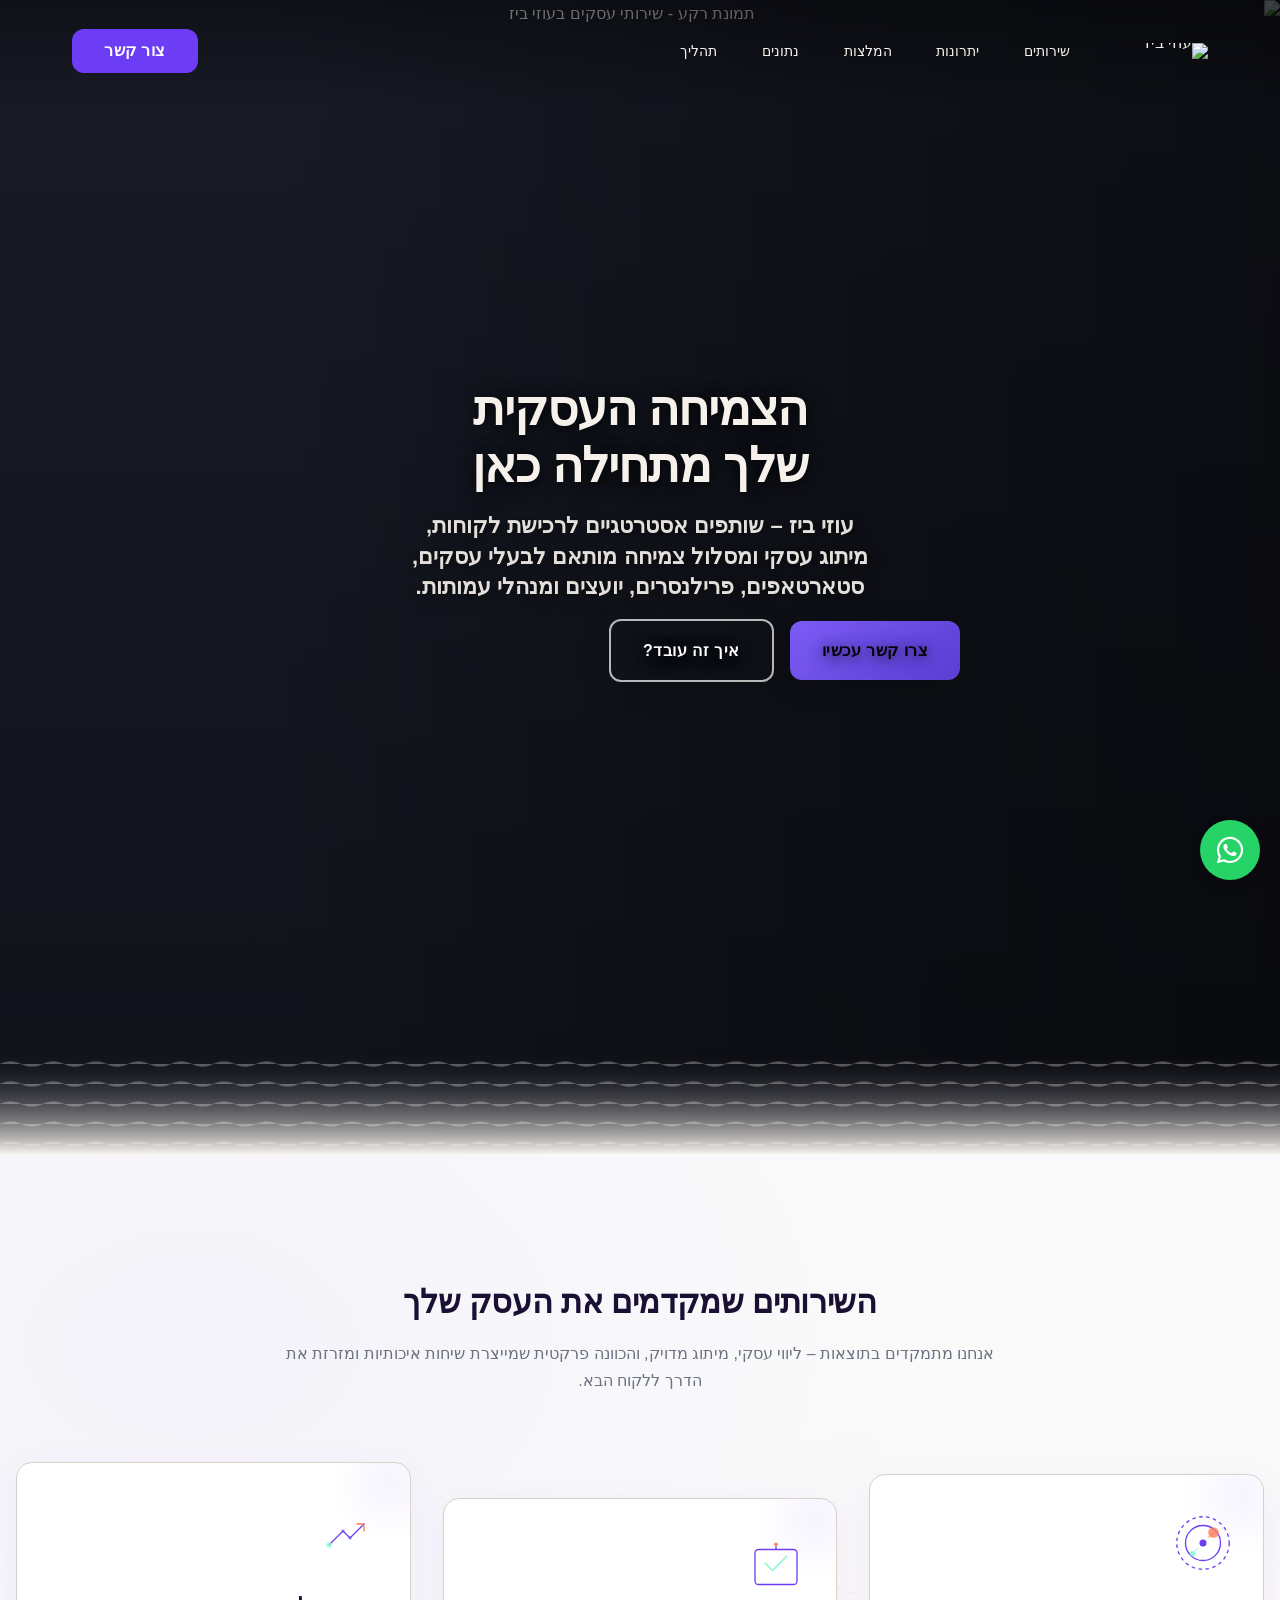
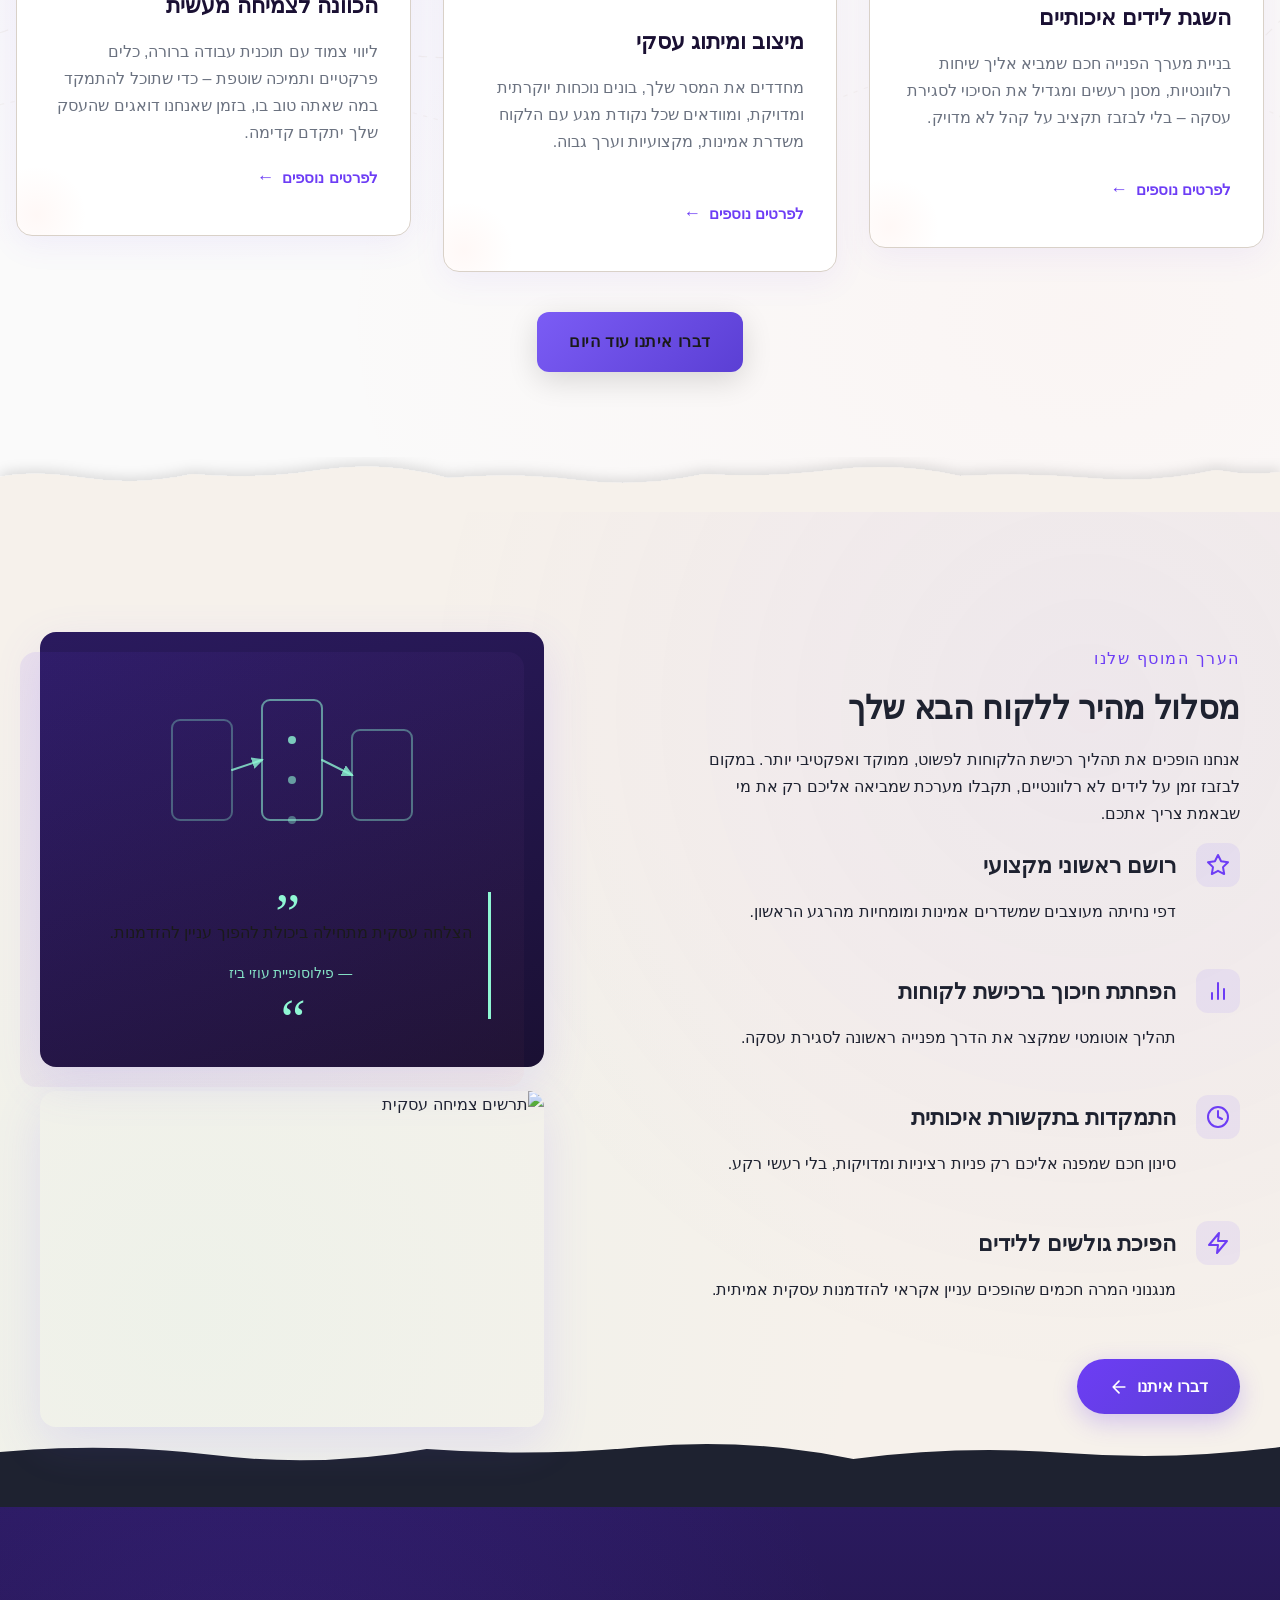
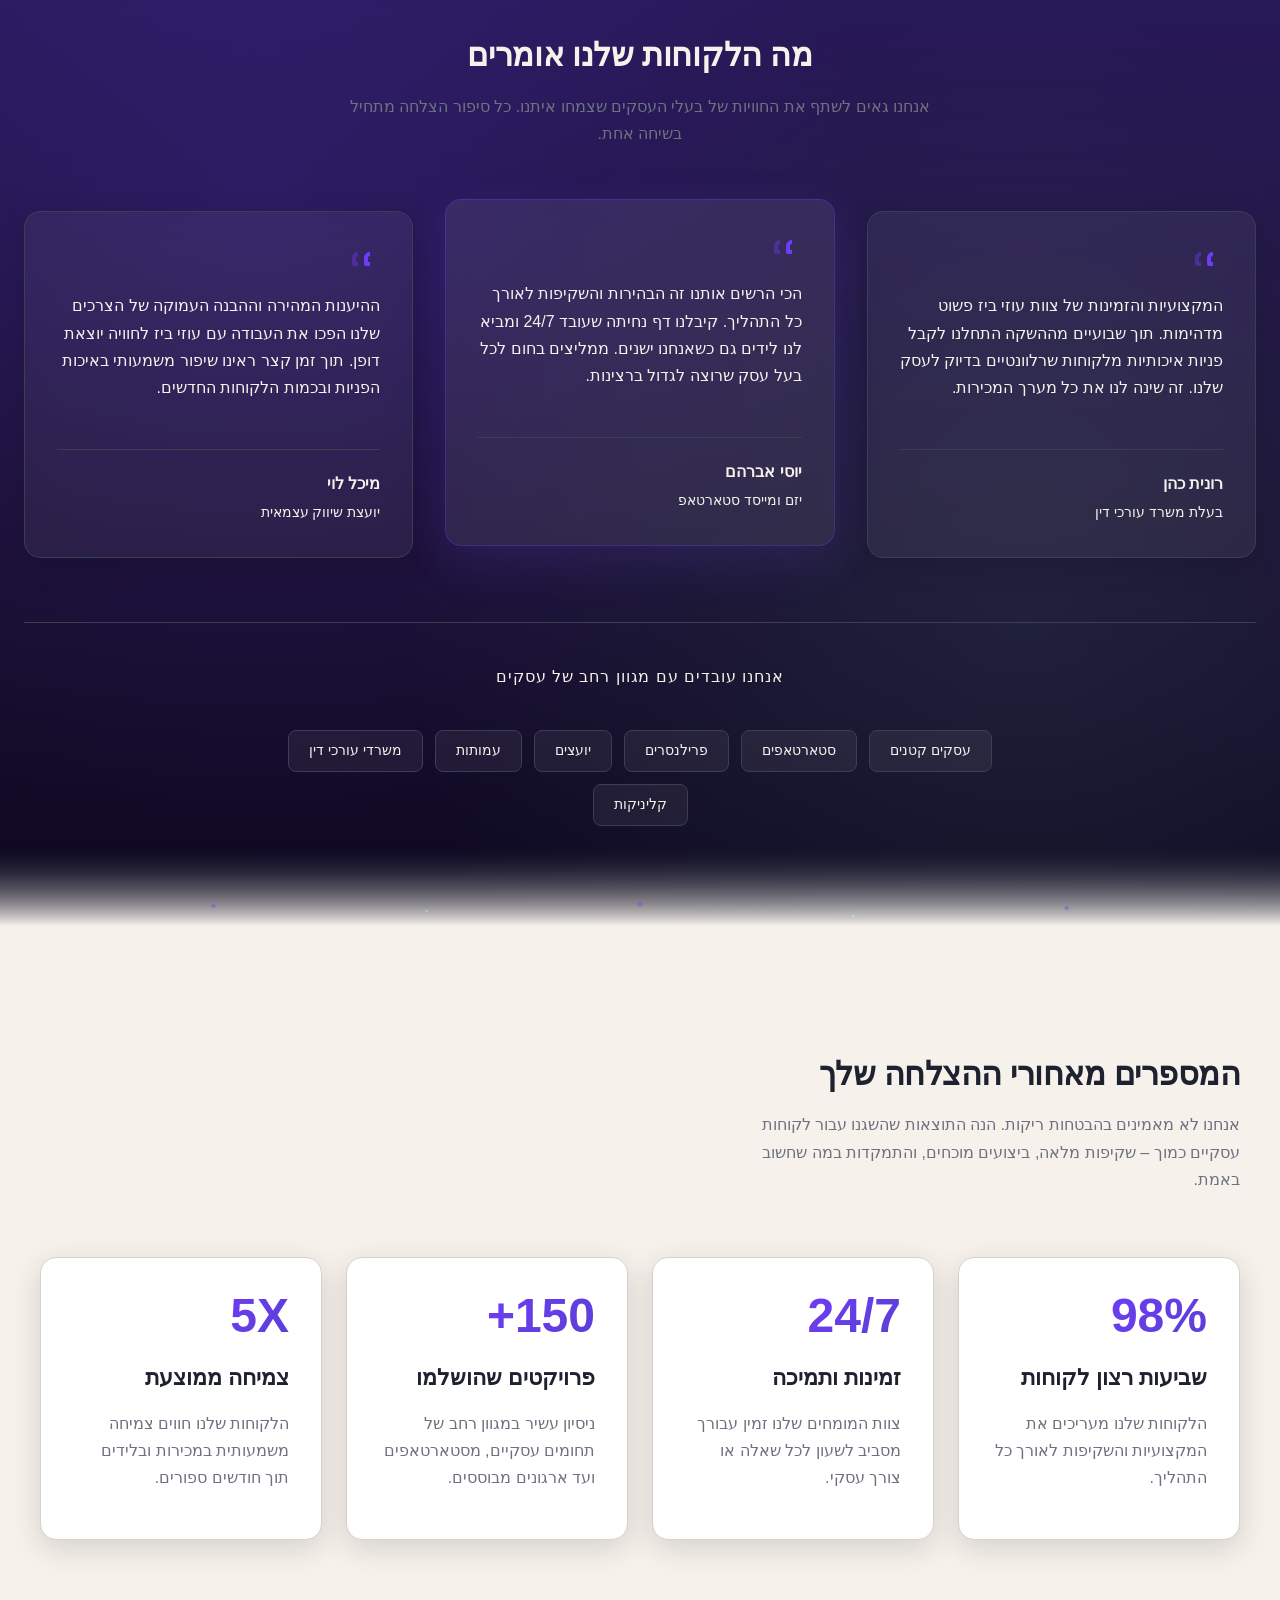
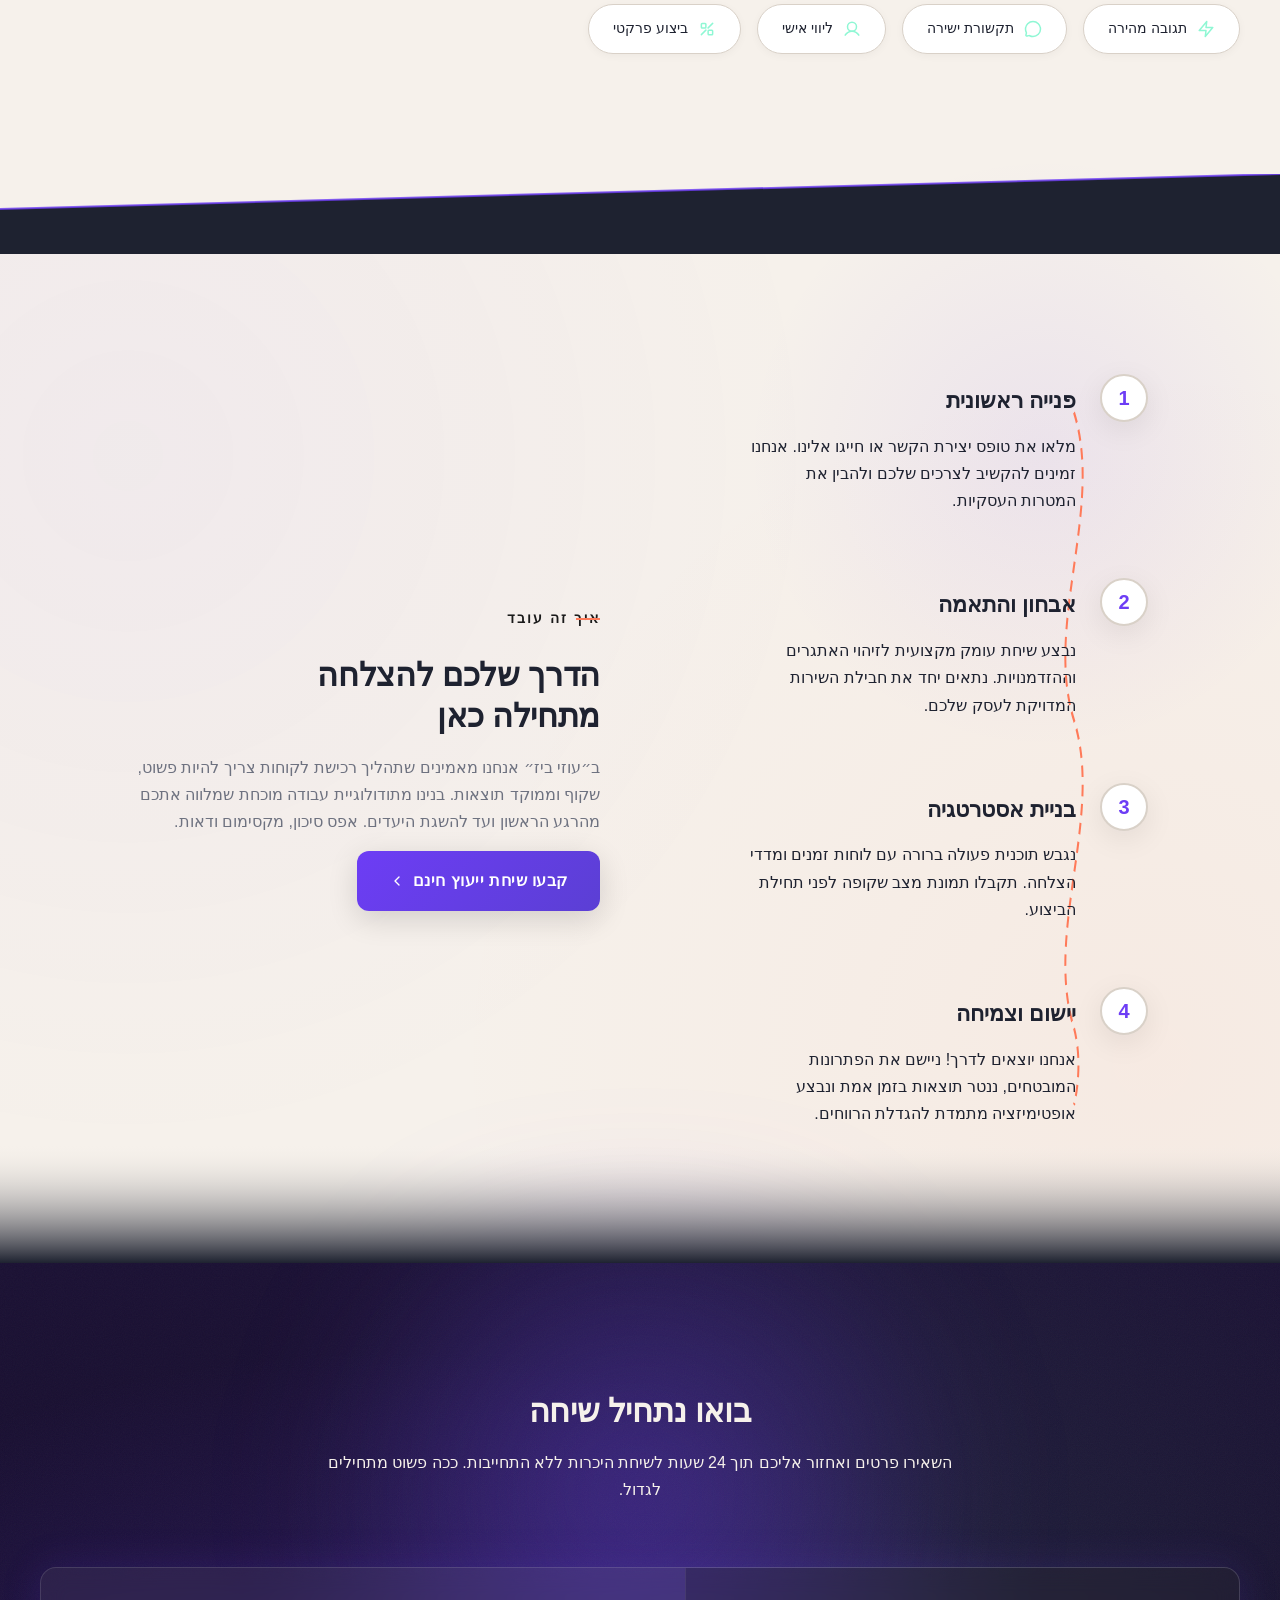
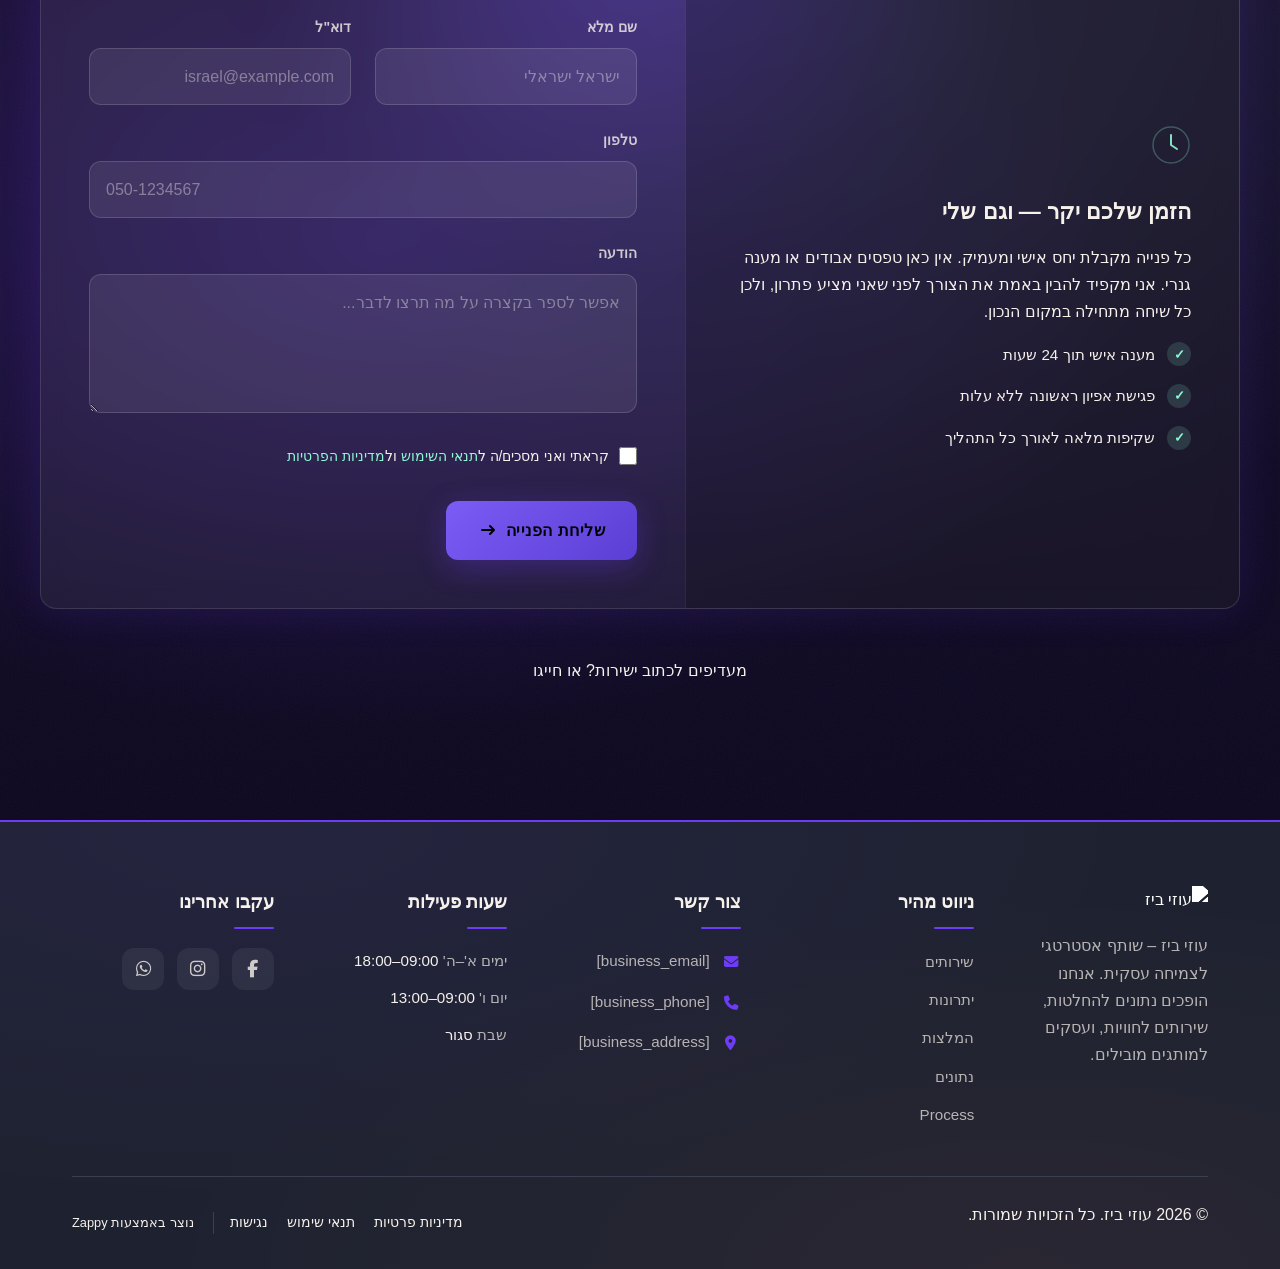
==== commit 8722f70c: "Incremental sync: 1 page(s) — content_alignment" ====
--- a/index.html
+++ b/index.html
@@ -352,16 +352,16 @@
   <nav class="navbar" dir="rtl">
   <button class="mobile-toggle" id="mobileToggle" aria-label="Menu">
     <svg class="hamburger-icon" width="24" height="24" viewBox="0 0 24 24" fill="none">
-      <path d="M3 12h18M3 6h18M3 18h18" stroke="currentColor" stroke-width="2" stroke-linecap="round"/>
+      <path d="M3 12h18M3 6h18M3 18h18" stroke="currentColor" stroke-width="2" stroke-linecap="round"></path>
     </svg>
     <svg class="close-icon" width="24" height="24" viewBox="0 0 24 24" fill="none" style="display: none;">
-      <path d="M18 6L6 18M6 6l12 12" stroke="currentColor" stroke-width="2" stroke-linecap="round"/>
+      <path d="M18 6L6 18M6 6l12 12" stroke="currentColor" stroke-width="2" stroke-linecap="round"></path>
     </svg>
   </button>
   
   <button class="phone-header-btn" data-phone="[business_phone]" aria-label="Call">
     <svg width="20" height="20" viewBox="0 0 24 24" fill="currentColor">
-      <path d="M22 16.92v3a2 2 0 0 1-2.18 2 19.79 19.79 0 0 1-8.63-3.07 19.5 19.5 0 0 1-6-6 19.79 19.79 0 0 1-3.07-8.67A2 2 0 0 1 4.11 2h3a2 2 0 0 1 2 1.72 12.84 12.84 0 0 0 .7 2.81 2 2 0 0 1-.45 2.11L8.09 9.91a16 16 0 0 0 6 6l1.27-1.27a2 2 0 0 1 2.11-.45 12.84 12.84 0 0 0 2.81.7A2 2 0 0 1 22 16.92z"/>
+      <path d="M22 16.92v3a2 2 0 0 1-2.18 2 19.79 19.79 0 0 1-8.63-3.07 19.5 19.5 0 0 1-6-6 19.79 19.79 0 0 1-3.07-8.67A2 2 0 0 1 4.11 2h3a2 2 0 0 1 2 1.72 12.84 12.84 0 0 0 .7 2.81 2 2 0 0 1-.45 2.11L8.09 9.91a16 16 0 0 0 6 6l1.27-1.27a2 2 0 0 1 2.11-.45 12.84 12.84 0 0 0 2.81.7A2 2 0 0 1 22 16.92z"></path>
     </svg>
   </button>
 
@@ -835,21 +835,21 @@
 </script>
   
   <main id="main">
-    <section data-band-index="0" id="hero" class="index-hero-section" data-layout-spec="בית-hero" dir="rtl" data-hero-type="fullscreen-scrim">
+    <section data-band-index="0" id="hero" class="index-hero-section" data-layout-spec="בית-hero" dir="rtl" data-hero-type="fullscreen-scrim" data-zappy-content-align="center-center" style="min-height: 1154px !important;">
   <!-- Background Image -->
-  <img loading="eager" fetchpriority="high" data-hero-bg="true" class="hero-bg" data-placeholder="index-hero-image-1" data-context="A moody, editorial business-growth scene: a modern office interior with abstract signal-like lighting beams cutting through a dark plum-to-ink atmosphere, soft grain texture, premium feel, no people visible, decisive and energetic mood." width="1200" height="600" src="/assets/site-index-hero-image-1.webp" alt="תמונת רקע - שירותי עסקים בעוזי ביז">
+  <img loading="eager" fetchpriority="high" data-hero-bg="true" class="hero-bg" data-placeholder="index-hero-image-1" data-context="A moody, editorial business-growth scene: a modern office interior with abstract signal-like lighting beams cutting through a dark plum-to-ink atmosphere, soft grain texture, premium feel, no people visible, decisive and energetic mood." width="1200" height="600" src="/assets/site-index-hero-image-1.webp" alt="תמונת רקע - שירותי עסקים בעוזי ביז" data-hero-background="true" data-element-type="image" data-element-id="img-1782819540433-zjrvzhe6l" style="pointer-events: auto !important;">
 
   <!-- Scrim Overlay -->
   <div class="hero-scrim" aria-hidden="true"></div>
 
   <!-- Content Overlay Group -->
-  <div class="hero-overlay">
+  <div class="hero-overlay" data-zappy-align-target="true" style="">
     <div class="hero-content">
       <h1 class="hero-headline">הצמיחה העסקית שלך מתחילה כאן</h1>
       <h3 class="hero-subtitle">עוזי ביז – שותפים אסטרטגיים לרכישת לקוחות, מיתוג עסקי ומסלול צמיחה מותאם לבעלי עסקים, סטארטאפים, פרילנסרים, יועצים ומנהלי עמותות.</h3>
       <div class="hero-cta-group">
-        <a href="/contact/" class="btn-primary hero-btn">צרו קשר עכשיו</a>
-        <a href="#contact-section" class="btn-secondary hero-btn">איך זה עובד?</a>
+        <a href="/contact/" class="btn-primary hero-btn" style="color: rgb(0, 0, 0) !important;" data-element-type="button" data-element-id="btn-1782819540430-3lwi1as74" data-native-element="true">צרו קשר עכשיו</a>
+        <a href="#contact-section" class="btn-secondary hero-btn" data-element-type="button" data-element-id="btn-1782819540430-4kyno0aqt" data-native-element="true">איך זה עובד?</a>
       </div>
     </div>
   </div>
@@ -859,15 +859,15 @@
     <svg data-no-icon-edit="true" aria-hidden="true" viewBox="0 0 1200 100" preserveAspectRatio="none" xmlns="http://www.w3.org/2000/svg">
       <defs>
         <linearGradient id="hero-divider-grad" x1="0%" y1="0%" x2="0%" y2="100%">
-          <stop offset="0%" stop-color="var(--bg-dark)" stop-opacity="0"/>
-          <stop offset="100%" stop-color="var(--bg-light)" stop-opacity="1"/>
+          <stop offset="0%" stop-color="var(--bg-dark)" stop-opacity="0"></stop>
+          <stop offset="100%" stop-color="var(--bg-light)" stop-opacity="1"></stop>
         </linearGradient>
         <pattern id="topo-texture" x="0" y="0" width="40" height="20" patternUnits="userSpaceOnUse">
-          <path d="M0,10 Q10,5 20,10 T40,10" fill="#FAFAFA" stroke="var(--border-light)" stroke-width="0.5" opacity="0.3"/>
+          <path d="M0,10 Q10,5 20,10 T40,10" fill="#FAFAFA" stroke="var(--border-light)" stroke-width="0.5" opacity="0.3"></path>
         </pattern>
       </defs>
-      <rect x="0" y="0" width="1200" height="100" fill="url(#hero-divider-grad)"/>
-      <rect x="0" y="0" width="1200" height="100" fill="url(#topo-texture)"/>
+      <rect x="0" y="0" width="1200" height="100" fill="url(#hero-divider-grad)"></rect>
+      <rect x="0" y="0" width="1200" height="100" fill="url(#topo-texture)"></rect>
     </svg>
   </div>
 </section>
@@ -886,13 +886,13 @@
       <article class="index-services-section__card">
         <div class="index-services-section__card-visual">
           <svg class="index-services-section__card-icon" data-element-type="icon" data-icon-type="svg" viewBox="0 0 64 64" fill="none" xmlns="http://www.w3.org/2000/svg">
-            <circle cx="32" cy="32" r="30" stroke="currentColor" stroke-width="1.5" stroke-dasharray="4 4"/>
-            <circle cx="32" cy="32" r="20" stroke="currentColor" stroke-width="1.5"/>
-            <circle cx="32" cy="32" r="4" fill="currentColor"/>
-            <circle cx="44" cy="20" r="6" fill="var(--secondary)" opacity="0.8"/>
-            <circle cx="20" cy="44" r="3" fill="var(--accent)" opacity="0.9"/>
-            <path d="M44 20 L38 26" stroke="var(--secondary)" stroke-width="1.5" opacity="0.6"/>
-            <path d="M20 44 L26 38" stroke="var(--accent)" stroke-width="1.5" opacity="0.6"/>
+            <circle cx="32" cy="32" r="30" stroke="currentColor" stroke-width="1.5" stroke-dasharray="4 4"></circle>
+            <circle cx="32" cy="32" r="20" stroke="currentColor" stroke-width="1.5"></circle>
+            <circle cx="32" cy="32" r="4" fill="currentColor"></circle>
+            <circle cx="44" cy="20" r="6" fill="var(--secondary)" opacity="0.8"></circle>
+            <circle cx="20" cy="44" r="3" fill="var(--accent)" opacity="0.9"></circle>
+            <path d="M44 20 L38 26" stroke="var(--secondary)" stroke-width="1.5" opacity="0.6"></path>
+            <path d="M20 44 L26 38" stroke="var(--accent)" stroke-width="1.5" opacity="0.6"></path>
           </svg>
         </div>
         <h3 class="index-services-section__card-title">השגת לידים איכותיים</h3>
@@ -904,10 +904,10 @@
       <article class="index-services-section__card">
         <div class="index-services-section__card-visual">
           <svg class="index-services-section__card-icon" data-element-type="icon" data-icon-type="svg" viewBox="0 0 64 64" fill="none" xmlns="http://www.w3.org/2000/svg">
-            <rect x="8" y="12" width="48" height="40" rx="4" stroke="currentColor" stroke-width="1.5"/>
-            <path d="M20 28 L28 36 L44 20" stroke="var(--accent)" stroke-width="2" stroke-linecap="round" stroke-linejoin="round"/>
-            <line x1="32" y1="12" x2="32" y2="8" stroke="currentColor" stroke-width="1.5"/>
-            <circle cx="32" cy="6" r="2" fill="var(--secondary)"/>
+            <rect x="8" y="12" width="48" height="40" rx="4" stroke="currentColor" stroke-width="1.5"></rect>
+            <path d="M20 28 L28 36 L44 20" stroke="var(--accent)" stroke-width="2" stroke-linecap="round" stroke-linejoin="round"></path>
+            <line x1="32" y1="12" x2="32" y2="8" stroke="currentColor" stroke-width="1.5"></line>
+            <circle cx="32" cy="6" r="2" fill="var(--secondary)"></circle>
           </svg>
         </div>
         <h3 class="index-services-section__card-title">מיצוב ומיתוג עסקי</h3>
@@ -919,11 +919,11 @@
       <article class="index-services-section__card">
         <div class="index-services-section__card-visual">
           <svg class="index-services-section__card-icon" data-element-type="icon" data-icon-type="svg" viewBox="0 0 64 64" fill="none" xmlns="http://www.w3.org/2000/svg">
-            <path d="M8 48 L24 32 L32 40 L48 24" stroke="currentColor" stroke-width="1.5" stroke-linecap="round" stroke-linejoin="round"/>
-            <path d="M48 24 L40 24 M48 24 L48 32" stroke="var(--secondary)" stroke-width="1.5" stroke-linecap="round"/>
-            <circle cx="8" cy="48" r="3" fill="var(--accent)" opacity="0.8"/>
-            <circle cx="24" cy="32" r="2" fill="currentColor" opacity="0.5"/>
-            <circle cx="32" cy="40" r="2" fill="currentColor" opacity="0.5"/>
+            <path d="M8 48 L24 32 L32 40 L48 24" stroke="currentColor" stroke-width="1.5" stroke-linecap="round" stroke-linejoin="round"></path>
+            <path d="M48 24 L40 24 M48 24 L48 32" stroke="var(--secondary)" stroke-width="1.5" stroke-linecap="round"></path>
+            <circle cx="8" cy="48" r="3" fill="var(--accent)" opacity="0.8"></circle>
+            <circle cx="24" cy="32" r="2" fill="currentColor" opacity="0.5"></circle>
+            <circle cx="32" cy="40" r="2" fill="currentColor" opacity="0.5"></circle>
           </svg>
         </div>
         <h3 class="index-services-section__card-title">הכוונה לצמיחה מעשית</h3>
@@ -941,8 +941,8 @@
   <!-- Background Motif -->
   <div class="index-services-section__bg-motif" aria-hidden="true">
     <svg viewBox="0 0 1200 800" preserveAspectRatio="none" fill="none" xmlns="http://www.w3.org/2000/svg">
-      <path d="M0 400 Q150 350 300 400 T600 380 T900 420 T1200 390" stroke="var(--border-light)" stroke-width="1" stroke-dasharray="8 8" opacity="0.4"/>
-      <path d="M0 460 Q200 420 400 470 T800 450 T1200 470" stroke="var(--border-light)" stroke-width="1" stroke-dasharray="4 6" opacity="0.3"/>
+      <path d="M0 400 Q150 350 300 400 T600 380 T900 420 T1200 390" stroke="var(--border-light)" stroke-width="1" stroke-dasharray="8 8" opacity="0.4"></path>
+      <path d="M0 460 Q200 420 400 470 T800 450 T1200 470" stroke="var(--border-light)" stroke-width="1" stroke-dasharray="4 6" opacity="0.3"></path>
     </svg>
   </div>
 
@@ -951,10 +951,10 @@
     <svg viewBox="0 0 1200 80" preserveAspectRatio="none" xmlns="http://www.w3.org/2000/svg">
       <defs>
         <filter id="torn-shadow" x="-5%" y="-20%" width="110%" height="150%">
-          <feDropShadow dx="0" dy="-4" stdDeviation="6" flood-color="#000000" flood-opacity="0.12"/>
+          <feDropShadow dx="0" dy="-4" stdDeviation="6" flood-color="#000000" flood-opacity="0.12"></feDropShadow>
         </filter>
       </defs>
-      <path d="M0,80 L0,45 Q30,38 80,46 T180,42 Q240,48 300,38 T420,46 Q480,40 540,48 T660,42 Q720,46 780,38 T900,44 Q960,40 1020,46 T1140,38 Q1170,44 1200,40 L1200,80 Z" fill="var(--bg-light)" filter="url(#torn-shadow)"/>
+      <path d="M0,80 L0,45 Q30,38 80,46 T180,42 Q240,48 300,38 T420,46 Q480,40 540,48 T660,42 Q720,46 780,38 T900,44 Q960,40 1020,46 T1140,38 Q1170,44 1200,40 L1200,80 Z" fill="var(--bg-light)" filter="url(#torn-shadow)"></path>
     </svg>
   </div>
 </section>
@@ -972,7 +972,7 @@
         <li class="index-benefits-section__list-item">
           <div class="index-benefits-section__item-icon">
             <svg data-element-type="icon" data-icon-type="svg" width="24" height="24" viewBox="0 0 24 24" fill="none" xmlns="http://www.w3.org/2000/svg">
-              <path d="M12 2L15.09 8.26L22 9.27L17 14.14L18.18 21.02L12 17.77L5.82 21.02L7 14.14L2 9.27L8.91 8.26L12 2Z" stroke="currentColor" stroke-width="2" stroke-linecap="round" stroke-linejoin="round"/>
+              <path d="M12 2L15.09 8.26L22 9.27L17 14.14L18.18 21.02L12 17.77L5.82 21.02L7 14.14L2 9.27L8.91 8.26L12 2Z" stroke="currentColor" stroke-width="2" stroke-linecap="round" stroke-linejoin="round"></path>
             </svg>
           </div>
           <div class="index-benefits-section__item-text">
@@ -983,7 +983,7 @@
         <li class="index-benefits-section__list-item">
           <div class="index-benefits-section__item-icon">
             <svg data-element-type="icon" data-icon-type="svg" width="24" height="24" viewBox="0 0 24 24" fill="none" xmlns="http://www.w3.org/2000/svg">
-              <path d="M18 20V10M12 20V4M6 20V14" stroke="currentColor" stroke-width="2" stroke-linecap="round" stroke-linejoin="round"/>
+              <path d="M18 20V10M12 20V4M6 20V14" stroke="currentColor" stroke-width="2" stroke-linecap="round" stroke-linejoin="round"></path>
             </svg>
           </div>
           <div class="index-benefits-section__item-text">
@@ -994,8 +994,8 @@
         <li class="index-benefits-section__list-item">
           <div class="index-benefits-section__item-icon">
             <svg data-element-type="icon" data-icon-type="svg" width="24" height="24" viewBox="0 0 24 24" fill="none" xmlns="http://www.w3.org/2000/svg">
-              <circle cx="12" cy="12" r="10" stroke="currentColor" stroke-width="2"/>
-              <path d="M12 6V12L16 14" stroke="currentColor" stroke-width="2" stroke-linecap="round" stroke-linejoin="round"/>
+              <circle cx="12" cy="12" r="10" stroke="currentColor" stroke-width="2"></circle>
+              <path d="M12 6V12L16 14" stroke="currentColor" stroke-width="2" stroke-linecap="round" stroke-linejoin="round"></path>
             </svg>
           </div>
           <div class="index-benefits-section__item-text">
@@ -1006,7 +1006,7 @@
         <li class="index-benefits-section__list-item">
           <div class="index-benefits-section__item-icon">
             <svg data-element-type="icon" data-icon-type="svg" width="24" height="24" viewBox="0 0 24 24" fill="none" xmlns="http://www.w3.org/2000/svg">
-              <path d="M13 2L3 14H12L11 22L21 10H12L13 2Z" stroke="currentColor" stroke-width="2" stroke-linecap="round" stroke-linejoin="round"/>
+              <path d="M13 2L3 14H12L11 22L21 10H12L13 2Z" stroke="currentColor" stroke-width="2" stroke-linecap="round" stroke-linejoin="round"></path>
             </svg>
           </div>
           <div class="index-benefits-section__item-text">
@@ -1018,7 +1018,7 @@
       <a href="/contact/" class="index-benefits-section__cta">
         <span>דברו איתנו</span>
         <svg width="20" height="20" viewBox="0 0 24 24" fill="none" xmlns="http://www.w3.org/2000/svg">
-          <path d="M5 12H19M19 12L12 5M19 12L12 19" stroke="currentColor" stroke-width="2" stroke-linecap="round" stroke-linejoin="round"/>
+          <path d="M5 12H19M19 12L12 5M19 12L12 19" stroke="currentColor" stroke-width="2" stroke-linecap="round" stroke-linejoin="round"></path>
         </svg>
       </a>
     </div>
@@ -1029,17 +1029,17 @@
         <!-- Abstract Diagram Layer -->
         <div class="index-benefits-section__diagram">
           <svg data-element-type="icon" data-icon-type="svg" width="280" height="180" viewBox="0 0 280 180" fill="none" xmlns="http://www.w3.org/2000/svg">
-            <rect x="20" y="40" width="60" height="100" rx="8" stroke="currentColor" stroke-width="2" fill="none" opacity="0.4"/>
-            <rect x="110" y="20" width="60" height="120" rx="8" stroke="currentColor" stroke-width="2" fill="none" opacity="0.7"/>
-            <rect x="200" y="50" width="60" height="90" rx="8" stroke="currentColor" stroke-width="2" fill="none" opacity="0.5"/>
-            <path d="M80 90L110 80" stroke="currentColor" stroke-width="2" stroke-linecap="round" marker-end="url(#arrowhead)"/>
-            <path d="M170 80L200 95" stroke="currentColor" stroke-width="2" stroke-linecap="round" marker-end="url(#arrowhead)"/>
-            <circle cx="140" cy="60" r="4" fill="var(--accent)" opacity="0.8"/>
-            <circle cx="140" cy="100" r="4" fill="var(--accent)" opacity="0.6"/>
-            <circle cx="140" cy="140" r="4" fill="var(--accent)" opacity="0.4"/>
+            <rect x="20" y="40" width="60" height="100" rx="8" stroke="currentColor" stroke-width="2" fill="none" opacity="0.4"></rect>
+            <rect x="110" y="20" width="60" height="120" rx="8" stroke="currentColor" stroke-width="2" fill="none" opacity="0.7"></rect>
+            <rect x="200" y="50" width="60" height="90" rx="8" stroke="currentColor" stroke-width="2" fill="none" opacity="0.5"></rect>
+            <path d="M80 90L110 80" stroke="currentColor" stroke-width="2" stroke-linecap="round" marker-end="url(#arrowhead)"></path>
+            <path d="M170 80L200 95" stroke="currentColor" stroke-width="2" stroke-linecap="round" marker-end="url(#arrowhead)"></path>
+            <circle cx="140" cy="60" r="4" fill="var(--accent)" opacity="0.8"></circle>
+            <circle cx="140" cy="100" r="4" fill="var(--accent)" opacity="0.6"></circle>
+            <circle cx="140" cy="140" r="4" fill="var(--accent)" opacity="0.4"></circle>
             <defs>
               <marker id="arrowhead" markerWidth="6" markerHeight="6" refX="5" refY="3" orient="auto">
-                <path d="M0,0 L6,3 L0,6 Z" fill="currentColor"/>
+                <path d="M0,0 L6,3 L0,6 Z" fill="currentColor"></path>
               </marker>
             </defs>
           </svg>
@@ -1064,11 +1064,11 @@
     <svg data-no-icon-edit="true" aria-hidden="true" viewBox="0 0 1200 80" preserveAspectRatio="none" xmlns="http://www.w3.org/2000/svg">
       <defs>
         <linearGradient id="waveGradient" x1="0%" y1="0%" x2="100%" y2="0%">
-          <stop offset="0%" stop-color="var(--primary)"/>
-          <stop offset="100%" stop-color="var(--secondary)"/>
+          <stop offset="0%" stop-color="var(--primary)"></stop>
+          <stop offset="100%" stop-color="var(--secondary)"></stop>
         </linearGradient>
       </defs>
-      <path d="M0,80 L0,25 Q100,15 200,28 T400,22 Q500,30 600,20 T800,32 Q900,18 1000,26 T1200,20 L1200,80 Z" fill="#1E2230"/>
+      <path d="M0,80 L0,25 Q100,15 200,28 T400,22 Q500,30 600,20 T800,32 Q900,18 1000,26 T1200,20 L1200,80 Z" fill="#1E2230"></path>
     </svg>
   </div>
 </section>
@@ -1084,8 +1084,8 @@
             <article class="index-testimonials-section__card">
                 <div class="index-testimonials-section__card-quote">
                     <svg data-element-type="icon" data-icon-type="svg" width="32" height="32" viewBox="0 0 32 32" fill="none" xmlns="http://www.w3.org/2000/svg">
-                        <path d="M10 8C6.68629 8 4 10.6863 4 14V20C4 21.1046 4.89543 22 6 22H10V18H8V14C8 12.8954 8.89543 12 10 12V8Z" fill="currentColor" opacity="0.4"/>
-                        <path d="M22 8C18.6863 8 16 10.6863 16 14V20C16 21.1046 16.8954 22 18 22H22V18H20V14C20 12.8954 20.8954 12 22 12V8Z" fill="currentColor"/>
+                        <path d="M10 8C6.68629 8 4 10.6863 4 14V20C4 21.1046 4.89543 22 6 22H10V18H8V14C8 12.8954 8.89543 12 10 12V8Z" fill="currentColor" opacity="0.4"></path>
+                        <path d="M22 8C18.6863 8 16 10.6863 16 14V20C16 21.1046 16.8954 22 18 22H22V18H20V14C20 12.8954 20.8954 12 22 12V8Z" fill="currentColor"></path>
                     </svg>
                     <p>המקצועיות והזמינות של צוות עוזי ביז פשוט מדהימות. תוך שבועיים מההשקה התחלנו לקבל פניות איכותיות מלקוחות שרלוונטיים בדיוק לעסק שלנו. זה שינה לנו את כל מערך המכירות.</p>
                 </div>
@@ -1098,8 +1098,8 @@
             <article class="index-testimonials-section__card index-testimonials-section__card--featured">
                 <div class="index-testimonials-section__card-quote">
                     <svg data-element-type="icon" data-icon-type="svg" width="32" height="32" viewBox="0 0 32 32" fill="none" xmlns="http://www.w3.org/2000/svg">
-                        <path d="M10 8C6.68629 8 4 10.6863 4 14V20C4 21.1046 4.89543 22 6 22H10V18H8V14C8 12.8954 8.89543 12 10 12V8Z" fill="currentColor" opacity="0.4"/>
-                        <path d="M22 8C18.6863 8 16 10.6863 16 14V20C16 21.1046 16.8954 22 18 22H22V18H20V14C20 12.8954 20.8954 12 22 12V8Z" fill="currentColor"/>
+                        <path d="M10 8C6.68629 8 4 10.6863 4 14V20C4 21.1046 4.89543 22 6 22H10V18H8V14C8 12.8954 8.89543 12 10 12V8Z" fill="currentColor" opacity="0.4"></path>
+                        <path d="M22 8C18.6863 8 16 10.6863 16 14V20C16 21.1046 16.8954 22 18 22H22V18H20V14C20 12.8954 20.8954 12 22 12V8Z" fill="currentColor"></path>
                     </svg>
                     <p>הכי הרשים אותנו זה הבהירות והשקיפות לאורך כל התהליך. קיבלנו דף נחיתה שעובד 24/7 ומביא לנו לידים גם כשאנחנו ישנים. ממליצים בחום לכל בעל עסק שרוצה לגדול ברצינות.</p>
                 </div>
@@ -1112,8 +1112,8 @@
             <article class="index-testimonials-section__card">
                 <div class="index-testimonials-section__card-quote">
                     <svg data-element-type="icon" data-icon-type="svg" width="32" height="32" viewBox="0 0 32 32" fill="none" xmlns="http://www.w3.org/2000/svg">
-                        <path d="M10 8C6.68629 8 4 10.6863 4 14V20C4 21.1046 4.89543 22 6 22H10V18H8V14C8 12.8954 8.89543 12 10 12V8Z" fill="currentColor" opacity="0.4"/>
-                        <path d="M22 8C18.6863 8 16 10.6863 16 14V20C16 21.1046 16.8954 22 18 22H22V18H20V14C20 12.8954 20.8954 12 22 12V8Z" fill="currentColor"/>
+                        <path d="M10 8C6.68629 8 4 10.6863 4 14V20C4 21.1046 4.89543 22 6 22H10V18H8V14C8 12.8954 8.89543 12 10 12V8Z" fill="currentColor" opacity="0.4"></path>
+                        <path d="M22 8C18.6863 8 16 10.6863 16 14V20C16 21.1046 16.8954 22 18 22H22V18H20V14C20 12.8954 20.8954 12 22 12V8Z" fill="currentColor"></path>
                     </svg>
                     <p>ההיענות המהירה וההבנה העמוקה של הצרכים שלנו הפכו את העבודה עם עוזי ביז לחוויה יוצאת דופן. תוך זמן קצר ראינו שיפור משמעותי באיכות הפניות ובכמות הלקוחות החדשים.</p>
                 </div>
@@ -1142,16 +1142,16 @@
         <svg viewBox="0 0 1200 80" preserveAspectRatio="none" xmlns="http://www.w3.org/2000/svg">
             <defs>
                 <linearGradient id="mist-fade" x1="0%" y1="0%" x2="0%" y2="100%">
-                    <stop offset="0%" stop-color="var(--bg-dark)" stop-opacity="0"/>
-                    <stop offset="100%" stop-color="var(--bg-light)" stop-opacity="1"/>
+                    <stop offset="0%" stop-color="var(--bg-dark)" stop-opacity="0"></stop>
+                    <stop offset="100%" stop-color="var(--bg-light)" stop-opacity="1"></stop>
                 </linearGradient>
             </defs>
-            <rect width="1200" height="80" fill="url(#mist-fade)"/>
-            <circle cx="200" cy="60" r="2" fill="var(--primary)" opacity="0.4"/>
-            <circle cx="400" cy="65" r="1.5" fill="var(--accent)" opacity="0.5"/>
-            <circle cx="600" cy="58" r="2.5" fill="var(--primary)" opacity="0.3"/>
-            <circle cx="800" cy="70" r="1.5" fill="var(--accent)" opacity="0.6"/>
-            <circle cx="1000" cy="62" r="2" fill="var(--primary)" opacity="0.4"/>
+            <rect width="1200" height="80" fill="url(#mist-fade)"></rect>
+            <circle cx="200" cy="60" r="2" fill="var(--primary)" opacity="0.4"></circle>
+            <circle cx="400" cy="65" r="1.5" fill="var(--accent)" opacity="0.5"></circle>
+            <circle cx="600" cy="58" r="2.5" fill="var(--primary)" opacity="0.3"></circle>
+            <circle cx="800" cy="70" r="1.5" fill="var(--accent)" opacity="0.6"></circle>
+            <circle cx="1000" cy="62" r="2" fill="var(--primary)" opacity="0.4"></circle>
         </svg>
     </div>
 </section>
@@ -1192,29 +1192,29 @@
     <div class="index-stats-section__trust-signals">
       <div class="index-stats-section__trust-chip">
         <svg data-element-type="icon" data-icon-type="svg" class="index-stats-section__chip-icon" viewBox="0 0 24 24" fill="none" xmlns="http://www.w3.org/2000/svg">
-          <path d="M13 2L3 14H12L11 22L21 10H12L13 2Z" stroke="currentColor" stroke-width="2" stroke-linecap="round" stroke-linejoin="round"/>
+          <path d="M13 2L3 14H12L11 22L21 10H12L13 2Z" stroke="currentColor" stroke-width="2" stroke-linecap="round" stroke-linejoin="round"></path>
         </svg>
         <span>תגובה מהירה</span>
       </div>
       <div class="index-stats-section__trust-chip">
         <svg data-element-type="icon" data-icon-type="svg" class="index-stats-section__chip-icon" viewBox="0 0 24 24" fill="none" xmlns="http://www.w3.org/2000/svg">
-          <path d="M12 22C17.5228 22 22 17.5228 22 12C22 6.47715 17.5228 2 12 2C6.47715 2 2 6.47715 2 12C2 13.5997 2.37562 15.1116 3.04346 16.4525C3.22094 16.8088 3.28001 17.2161 3.17712 17.6006L2.58151 19.8267C2.32295 20.793 3.20701 21.677 4.17335 21.4185L6.39939 20.8229C6.78393 20.72 7.19121 20.7791 7.54753 20.9565C8.88837 21.6244 10.4003 22 12 22Z" stroke="currentColor" stroke-width="2" stroke-linecap="round" stroke-linejoin="round"/>
+          <path d="M12 22C17.5228 22 22 17.5228 22 12C22 6.47715 17.5228 2 12 2C6.47715 2 2 6.47715 2 12C2 13.5997 2.37562 15.1116 3.04346 16.4525C3.22094 16.8088 3.28001 17.2161 3.17712 17.6006L2.58151 19.8267C2.32295 20.793 3.20701 21.677 4.17335 21.4185L6.39939 20.8229C6.78393 20.72 7.19121 20.7791 7.54753 20.9565C8.88837 21.6244 10.4003 22 12 22Z" stroke="currentColor" stroke-width="2" stroke-linecap="round" stroke-linejoin="round"></path>
         </svg>
         <span>תקשורת ישירה</span>
       </div>
       <div class="index-stats-section__trust-chip">
         <svg data-element-type="icon" data-icon-type="svg" class="index-stats-section__chip-icon" viewBox="0 0 24 24" fill="none" xmlns="http://www.w3.org/2000/svg">
-          <path d="M12 15C15.3137 15 18 12.3137 18 9C18 5.68629 15.3137 3 12 3C8.68629 3 6 5.68629 6 9C6 12.3137 8.68629 15 12 15Z" stroke="currentColor" stroke-width="2" stroke-linecap="round" stroke-linejoin="round"/>
-          <path d="M2.90527 20.2491C3.82736 18.6531 5.15322 17.3278 6.74966 16.4064C8.34611 15.485 10.1569 15 12.0002 15C13.8434 15 15.6542 15.4851 17.2506 16.4065C18.847 17.3279 20.1729 18.6533 21.095 20.2493" stroke="currentColor" stroke-width="2" stroke-linecap="round" stroke-linejoin="round"/>
+          <path d="M12 15C15.3137 15 18 12.3137 18 9C18 5.68629 15.3137 3 12 3C8.68629 3 6 5.68629 6 9C6 12.3137 8.68629 15 12 15Z" stroke="currentColor" stroke-width="2" stroke-linecap="round" stroke-linejoin="round"></path>
+          <path d="M2.90527 20.2491C3.82736 18.6531 5.15322 17.3278 6.74966 16.4064C8.34611 15.485 10.1569 15 12.0002 15C13.8434 15 15.6542 15.4851 17.2506 16.4065C18.847 17.3279 20.1729 18.6533 21.095 20.2493" stroke="currentColor" stroke-width="2" stroke-linecap="round" stroke-linejoin="round"></path>
         </svg>
         <span>ליווי אישי</span>
       </div>
       <div class="index-stats-section__trust-chip">
         <svg data-element-type="icon" data-icon-type="svg" class="index-stats-section__chip-icon" viewBox="0 0 24 24" fill="none" xmlns="http://www.w3.org/2000/svg">
-          <path d="M4.5 9.5V5.5C4.5 4.94772 4.94772 4.5 5.5 4.5H9.5C10.0523 4.5 10.5 4.94772 10.5 5.5V9.5C10.5 10.0523 10.0523 10.5 9.5 10.5H5.5C4.94772 10.5 4.5 10.0523 4.5 9.5Z" stroke="currentColor" stroke-width="2" stroke-linecap="round" stroke-linejoin="round"/>
-          <path d="M13.5 18.5V14.5C13.5 13.9477 13.9477 13.5 14.5 13.5H18.5C19.0523 13.5 19.5 13.9477 19.5 14.5V18.5C19.5 19.0523 19.0523 19.5 18.5 19.5H14.5C13.9477 19.5 13.5 19.0523 13.5 18.5Z" stroke="currentColor" stroke-width="2" stroke-linecap="round" stroke-linejoin="round"/>
-          <path d="M4.5 19.5L10.5 13.5" stroke="currentColor" stroke-width="2" stroke-linecap="round" stroke-linejoin="round"/>
-          <path d="M19.5 4.5L13.5 10.5" stroke="currentColor" stroke-width="2" stroke-linecap="round" stroke-linejoin="round"/>
+          <path d="M4.5 9.5V5.5C4.5 4.94772 4.94772 4.5 5.5 4.5H9.5C10.0523 4.5 10.5 4.94772 10.5 5.5V9.5C10.5 10.0523 10.0523 10.5 9.5 10.5H5.5C4.94772 10.5 4.5 10.0523 4.5 9.5Z" stroke="currentColor" stroke-width="2" stroke-linecap="round" stroke-linejoin="round"></path>
+          <path d="M13.5 18.5V14.5C13.5 13.9477 13.9477 13.5 14.5 13.5H18.5C19.0523 13.5 19.5 13.9477 19.5 14.5V18.5C19.5 19.0523 19.0523 19.5 18.5 19.5H14.5C13.9477 19.5 13.5 19.0523 13.5 18.5Z" stroke="currentColor" stroke-width="2" stroke-linecap="round" stroke-linejoin="round"></path>
+          <path d="M4.5 19.5L10.5 13.5" stroke="currentColor" stroke-width="2" stroke-linecap="round" stroke-linejoin="round"></path>
+          <path d="M19.5 4.5L13.5 10.5" stroke="currentColor" stroke-width="2" stroke-linecap="round" stroke-linejoin="round"></path>
         </svg>
         <span>ביצוע פרקטי</span>
       </div>
@@ -1224,8 +1224,8 @@
   <!-- Bottom Angled Cut Divider -->
   <div class="index-stats-section__divider-wrapper">
     <svg data-no-icon-edit="true" aria-hidden="true" viewBox="0 0 1200 80" preserveAspectRatio="none" xmlns="http://www.w3.org/2000/svg">
-      <polygon points="0,80 1200,80 1200,0 0,35" fill="var(--bg-dark)"/>
-      <line x1="0" y1="35" x2="1200" y2="0" stroke="var(--primary)" stroke-width="2" opacity="0.8"/>
+      <polygon points="0,80 1200,80 1200,0 0,35" fill="var(--bg-dark)"></polygon>
+      <line x1="0" y1="35" x2="1200" y2="0" stroke="var(--primary)" stroke-width="2" opacity="0.8"></line>
     </svg>
   </div>
 </section>
@@ -1243,7 +1243,7 @@
         <div class="index-process-section__timeline-wrapper">
           <!-- SVG Connector Line -->
           <svg class="index-process-section__connector" data-no-icon-edit="true" aria-hidden="true" viewBox="0 0 100 400" preserveAspectRatio="none" xmlns="http://www.w3.org/2000/svg">
-            <path d="M50,20 C80,70 20,130 50,180 C80,230 20,290 50,340 C60,360 50,380 50,380" fill="none" stroke="var(--secondary)" stroke-width="2" stroke-dasharray="6,4"/>
+            <path d="M50,20 C80,70 20,130 50,180 C80,230 20,290 50,340 C60,360 50,380 50,380" fill="none" stroke="var(--secondary)" stroke-width="2" stroke-dasharray="6,4"></path>
           </svg>
 
           <!-- Step 1 -->
@@ -1304,7 +1304,7 @@
         <div class="index-process-section__cta-wrapper">
           <a href="/contact/" class="index-process-section__cta-btn">
             קבעו שיחת ייעוץ חינם
-            <svg data-element-type="icon" data-icon-type="svg" width="16" height="16" viewBox="0 0 24 24" fill="none" stroke="currentColor" stroke-width="2" stroke-linecap="round" stroke-linejoin="round"><polyline points="15 18 9 12 15 6"/></svg>
+            <svg data-element-type="icon" data-icon-type="svg" width="16" height="16" viewBox="0 0 24 24" fill="none" stroke="currentColor" stroke-width="2" stroke-linecap="round" stroke-linejoin="round"><polyline points="15 18 9 12 15 6"></polyline></svg>
           </a>
         </div>
       </div>
@@ -1317,11 +1317,11 @@
     <svg data-no-icon-edit="true" aria-hidden="true" viewBox="0 0 1200 120" preserveAspectRatio="none" xmlns="http://www.w3.org/2000/svg">
       <defs>
         <linearGradient id="process-deep-gradient" x1="0%" y1="0%" x2="0%" y2="100%">
-          <stop offset="0%" stop-color="#F6F1EB" stop-opacity="0"/>
-          <stop offset="100%" stop-color="#1E2230" stop-opacity="1"/>
+          <stop offset="0%" stop-color="#F6F1EB" stop-opacity="0"></stop>
+          <stop offset="100%" stop-color="#1E2230" stop-opacity="1"></stop>
         </linearGradient>
       </defs>
-      <rect x="0" y="0" width="1200" height="120" fill="url(#process-deep-gradient)"/>
+      <rect x="0" y="0" width="1200" height="120" fill="url(#process-deep-gradient)"></rect>
     </svg>
   </div>
 </section>
@@ -1346,8 +1346,8 @@
             <div class="index-contact-section__intro">
                 <div class="index-contact-section__intro-icon">
                     <svg data-element-type="icon" data-icon-type="svg" width="40" height="40" viewBox="0 0 40 40" fill="none" xmlns="http://www.w3.org/2000/svg">
-                        <circle cx="20" cy="20" r="18" stroke="currentColor" stroke-width="1.5" opacity="0.3"/>
-                        <path d="M20 10V20L26 24" stroke="currentColor" stroke-width="2" stroke-linecap="round" stroke-linejoin="round"/>
+                        <circle cx="20" cy="20" r="18" stroke="currentColor" stroke-width="1.5" opacity="0.3"></circle>
+                        <path d="M20 10V20L26 24" stroke="currentColor" stroke-width="2" stroke-linecap="round" stroke-linejoin="round"></path>
                     </svg>
                 </div>
                 <h3 class="index-contact-section__intro-heading">הזמן שלכם יקר — וגם שלי</h3>
@@ -1374,33 +1374,33 @@
                     <div class="index-contact-section__form-row">
                         <div class="index-contact-section__input-group">
                             <label for="index-contact-name" class="index-contact-section__label">שם מלא</label>
-                            <input type="text" id="index-contact-name" name="name" class="index-contact-section__input" placeholder="ישראל ישראלי" required>
+                            <input type="text" id="index-contact-name" name="name" class="index-contact-section__input" placeholder="ישראל ישראלי" required="">
                         </div>
                         <div class="index-contact-section__input-group">
                             <label for="index-contact-email" class="index-contact-section__label">דוא"ל</label>
-                            <input type="email" id="index-contact-email" name="email" class="index-contact-section__input" placeholder="israel@example.com" required>
+                            <input type="email" id="index-contact-email" name="email" class="index-contact-section__input" placeholder="israel@example.com" required="">
                         </div>
                     </div>
                     <div class="index-contact-section__form-row">
                         <div class="index-contact-section__input-group">
                             <label for="index-contact-phone" class="index-contact-section__label">טלפון</label>
-                            <input type="tel" id="index-contact-phone" name="phone" class="index-contact-section__input" placeholder="050-1234567" required>
+                            <input type="tel" id="index-contact-phone" name="phone" class="index-contact-section__input" placeholder="050-1234567" required="">
                         </div>
                     </div>
                     <div class="index-contact-section__input-group">
                         <label for="index-contact-message" class="index-contact-section__label">הודעה</label>
-                        <textarea id="index-contact-message" name="message" class="index-contact-section__textarea" placeholder="אפשר לספר בקצרה על מה תרצו לדבר..." rows="4" required></textarea>
+                        <textarea id="index-contact-message" name="message" class="index-contact-section__textarea" placeholder="אפשר לספר בקצרה על מה תרצו לדבר..." rows="4" required=""></textarea>
                     </div>
                     <div class="index-contact-section__privacy privacy-consent">
                         <label class="privacy-consent-label">
-                            <input type="checkbox" name="privacy_consent" class="privacy-consent-checkbox" required>
+                            <input type="checkbox" name="privacy_consent" class="privacy-consent-checkbox" required="">
                             <span>קראתי ואני מסכים/ה ל<a href="/terms" target="_blank">תנאי השימוש</a> ול<a href="/privacy" target="_blank">מדיניות הפרטיות</a></span>
                         </label>
                     </div>
                     <button type="submit" class="index-contact-section__submit">
                         <span>שליחת הפנייה</span>
                         <svg data-element-type="icon" data-icon-type="svg" width="20" height="20" viewBox="0 0 20 20" fill="none" xmlns="http://www.w3.org/2000/svg">
-                            <path d="M4 10H16M16 10L12 6M16 10L12 14" stroke="currentColor" stroke-width="2" stroke-linecap="round" stroke-linejoin="round"/>
+                            <path d="M4 10H16M16 10L12 6M16 10L12 14" stroke="currentColor" stroke-width="2" stroke-linecap="round" stroke-linejoin="round"></path>
                         </svg>
                     </button>
                 </form>
